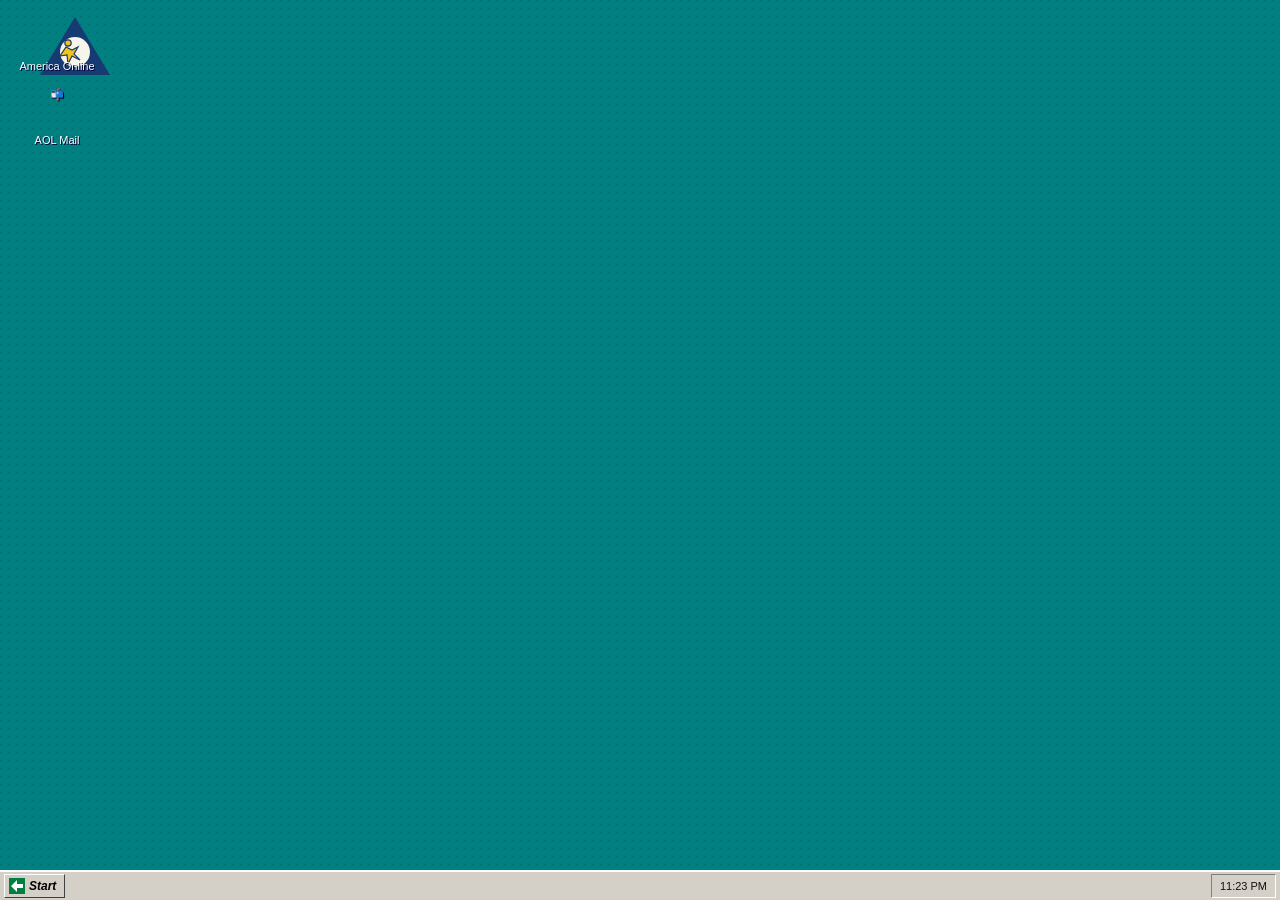
==== index.html @ 1e871546 "Serve the client from GitHub Pages" ====
<!DOCTYPE html>
<html lang="en">
<head>
<meta charset="utf-8">
<meta http-equiv="X-UA-Compatible" content="IE=edge">
<title>America Online</title>
<HTA:APPLICATION ID="AOL" APPLICATIONNAME="America Online" BORDER="thin" CAPTION="yes" SHOWINTASKBAR="yes" SINGLEINSTANCE="yes" SYSMENU="yes" SCROLL="no" WINDOWSTATE="normal" INNERBORDER="no" />
<style>
  :root {
    --navy: #000080;
    --aol: #003399;
    --aol2: #1c4ea3;
    --gold: #f0c419;
    --win: #d4d0c8;
    --face: #ece9d8;
    --lavender: #c9c6ef;
    --ink: #111;
  }
  * { box-sizing: border-box; }
  html, body { margin: 0; height: 100%; overflow: hidden; font-family: Tahoma, "MS Sans Serif", Arial, sans-serif; background: #008080; color: var(--ink); }
  button, input, select, textarea { font-family: Tahoma, Arial, sans-serif; font-size: 12px; }
  button { cursor: pointer; }
  .hidden { display: none !important; }

  /* Windows 98 desktop */
  #os {
    height: 100%; display: flex; flex-direction: column;
    background: #008080 url("data:image/svg+xml;utf8,<svg xmlns='http://www.w3.org/2000/svg' width='8' height='8'><rect width='8' height='8' fill='%23008080'/><rect width='1' height='1' fill='%23006666'/></svg>");
  }
  #icons { padding: 14px; display: flex; flex-direction: column; gap: 16px; align-items: flex-start; }
  .desk-icon { width: 86px; text-align: center; color: #fff; font-size: 11px; text-shadow: 1px 1px 0 #003; cursor: pointer; user-select: none; }
  .desk-icon .glyph { width: 42px; height: 42px; margin: 0 auto 4px; }
  .desk-icon.sel { background: #000080; outline: 1px dotted #fff; }
  #taskbar {
    height: 30px; background: var(--win); border-top: 2px solid #fff; display: flex; align-items: center; gap: 4px; padding: 2px 4px;
  }
  #start {
    height: 24px; padding: 0 8px 0 4px; font-weight: bold; font-size: 12px;
    background: var(--win); border-top: 1px solid #fff; border-left: 1px solid #fff; border-right: 1px solid #404040; border-bottom: 1px solid #404040;
    display: flex; align-items: center; gap: 4px;
  }
  #start b { font-style: italic; }
  .taskbtn {
    height: 24px; min-width: 140px; text-align: left; padding: 0 8px;
    background: var(--win); border-top: 1px solid #fff; border-left: 1px solid #fff; border-right: 1px solid #404040; border-bottom: 1px solid #404040;
  }
  .taskbtn.on { background: #c6c3bb; border-top: 1px solid #404040; border-left: 1px solid #404040; border-right: 1px solid #fff; border-bottom: 1px solid #fff; }
  #tray { margin-left: auto; height: 24px; border-top: 1px solid #808080; border-left: 1px solid #808080; border-right: 1px solid #fff; border-bottom: 1px solid #fff; padding: 0 8px; display: flex; align-items: center; font-size: 11px; gap: 8px; background: var(--win); }

  /* App frame */
  #app {
    position: absolute; left: 40px; top: 24px; width: min(1040px, calc(100% - 60px)); height: min(700px, calc(100% - 70px));
    background: var(--win); border: 2px solid; border-color: #fff #404040 #404040 #fff;
    display: flex; flex-direction: column; box-shadow: 2px 2px 0 #000; z-index: 5;
  }
  #titlebar {
    height: 22px; background: linear-gradient(90deg, #000080, #1084d0); color: #fff; display: flex; align-items: center; padding: 0 3px; font-size: 12px; font-weight: bold;
    user-select: none;
  }
  #titlebar .tb-ico { width: 16px; height: 16px; margin-right: 4px; }
  #titlebar .cap { flex: 1; }
  .wbtn { width: 16px; height: 14px; margin-left: 2px; background: var(--win); color: #000; border: 1px solid; border-color: #fff #404040 #404040 #fff; font-size: 10px; line-height: 10px; padding: 0; font-weight: bold; }
  #menubar { height: 20px; background: var(--win); display: flex; align-items: center; padding: 0 2px; font-size: 12px; border-bottom: 1px solid #808080; position: relative; }
  .menu { padding: 1px 7px; position: relative; }
  .menu:hover, .menu.open { background: #000080; color: #fff; }
  .dropdown {
    display: none; position: absolute; top: 18px; left: 0; min-width: 190px; background: var(--win); color: #000;
    border: 2px solid; border-color: #fff #404040 #404040 #fff; z-index: 50; padding: 2px 0; box-shadow: 2px 2px 0 #000;
  }
  .menu.open .dropdown { display: block; }
  .dropdown div { padding: 3px 22px 3px 18px; white-space: nowrap; }
  .dropdown div:hover { background: #000080; color: #fff; }
  .dropdown hr { border: 0; border-top: 1px solid #808080; border-bottom: 1px solid #fff; margin: 3px 2px; }
  #toolbar {
    background: var(--win); border-bottom: 1px solid #808080; display: flex; align-items: center; gap: 2px; padding: 3px 4px; flex-wrap: wrap;
  }
  .tool {
    width: 28px; height: 26px; background: var(--win); border: 1px solid transparent; padding: 0; display: flex; align-items: center; justify-content: center;
  }
  .tool:hover { border-color: #fff #404040 #404040 #fff; }
  .tool span { font-size: 14px; }
  .kw { margin-left: auto; display: flex; align-items: center; gap: 4px; font-size: 11px; }
  .kw input { width: 120px; height: 20px; border: 1px solid; border-color: #808080 #fff #fff #808080; padding: 1px 4px; }
  #workspace { flex: 1; position: relative; background: #7a7a7a; overflow: hidden; }
  #statusbar {
    height: 22px; background: var(--win); border-top: 1px solid #fff; display: flex; align-items: center; font-size: 11px; padding: 0 4px; gap: 6px;
  }
  .sbox { border: 1px solid; border-color: #808080 #fff #fff #808080; padding: 1px 6px; height: 16px; display: flex; align-items: center; }
  #simtag { margin-left: auto; color: #444; }

  /* child windows */
  .win {
    position: absolute; background: var(--face); border: 2px solid; border-color: #fff #404040 #404040 #fff;
    box-shadow: 1px 1px 0 #000; display: flex; flex-direction: column; min-width: 280px; min-height: 160px;
  }
  .win .wt {
    height: 18px; background: linear-gradient(90deg, #000080, #1084d0); color: #fff; font-size: 11px; font-weight: bold;
    display: flex; align-items: center; padding: 0 2px 0 4px; cursor: move; user-select: none;
  }
  .win .wt .wc { margin-left: auto; }
  .win .wb { flex: 1; overflow: auto; padding: 8px; background: #fff; margin: 2px; border: 1px solid; border-color: #808080 #fff #fff #808080; }
  .win .wb.plain { background: var(--face); }

  /* sign on */
  #signon {
    position: absolute; left: 50%; top: 46%; transform: translate(-50%, -50%); width: 460px; background: #f7f6f1;
    border: 2px solid; border-color: #fff #404040 #404040 #fff; box-shadow: 3px 3px 0 #000; z-index: 20;
  }
  .logo-row { display: flex; align-items: center; justify-content: center; gap: 8px; padding: 16px 12px 6px; }
  .wordmark { line-height: 1; }
  .wordmark .am { font-size: 13px; letter-spacing: 3px; color: #163a72; font-weight: 700; }
  .wordmark .on { font-family: "Palatino Linotype", Georgia, serif; font-style: italic; font-size: 32px; color: #163a72; margin-top: -4px; }
  .form { padding: 8px 28px 12px; }
  .form label { display: block; font-size: 12px; margin: 6px 0 2px; }
  .form input, .form select { width: 100%; height: 22px; border: 1px solid; border-color: #808080 #fff #fff #808080; padding: 1px 4px; }
  .rowbtns { display: flex; justify-content: flex-end; gap: 8px; padding: 4px 28px 14px; }
  .aolbtn {
    min-width: 86px; height: 24px; background: var(--win); border: 2px solid; border-color: #fff #404040 #404040 #fff; font-size: 12px;
  }
  .aolbtn:active { border-color: #404040 #fff #fff #404040; }
  .aolbtn.primary { font-weight: bold; }
  .fine { font-size: 10px; color: #444; text-align: center; padding-bottom: 8px; }
  .chk { font-size: 11px; display: flex; align-items: center; gap: 6px; margin-top: 6px; }

  /* dial splash */
  #dial {
    position: absolute; left: 50%; top: 46%; transform: translate(-50%, -50%); width: 520px; background: #fbfaf6;
    border: 2px solid; border-color: #fff #404040 #404040 #fff; box-shadow: 3px 3px 0 #000; z-index: 30; padding: 16px 22px 18px;
  }
  .panels { display: flex; gap: 0; margin-top: 10px; align-items: stretch; }
  .panel {
    flex: 1; height: 92px; background: var(--lavender); border: 3px solid #163a72; display: flex; align-items: center; justify-content: center; position: relative;
  }
  .panel + .panel { border-left: none; }
  .dialstatus { text-align: center; margin-top: 10px; font-size: 14px; color: #222; min-height: 20px; }
  .dialbar { height: 3px; background: #222; margin: 8px 40px 0; }
  .steps { font-size: 11px; color: #333; margin-top: 8px; min-height: 32px; text-align: center; }
  #runner { width: 46px; height: 46px; transition: transform .35s linear; }

  /* welcome */
  .welcome { display: flex; height: 100%; min-height: 320px; background: #fff; padding: 0; }
  .wleft { width: 168px; background: linear-gradient(#0a3d91, #082e78); color: #fff; padding: 10px 8px; }
  .wleft .chbtn, .wleft .sidebtn {
    display: block; width: 100%; margin: 6px 0; background: #1d4eae; color: #fff; border: 1px solid #9cf; border-radius: 3px; padding: 6px 4px; font-weight: bold; font-size: 13px;
  }
  .wleft .sidebtn { background: #4b2d8c; }
  .mailflag { margin-top: 14px; background: #0b4cab; border-radius: 4px; padding: 8px; display: flex; gap: 8px; align-items: center; cursor: pointer; }
  .mailflag .flag { font-size: 22px; }
  .wright { flex: 1; padding: 10px 12px; }
  .story { border-bottom: 1px solid #ddd; padding: 6px 0; cursor: pointer; }
  .story b { color: #003399; }
  .story:hover b { text-decoration: underline; }
  .places { display: flex; gap: 8px; margin-top: 8px; }
  .place { flex: 1; border: 1px solid #9bb; background: #f4f7fb; padding: 6px; font-size: 11px; cursor: pointer; text-align: center; }
  .place:hover { background: #e4eefc; }

  .channel h2 { margin: 0 0 6px; color: #003399; font-size: 18px; }
  .channel .lead { color: #444; font-size: 12px; margin-bottom: 8px; }
  .card { border: 1px solid #c5c5c5; padding: 8px; margin: 6px 0; background: #fafafa; cursor: pointer; }
  .card:hover { background: #eef4ff; }
  .card b { color: #003399; }

  table.grid { width: 100%; border-collapse: collapse; font-size: 12px; }
  table.grid th { background: #003399; color: #fff; text-align: left; padding: 3px 6px; font-weight: normal; }
  table.grid td { padding: 3px 6px; border-bottom: 1px solid #ddd; }
  table.grid tr.unread td { font-weight: bold; }
  table.grid tr.sel td { background: #000080; color: #fff; }
  table.grid tr:hover td { background: #d6e4ff; color: #000; }

  .chatlayout { display: flex; height: 100%; min-height: 280px; gap: 6px; }
  .chatlog { flex: 1; border: 1px solid #808080; background: #fff; overflow: auto; padding: 6px; font-size: 12px; font-family: Verdana, Arial, sans-serif; }
  .chatlog .me { color: #003399; }
  .chatlog .sys { color: #666; font-style: italic; }
  .members { width: 130px; border: 1px solid #808080; background: #fff; overflow: auto; font-size: 11px; }
  .members div { padding: 2px 4px; }
  .chatinput { display: flex; gap: 4px; margin-top: 4px; }
  .chatinput input { flex: 1; height: 22px; }
  .imbody { font-family: Verdana, Arial, sans-serif; font-size: 12px; white-space: pre-wrap; }
  .compose label { display: block; font-size: 11px; margin-top: 4px; }
  .compose input, .compose textarea { width: 100%; border: 1px solid #808080; }
  .compose textarea { height: 140px; }

  #modal {
    position: absolute; inset: 0; background: rgba(0,0,0,.25); z-index: 80; display: flex; align-items: center; justify-content: center;
  }
  #modal .box { width: 340px; background: var(--win); border: 2px solid; border-color: #fff #404040 #404040 #fff; box-shadow: 2px 2px 0 #000; }
  #modal .mt { background: linear-gradient(90deg, #000080, #1084d0); color: #fff; font-weight: bold; font-size: 12px; padding: 3px 6px; }
  #modal .mb { padding: 12px; font-size: 13px; background: var(--face); }
  #ygm { text-align: center; }
  #ygm .big { font-size: 20px; color: #003399; font-weight: bold; margin: 6px 0; }
  #goodbye {
    position: absolute; inset: 0; background: #000; color: #fff; z-index: 90; display: flex; align-items: center; justify-content: center; flex-direction: column; text-align: center;
  }
  #goodbye h1 { font-weight: normal; font-size: 28px; margin: 8px 0; letter-spacing: 1px; }
  #toast {
    position: absolute; right: 12px; bottom: 36px; background: #ffffe1; border: 1px solid #000; padding: 6px 8px; font-size: 11px; z-index: 70; box-shadow: 2px 2px 0 #000; max-width: 240px;
  }
  #selftest { position: absolute; left: 8px; bottom: 36px; background: #ffffe1; border: 1px solid #000; padding: 6px; font-size: 11px; z-index: 70; max-width: 360px; white-space: pre-wrap; }
</style>
</head>
<body>
<div id="os">
  <div id="icons">
    <div class="desk-icon" id="aolIcon" title="America Online">
      <div class="glyph" id="deskLogo"></div>
      America Online
    </div>
    <div class="desk-icon" id="mailIcon">
      <div class="glyph">📬</div>
      AOL Mail
    </div>
  </div>
  <div style="flex:1"></div>
  <div id="taskbar">
    <button id="start"><svg width="16" height="16" viewBox="0 0 16 16"><rect width="16" height="16" fill="#008040"/><path d="M2 8 L8 2 L8 6 L14 6 L14 10 L8 10 L8 14 Z" fill="#fff"/></svg> <b>Start</b></button>
    <button class="taskbtn hidden" id="taskAOL">America Online</button>
    <div id="tray"><span id="clock">5:03 PM</span></div>
  </div>
</div>

<div id="app" class="hidden">
  <div id="titlebar">
    <span class="tb-ico" id="titleLogo"></span>
    <span class="cap" id="caption">America Online</span>
    <button class="wbtn" id="minBtn">_</button>
    <button class="wbtn" id="maxBtn">□</button>
    <button class="wbtn" id="closeBtn">×</button>
  </div>
  <div id="menubar">
    <div class="menu">File<div class="dropdown">
      <div data-act="print">Print…</div>
      <div data-act="save">Save to Filing Cabinet</div>
      <hr>
      <div data-act="signoff">Sign Off</div>
      <div data-act="exit">Exit</div>
    </div></div>
    <div class="menu">Edit<div class="dropdown">
      <div data-act="copy">Copy</div>
      <div data-act="selectall">Select All</div>
    </div></div>
    <div class="menu">Go To<div class="dropdown">
      <div data-act="welcome">Welcome</div>
      <div data-act="channels">Channels</div>
      <div data-act="keyword">Keyword…</div>
      <div data-kw="people">People Connection</div>
      <div data-kw="internet">Internet</div>
      <div data-kw="favorites">Favorite Places</div>
    </div></div>
    <div class="menu">Mail<div class="dropdown">
      <div data-act="readmail">Read Mail</div>
      <div data-act="compose">Write Mail</div>
      <div data-act="sent">Sent Mail</div>
      <div data-act="address">Address Book</div>
      <hr>
      <div data-act="autool">Set up Automatic AOL</div>
    </div></div>
    <div class="menu">Members<div class="dropdown">
      <div data-act="buddy">Buddy List</div>
      <div data-act="im">Send Instant Message</div>
      <div data-act="directory">Member Directory</div>
      <div data-act="parental">Parental Controls</div>
    </div></div>
    <div class="menu">Window<div class="dropdown">
      <div data-act="cascade">Cascade</div>
      <div data-act="closeall">Close All</div>
    </div></div>
    <div class="menu">Help<div class="dropdown">
      <div data-act="help">Member Services</div>
      <div data-act="about">About America Online</div>
    </div></div>
    <div class="menu" id="signOffMenu">Sign Off</div>
  </div>
  <div id="toolbar">
    <button class="tool" title="Read Mail" data-act="readmail"><span>📬</span></button>
    <button class="tool" title="Write Mail" data-act="compose"><span>✉️</span></button>
    <button class="tool" title="Mail Center" data-act="readmail"><span>📮</span></button>
    <button class="tool" title="People Connection" data-kw="people"><span>👥</span></button>
    <button class="tool" title="Favorites" data-kw="favorites"><span>⭐</span></button>
    <button class="tool" title="Internet" data-kw="internet"><span>🌐</span></button>
    <button class="tool" title="Quotes" data-kw="stocks"><span>📈</span></button>
    <button class="tool" title="Weather" data-kw="weather"><span>⛅</span></button>
    <button class="tool" title="You've Got Pictures" data-kw="pictures"><span>📷</span></button>
    <button class="tool" title="Print" data-act="print"><span>🖨️</span></button>
    <button class="tool" title="Help" data-act="help"><span>❓</span></button>
    <div class="kw">Keyword <input id="keyword" placeholder="mail, chat, news…"> <button class="aolbtn" id="goKw" style="min-width:42px">Go</button></div>
  </div>
  <div id="workspace"></div>
  <div id="statusbar">
    <div class="sbox" id="stOnline">Offline</div>
    <div class="sbox" id="stSpeed"></div>
    <div class="sbox" id="stTime"></div>
    <div class="sbox" id="stHours"></div>
    <div id="simtag">Simulation — not connected to AOL</div>
  </div>
</div>

<div id="signon" class="hidden">
  <div class="logo-row" id="signLogo"></div>
  <div class="form">
    <label>Select Screen Name</label>
    <input id="screenName" list="names" value="SteveCaseFan" autocomplete="off">
    <datalist id="names">
      <option value="SteveCaseFan">
      <option value="Guest">
      <option value="CoolDude95">
    </datalist>
    <label>Enter Password</label>
    <input id="password" type="password" value="••••">
    <label>Select Location</label>
    <select id="location">
      <option value="home">Home — (703) 555-0142</option>
      <option value="office">Office — dial 9, (212) 555-0199</option>
      <option value="hotel">Hotel — (312) 555-0177</option>
      <option value="busy">Busy exchange — (202) 555-0100</option>
    </select>
    <label class="chk"><input type="checkbox" id="speaker" checked> Modem speaker on</label>
  </div>
  <div class="rowbtns">
    <button class="aolbtn" id="setupBtn">Setup</button>
    <button class="aolbtn primary" id="signOnBtn">Sign On</button>
  </div>
  <div class="fine">America Online 5.0 for Windows · offline recreation</div>
</div>

<div id="dial" class="hidden">
  <div class="logo-row" id="dialLogo"></div>
  <div class="panels">
    <div class="panel" id="p1"></div>
    <div class="panel" id="p2"></div>
    <div class="panel" id="p3"></div>
  </div>
  <div class="dialstatus" id="dialStatus">Dialing...</div>
  <div class="dialbar"></div>
  <div class="steps" id="dialSteps"></div>
  <div class="rowbtns" style="padding-right:0"><button class="aolbtn" id="cancelDial">Cancel</button></div>
</div>

<div id="modal" class="hidden">
  <div class="box">
    <div class="mt" id="modalTitle">America Online</div>
    <div class="mb" id="modalBody"></div>
    <div class="rowbtns" id="modalBtns"></div>
  </div>
</div>
<div id="goodbye" class="hidden">
  <div id="byeLogo"></div>
  <h1>Goodbye</h1>
  <div id="byeSub">from America Online</div>
</div>
<div id="toast" class="hidden"></div>
<div id="selftest" class="hidden"></div>

<script>
const LOGO = `<svg class="mark" width="78" height="64" viewBox="0 0 78 64" aria-label="America Online">
  <polygon points="39,3 74,61 4,61" fill="#163a72"/>
  <circle cx="39" cy="38" r="15" fill="#f7f4ea"/>
  <g transform="translate(22,24)" fill="#f0c419" stroke="#163a72" stroke-width="1.2">
    <circle cx="10" cy="5" r="3.2" fill="#f0c419"/>
    <path d="M8 9 L14 12 L20 9 L16 16 L22 22 L14 18 L10 26 L9 17 L2 18 Z"/>
  </g>
</svg>`;
const RUNNER = `<svg id="runner" viewBox="0 0 64 64">
  <circle cx="28" cy="14" r="7" fill="#f0c419" stroke="#163a72" stroke-width="2"/>
  <path d="M20 24 L38 30 L50 22 L42 36 L54 48 L36 40 L30 58 L28 40 L12 44 Z" fill="#f0c419" stroke="#163a72" stroke-width="2"/>
</svg>`;

document.getElementById("deskLogo").innerHTML = LOGO;
document.getElementById("titleLogo").innerHTML = LOGO.replace('width="78" height="64"', 'width="16" height="14"');
document.getElementById("signLogo").innerHTML = LOGO + `<div class="wordmark"><div class="am">AMERICA</div><div class="on">Online</div></div>`;
document.getElementById("dialLogo").innerHTML = document.getElementById("signLogo").innerHTML;
document.getElementById("byeLogo").innerHTML = LOGO;

const channels = {
  news: { title: "Today's News", lead: "October 7, 1999 — headlines from the News channel.", items: [
    ["Senate opens debate on campaign finance", "Washington — floor speeches ran past midnight. Members in the Politics forum are already arguing about it."],
    ["Dow closes above 10,600", "Blue chips climbed again. See Personal Finance for delayed quotes."],
    ["Hurricane warning posted for the Outer Banks", "Coastal members should check the Weather keyword before traveling."],
    ["NASA sets new shuttle launch window", "Endeavour's next flight slips two days. The Space forum has the manifest."]
  ]},
  sports: { title: "Sports", lead: "Scores, clubs, and the Grandstand.", items: [
    ["Yankees take Game 2 of the ALCS", "Bernie Williams' double in the 7th was the difference. Chat live in Yankees Club."],
    ["NFL Week 5: Packers at Bucs Sunday", "Fantasy football desk opens at noon. Keyword: FOOTBALL"],
    ["Serena Williams reaches the final", "A new star on the women's tour. Tennis forum is packed."]
  ]},
  entertainment: { title: "Entertainment", lead: "Movies, music, and television.", items: [
    ["You've Got Mail is still renting", "The mailbox comedy keeps the Entertainment channel busy. Tom and Meg, again."],
    ["Buffy the Vampire Slayer boards are open", "Tonight's episode thread is already 400 posts deep."],
    ["New albums: Santana, Backstreet Boys, TLC", "Listen to 30-second clips in the Music forum — modem willing."]
  ]},
  finance: { title: "Personal Finance", lead: "Delayed quotes. Not a broker. Not advice.", items: [
    ["AOL 92 1/4", "Up 3 on heavier volume. Message boards are glowing."],
    ["YHOO 84 1/2", "Yahoo holds after a split rumor that members already debunked."],
    ["AMZN 80 3/8", "Bookstore to everything-store. The Investing folder has both sides."]
  ]},
  travel: { title: "Travel", lead: "Reservations desks and destination folders.", items: [
    ["Fall foliage in New England", "Member photos from Vermont. Keyword: FOLIAGE"],
    ["Fare watcher: BOS to MCO $159", "A weekend special. Travelocity desk inside AOL."],
    ["Disney board warns about October crowds", "Parents in Kids Only are swapping fast-pass rumors that do not exist yet."]
  ]},
  computing: { title: "Computing", lead: "Downloads, drivers, and the PC help forum.", items: [
    ["Windows 98 Second Edition tips", "How to stop the Active Desktop from redrawing every time you sign on."],
    ["Y2K checklist for members", "Set the clock forward in a test folder. Do not do it on the family PC the night before."],
    ["File library: WinZip, mIRC, ICQ", "Scan before you run. Member Services is not your antivirus."]
  ]},
  kids: { title: "Kids Only", lead: "A quieter corner. Parental Controls can lock this to Kids Only.", items: [
    ["Homework help: fractions", "Tutors are in the classroom from 4 to 6."],
    ["Nickelodeon clubhouse", "Rugrats coloring pages download as .gif files."],
    ["Book of the week: Holes", "Sachas are comparing the ending. No spoilers in the lobby."]
  ]},
  games: { title: "Games", lead: "Slingo, NTN trivia, and a round you can play offline.", items: [
    ["Slingo night", "The slots-and-bingo hybrid. Simulated table is open."],
    ["NTN trivia in the lounge", "Five questions. Bragging rights only."],
    ["Role-playing: Neverwinter is full", "Try the GemStone board if the shard is busy."]
  ]},
  shopping: { title: "Marketplace", lead: "Shop@AOL, such as it was.", items: [
    ["1-800-FLOWERS", "Mother's Day is months away. They are already advertising."],
    ["Barnes & Noble", "Ship in 3 to 5 days. Tracking by email."],
    ["AOL store: shirts with the running man", "Members still want the triangle on a sweatshirt."]
  ]},
  health: { title: "Health", lead: "Forums, not a doctor.", items: [
    ["Flu season folder", "Members comparing symptoms. Call a real doctor."],
    ["Fitness challenge", "A 30-day walk club with a sign-in board."]
  ]},
  education: { title: "Education", lead: "Research, courses, and the reference desk.", items: [
    ["Compton's encyclopedia excerpt", "Short articles you can save to the Filing Cabinet."],
    ["College board", "Application deadlines for the class of 2004."]
  ]},
  pictures: { title: "You've Got Pictures", lead: "The Kodak drop. Film developed yesterday can land here.", items: [
    ["Roll 2148 — 24 exposures", "Beach, 1999. Two are backlit. You can still mail them."],
    ["Roll 2201 — birthday", "Candles, slightly blurry. Classic."]
  ]},
  help: { title: "Member Services", lead: "How this recreation behaves.", items: [
    ["Sign on", "Any screen name. Any password. Nothing is sent to AOL."],
    ["Keywords", "mail, chat, news, sports, games, weather, stocks, kids, people, finance, travel, computing, entertainment, pictures, help, internet, favorites, buddy"],
    ["Dial-up", "The speaker checkbox plays a synthesized handshake. Cancel returns you to Sign On."],
    ["Mail and IM", "Saved only in this browser. A buddy may reply a few seconds later."]
  ]}
};

const quotes = [
  ["AOL", "92 1/4", "+3"],
  ["YHOO", "84 1/2", "+1 1/8"],
  ["AMZN", "80 3/8", "-2"],
  ["MSFT", "91 1/16", "+5/8"],
  ["CSCO", "68 3/4", "+1 1/4"],
  ["INTC", "74 1/2", "-3/8"]
];

const rooms = [
  { name: "Lobby", topic: "Welcome. Be 13 or older in member rooms." },
  { name: "Romance", topic: "The usual. aol:// if you must." },
  { name: "Thirtysomething", topic: "Work, kids, and the modem in the kitchen." },
  { name: "X-Files", topic: "The truth is in here." },
  { name: "Sports Bar", topic: "No spoilers for the West Coast feed." },
  { name: "Computer Help", topic: "Have your modem string ready." },
  { name: "New Member Lounge", topic: "Screen names, buddy lists, and keywords." }
];

const chatter = ["CoolDude95","SoccerMom22","BuffyFan","XFilesRule","NetNinja","JazzCat","MomOf3","PCLoadLetter","Y2KReady","StarWarsKid","BookWorm","HoopsFan","SurferGirl","ModemQueen","CaseWatcher"];
const lines = [
  "brb phone", "lol", "anyone from ohio?", "asl", "the handshake took forever tonight",
  "keyword news is slow", "my mom is on the phone line", "you've got mail irl too",
  "who else is on a 56k?", "don't click the cd that came in the mail, you already have 5.0",
  "wb", "gtg dinner", "the running man is still running", "is steve case in here? no."
];

let state = {
  online: false,
  name: "SteveCaseFan",
  seconds: 0,
  speed: "",
  timer: null,
  chatTimer: null,
  z: 10,
  wins: 0,
  cancelled: false,
  audio: null
};

function loadMail() {
  try { return JSON.parse(localStorage.getItem("aol-mail") || "null") || seedMail(); }
  catch (e) { return seedMail(); }
}
function seedMail() {
  return [
    { id: 1, from: "AOLNewsAlert", to: "SteveCaseFan", subject: "You've Got Mail — and a news brief", body: "Welcome back.\n\nThe News channel lead tonight: campaign finance on the Senate floor, and a hurricane watch on the Carolina coast.\n\nKeyword: NEWS", unread: true, box: "in", when: "6:41 PM" },
    { id: 2, from: "CoolDude95", to: "SteveCaseFan", subject: "you on tonight?", body: "meet in the lobby after you sign on. bring the trivia answers.\n\n-cd", unread: true, box: "in", when: "5:12 PM" },
    { id: 3, from: "MemberServices", to: "SteveCaseFan", subject: "Your plan: 5 hours included", body: "This recreation does not bill you.\n\nOn the real service in 1995, five hours were included and extra time was a few dollars an hour. By 5.0, unlimited plans were the pitch.\n\nPassword stays on this PC. It is not transmitted.", unread: true, box: "in", when: "Yesterday" },
    { id: 4, from: "PictureMail", to: "SteveCaseFan", subject: "You've Got Pictures", body: "Roll 2148 is ready in You've Got Pictures.\nKeyword: PICTURES", unread: false, box: "in", when: "Mon" }
  ];
}
let mail = loadMail();
function saveMail() { localStorage.setItem("aol-mail", JSON.stringify(mail)); }

function $(id) { return document.getElementById(id); }
function toast(t) {
  const el = $("toast");
  el.textContent = t;
  el.classList.remove("hidden");
  clearTimeout(toast._t);
  toast._t = setTimeout(() => el.classList.add("hidden"), 2800);
}
function modal(title, html, buttons) {
  $("modalTitle").textContent = title;
  $("modalBody").innerHTML = html;
  const b = $("modalBtns");
  b.innerHTML = "";
  buttons.forEach(btn => {
    const e = document.createElement("button");
    e.className = "aolbtn" + (btn.primary ? " primary" : "");
    e.textContent = btn.label;
    e.onclick = () => { $("modal").classList.add("hidden"); btn.fn && btn.fn(); };
    b.appendChild(e);
  });
  $("modal").classList.remove("hidden");
}

function openApp() {
  $("app").classList.remove("hidden");
  $("taskAOL").classList.remove("hidden");
  $("taskAOL").classList.add("on");
  $("signon").classList.remove("hidden");
  $("caption").textContent = "America Online — Sign On";
}
$("aolIcon").ondblclick = openApp;
$("mailIcon").ondblclick = () => { openApp(); };
$("taskAOL").onclick = () => {
  if ($("app").classList.contains("hidden")) openApp();
  else { $("app").classList.add("hidden"); $("taskAOL").classList.remove("on"); }
};
$("minBtn").onclick = () => { $("app").classList.add("hidden"); $("taskAOL").classList.remove("on"); };
$("closeBtn").onclick = () => doExit();
$("maxBtn").onclick = () => {
  const a = $("app");
  if (a.dataset.max) { a.style.left = "40px"; a.style.top = "24px"; a.style.width = ""; a.style.height = ""; a.dataset.max = ""; }
  else { a.style.left = "0"; a.style.top = "0"; a.style.width = "100%"; a.style.height = "calc(100% - 30px)"; a.dataset.max = "1"; }
};

document.querySelectorAll(".menu").forEach(m => {
  m.onclick = (ev) => {
    if (m.id === "signOffMenu") { doSignOff(); return; }
    document.querySelectorAll(".menu").forEach(x => { if (x !== m) x.classList.remove("open"); });
    m.classList.toggle("open");
    ev.stopPropagation();
  };
});
document.body.addEventListener("click", () => document.querySelectorAll(".menu").forEach(x => x.classList.remove("open")));
document.body.addEventListener("click", (ev) => {
  const act = ev.target.getAttribute && ev.target.getAttribute("data-act");
  const kw = ev.target.getAttribute && ev.target.getAttribute("data-kw");
  if (kw) goKeyword(kw);
  if (act) doAct(act);
});

function doAct(act) {
  if (!state.online && !["exit","about","help"].includes(act)) {
    if (act === "exit") return doExit();
    toast("Sign on first.");
    return;
  }
  if (act === "readmail") openMail();
  else if (act === "compose") openCompose();
  else if (act === "sent") openMail("sent");
  else if (act === "address") openAddress();
  else if (act === "welcome") openWelcome();
  else if (act === "channels") openChannels();
  else if (act === "buddy") openBuddy();
  else if (act === "im") openIM();
  else if (act === "directory") openDirectory();
  else if (act === "parental") openParental();
  else if (act === "help") openChannel("help");
  else if (act === "about") about();
  else if (act === "signoff") doSignOff();
  else if (act === "exit") doExit();
  else if (act === "print") toast("Sent to the printer queue. (Simulated.)");
  else if (act === "save") { toast("Saved to the Filing Cabinet."); speak("File's done"); }
  else if (act === "keyword") { $("keyword").focus(); }
  else if (act === "autool") modal("Automatic AOL", "Automatic AOL would sign on, grab mail, and hang up to save hourly charges. In this recreation it just marks the inbox as downloaded.", [{label:"OK", primary:true}]);
  else if (act === "cascade") cascade();
  else if (act === "closeall") $("workspace").innerHTML = "";
  else if (act === "copy" || act === "selectall") toast("Edit commands are local to the text fields.");
}

function about() {
  modal("About America Online", "America Online 5.0 recreation<br><br>Looks and sounds like the dial-up client: sign-on, handshake, Welcome, mail, People Connection, keywords, buddy list.<br><br>Not affiliated with Yahoo or AOL. No network connection is opened.", [{label:"OK", primary:true}]);
}

$("setupBtn").onclick = () => modal("AOL Setup", "Expert Setup<br><br>Modem: Sportster 56K Fax (simulated)<br>Init string: AT&F1E0Q0V1&C1&D2<br>Dial prefix: ATDT<br>Access numbers are fictional 555 numbers.<br><br>TCP/IP location is not configured. This program never dials a real line.", [{label:"OK", primary:true}]);

$("signOnBtn").onclick = startDial;
$("password").addEventListener("keydown", e => { if (e.key === "Enter") startDial(); });
$("cancelDial").onclick = () => { state.cancelled = true; stopAudio(); $("dial").classList.add("hidden"); $("signon").classList.remove("hidden"); };

function numberFor(loc) {
  if (loc === "office") return "9,12125550199";
  if (loc === "hotel") return "13125550177";
  if (loc === "busy") return "12025550100";
  return "17035550142";
}

async function startDial() {
  const name = $("screenName").value.trim() || "Guest";
  if (name.length < 3 || name.length > 16 || /\s/.test(name)) {
    modal("America Online", "Screen names are 3 to 16 characters with no spaces.", [{label:"OK", primary:true}]);
    return;
  }
  state.name = name;
  state.cancelled = false;
  $("signon").classList.add("hidden");
  $("dial").classList.remove("hidden");
  $("p1").innerHTML = RUNNER;
  $("p2").innerHTML = "";
  $("p3").innerHTML = "";
  const loc = $("location").value;
  const num = numberFor(loc);
  const steps = [
    ["Initializing modem…", "Sportster 56K responds OK."],
    ["Dialing " + num.replace(/(\d{3})(\d{3})(\d{4})/, "($1) $2-$3") + "…", "Speaker is " + ($("speaker").checked ? "on." : "off.")],
    ["Ringing…", "Waiting for the access number."],
    ["Connecting at 28800 bps…", "Modems negotiate V.34. A 56K link often settled lower."],
    ["Requesting network attention…", "Sending the synchronize characters."],
    ["Talking to network…", "America Online software identifies itself."],
    ["Connecting to America Online…", "Contacting the host."],
    ["Checking password…", "Screen name " + name + " — password stays on this PC."]
  ];
  if ($("speaker").checked) playHandshake(num, loc === "busy");
  for (let i = 0; i < steps.length; i++) {
    if (state.cancelled) return;
    $("dialStatus").textContent = steps[i][0];
    $("dialSteps").textContent = steps[i][1];
    const slot = i < 2 ? "p1" : i < 5 ? "p2" : "p3";
    ["p1","p2","p3"].forEach(p => { if (p !== slot) $(p).innerHTML = ""; });
    $(slot).innerHTML = RUNNER;
    await wait(loc === "busy" && i === 2 ? 1600 : 900);
    if (loc === "busy" && i === 2) {
      stopAudio();
      $("dialStatus").textContent = "Busy.";
      $("dialSteps").textContent = "The access number is busy. AOL would try the next number.";
      await wait(900);
      if (!state.cancelled) modal("America Online", "Unable to connect. The access number is busy. Choose another location.", [{label:"OK", primary:true, fn: () => { $("dial").classList.add("hidden"); $("signon").classList.remove("hidden"); }}]);
      return;
    }
  }
  if (state.cancelled) return;
  $("dial").classList.add("hidden");
  connected();
}

function wait(ms) { return new Promise(r => setTimeout(r, ms)); }

function connected() {
  state.online = true;
  state.seconds = 0;
  state.speed = "28800 bps";
  $("caption").textContent = "America Online";
  $("stOnline").textContent = "Online — " + state.name;
  $("stSpeed").textContent = state.speed;
  $("stHours").textContent = "Unlimited plan (sim)";
  clearInterval(state.timer);
  state.timer = setInterval(() => {
    state.seconds++;
    const s = state.seconds;
    $("stTime").textContent = "Online " + String(Math.floor(s/60)).padStart(2,"0") + ":" + String(s%60).padStart(2,"0");
  }, 1000);
  $("workspace").innerHTML = "";
  openWelcome();
  openBuddy();
  const unread = mail.filter(m => m.box === "in" && m.unread && (m.to === state.name || m.to === "SteveCaseFan")).length;
  setTimeout(() => { speak("Welcome"); youveGotMail(unread); }, 500);
}

function youveGotMail(n) {
  if ($("speaker").checked) chime();
  speak("You've got mail");
  const noun = n === 1 ? "1 new mail message" : n + " new mail messages";
  $("modalTitle").textContent = "America Online";
  $("modalBody").innerHTML = `<div id="ygm"><div style="font-size:40px">📫</div><div class="big">You've Got Mail!</div><div>${n ? noun : "No new mail, but the flag still waves."}</div></div>`;
  $("modalBtns").innerHTML = "";
  const read = document.createElement("button");
  read.className = "aolbtn primary";
  read.textContent = "Read Mail";
  read.onclick = () => { $("modal").classList.add("hidden"); openMail(); };
  const later = document.createElement("button");
  later.className = "aolbtn";
  later.textContent = "Later";
  later.onclick = () => $("modal").classList.add("hidden");
  $("modalBtns").appendChild(read);
  $("modalBtns").appendChild(later);
  $("modal").classList.remove("hidden");
}

function win(title, html, x, y, w, h) {
  state.wins++;
  const el = document.createElement("div");
  el.className = "win";
  el.style.left = (x || 16 + (state.wins % 5) * 18) + "px";
  el.style.top = (y || 12 + (state.wins % 5) * 16) + "px";
  el.style.width = (w || 520) + "px";
  el.style.height = (h || 360) + "px";
  el.style.zIndex = ++state.z;
  el.innerHTML = `<div class="wt"><span class="wtitle"></span><span class="wc"><button class="wbtn xmin">_</button><button class="wbtn xclose">×</button></span></div><div class="wb"></div>`;
  el.querySelector(".wtitle").textContent = title;
  el.querySelector(".wb").innerHTML = html;
  el.querySelector(".xclose").onclick = () => el.remove();
  el.querySelector(".xmin").onclick = () => { el.style.display = "none"; toast(title + " minimized. Cascade to show windows."); };
  const bar = el.querySelector(".wt");
  bar.onmousedown = (ev) => {
    if (ev.target.tagName === "BUTTON") return;
    el.style.zIndex = ++state.z;
    const ox = ev.clientX - el.offsetLeft, oy = ev.clientY - el.offsetTop;
    function mv(e) { el.style.left = (e.clientX - ox) + "px"; el.style.top = (e.clientY - oy) + "px"; }
    function up() { document.removeEventListener("mousemove", mv); document.removeEventListener("mouseup", up); }
    document.addEventListener("mousemove", mv);
    document.addEventListener("mouseup", up);
  };
  el.onmousedown = () => el.style.zIndex = ++state.z;
  $("workspace").appendChild(el);
  return el;
}
function cascade() {
  [...$("workspace").children].forEach((el, i) => {
    el.style.display = "";
    el.style.left = 12 + i * 18 + "px";
    el.style.top = 12 + i * 16 + "px";
  });
}

function openWelcome() {
  const unread = mail.filter(m => m.box === "in" && m.unread).length;
  const html = `<div class="welcome">
    <div class="wleft">
      <div style="text-align:center">${LOGO.replace('width="78" height="64"', 'width="64" height="52"')}<div style="font-family:Georgia,serif;font-style:italic;font-size:20px">Online</div></div>
      <button class="chbtn" data-act="channels">Channels</button>
      <button class="sidebtn" data-kw="news">What's New</button>
      <div class="mailflag" data-act="readmail"><span class="flag">${unread ? "📫" : "📪"}</span><div><b>${unread ? "You Have Mail" : "No New Mail"}</b><div style="font-size:10px">${unread} unread</div></div></div>
      <div class="mailflag" data-kw="internet"><span class="flag">🌐</span><div><b>Internet</b><div style="font-size:10px">AOL browser</div></div></div>
    </div>
    <div class="wright">
      <div style="color:#003399;font-weight:bold">Welcome, ${state.name}</div>
      <div style="font-size:11px;color:#666;margin-bottom:6px">AOL Today · My Places · You've Got Pictures</div>
      <div class="story" data-kw="news"><b>EASIEST way around.</b> Channels on the left. Keywords up top. People Connection if you came here to talk.</div>
      <div class="story" data-kw="help"><b>NEED TO KNOW.</b> Member Services explains this recreation. Your password never leaves the computer.</div>
      <div class="story" data-kw="pictures"><b>YOU'VE GOT PICTURES.</b> Two rolls are waiting from the Kodak drop.</div>
      <div class="story" data-kw="news"><b>TOP NEWS STORY.</b> Senate debate runs long. Hurricane watch on the Banks.</div>
      <div class="places">
        <div class="place" data-kw="weather">My Weather<br>72° and fair</div>
        <div class="place" data-kw="stocks">My Quotes<br>AOL +3</div>
        <div class="place" data-kw="people">People<br>Lobby is open</div>
        <div class="place" data-kw="games">Games<br>Trivia tonight</div>
      </div>
    </div>
  </div>`;
  const w = win("Welcome", html, 18, 16, 560, 380);
  w.querySelector(".wb").style.padding = "0";
  w.querySelector(".wb").style.background = "#fff";
}

function openChannels() {
  const keys = Object.keys(channels).filter(k => k !== "help" && k !== "pictures");
  const html = `<div class="channel"><h2>Channels</h2><div class="lead">Fourteen doors, same as the main menu era. Click one.</div>
    ${keys.map(k => `<div class="card" data-kw="${k}"><b>${channels[k].title}</b><div>${channels[k].lead}</div></div>`).join("")}
  </div>`;
  win("Channels", html, 40, 30, 420, 400);
}

function openChannel(key) {
  const c = channels[key];
  if (!c) { toast("Keyword not found: " + key); return; }
  const html = `<div class="channel"><h2>${c.title}</h2><div class="lead">${c.lead}</div>
    ${c.items.map((it, i) => `<div class="card" data-article="${key}:${i}"><b>${it[0]}</b><div>${it[1]}</div></div>`).join("")}
  </div>`;
  win(c.title, html, 70, 40, 460, 360);
}

function openArticle(key, i) {
  const it = channels[key].items[i];
  win(it[0], `<div class="channel"><h2>${it[0]}</h2><p>${it[1]}</p><p style="color:#666;font-size:11px">Posted to the ${channels[key].title} channel. Filing Cabinet can keep a copy. Print sends a simulated job.</p></div>`, 90, 50, 420, 260);
}

function openMail(box) {
  box = box || "in";
  const rows = mail.filter(m => m.box === box && (box === "sent" ? m.from === state.name : true));
  const html = `<div style="margin-bottom:6px"><button class="aolbtn" data-act="compose">Write</button>
    <button class="aolbtn" id="readSel">Read</button>
    <button class="aolbtn" id="delSel">Delete</button></div>
    <table class="grid" id="mailgrid"><tr><th></th><th>From</th><th>Subject</th><th>Date</th></tr>
    ${rows.map(m => `<tr data-id="${m.id}" class="${m.unread ? "unread" : ""}"><td>${m.unread ? "✉" : ""}</td><td>${box === "sent" ? m.to : m.from}</td><td>${m.subject}</td><td>${m.when}</td></tr>`).join("") || `<tr><td colspan="4">No mail in this box.</td></tr>`}
    </table>`;
  const w = win(box === "sent" ? "Sent Mail" : "Mailbox — " + state.name, html, 48, 36, 520, 300);
  let sel = null;
  w.querySelectorAll("tr[data-id]").forEach(tr => tr.onclick = () => {
    w.querySelectorAll("tr").forEach(x => x.classList.remove("sel"));
    tr.classList.add("sel");
    sel = tr.getAttribute("data-id");
  });
  w.querySelector("#readSel").onclick = () => { if (sel) readMessage(sel); else toast("Select a message."); };
  w.querySelector("#delSel").onclick = () => {
    if (!sel) return toast("Select a message.");
    mail = mail.filter(m => String(m.id) !== String(sel));
    saveMail(); w.remove(); openMail(box);
  };
}

function readMessage(id) {
  const m = mail.find(x => String(x.id) === String(id));
  if (!m) return;
  m.unread = false; saveMail();
  win(m.subject, `<div class="channel"><div style="font-size:12px;color:#333">From: ${m.from}<br>To: ${m.to}<br>Date: ${m.when}<br>Subject: ${m.subject}</div><hr><pre style="white-space:pre-wrap;font-family:Verdana,Arial;font-size:13px">${m.body}</pre>
    <button class="aolbtn" id="reply">Reply</button></div>`, 80, 44, 440, 300)
    .querySelector("#reply").onclick = () => openCompose(m.from, "Re: " + m.subject, "\n\n--- original ---\n" + m.body);
}

function openCompose(to, subject, body) {
  const html = `<div class="compose">
    <label>To</label><input id="cto" value="${to || ""}">
    <label>Subject</label><input id="csub" value="${subject || ""}">
    <label>Message</label><textarea id="cbody">${body || ""}</textarea>
    <div style="margin-top:6px"><button class="aolbtn primary" id="send">Send Now</button></div>
  </div>`;
  const w = win("Write Mail", html, 100, 60, 420, 340);
  w.querySelector("#send").onclick = () => {
    const msg = { id: Date.now(), from: state.name, to: w.querySelector("#cto").value || "Friend", subject: w.querySelector("#csub").value || "(no subject)", body: w.querySelector("#cbody").value, unread: false, box: "sent", when: "Just now" };
    mail.push(msg); saveMail();
    toast("Mail sent.");
    w.remove();
    setTimeout(() => {
      mail.push({ id: Date.now()+1, from: msg.to, to: state.name, subject: "Re: " + msg.subject, body: "got it. signing on was the usual circus.\n\n- " + msg.to, unread: true, box: "in", when: "Just now" });
      saveMail();
      if ($("speaker").checked) chime();
      speak("You've got mail");
      toast("You've Got Mail");
    }, 2200);
  };
}

function openAddress() {
  win("Address Book", `<table class="grid"><tr><th>Name</th><th>Screen name</th></tr>
    <tr><td>Chris</td><td>CoolDude95</td></tr>
    <tr><td>Mom</td><td>SoccerMom22</td></tr>
    <tr><td>News</td><td>AOLNewsAlert</td></tr></table>`, 60, 40, 320, 200);
}

function openBuddy() {
  const buds = ["CoolDude95","SoccerMom22","BuffyFan","JazzCat","PCLoadLetter"];
  const html = `<div style="font-size:11px;margin-bottom:4px">Buddies Online (${buds.length})</div>
    ${buds.map(b => `<div style="padding:3px 0;cursor:pointer" data-im="${b}">● ${b}</div>`).join("")}
    <div style="margin-top:8px"><button class="aolbtn" data-act="im">IM</button> <button class="aolbtn" id="setupb">Setup</button></div>
    <div style="font-size:10px;color:#666;margin-top:6px">Keyword: BuddyView</div>`;
  const w = win("Buddy List", html, 600, 20, 200, 240);
  w.querySelector("#setupb").onclick = () => toast("Buddy groups: Buddies, Family, Co-Workers.");
}

function openIM(to) {
  const html = `<div class="compose"><label>To</label><input id="imto" value="${to || "CoolDude95"}">
    <div class="imbody" id="imlog" style="border:1px solid #808080;height:140px;overflow:auto;padding:4px;margin:4px 0;background:#fff"></div>
    <input id="imtext" placeholder="Type an instant message">
    <div style="margin-top:4px"><button class="aolbtn primary" id="imsend">Send</button></div></div>`;
  const w = win("Instant Message", html, 120, 70, 380, 280);
  const log = w.querySelector("#imlog");
  function push(who, text) { log.innerHTML += `<div><b>${who}:</b> ${text}</div>`; log.scrollTop = log.scrollHeight; }
  w.querySelector("#imsend").onclick = () => {
    const text = w.querySelector("#imtext").value.trim();
    if (!text) return;
    w.querySelector("#imtext").value = "";
    push(state.name, text);
    if ($("speaker").checked) door();
    setTimeout(() => {
      push(w.querySelector("#imto").value || "Buddy", ["brb","lol ok","on the phone line","what's the keyword?","gtg"][Math.floor(Math.random()*5)]);
      if ($("speaker").checked) door();
    }, 900);
  };
  w.querySelector("#imtext").addEventListener("keydown", e => { if (e.key === "Enter") w.querySelector("#imsend").click(); });
}

function openDirectory() {
  win("Member Directory", `<div class="compose"><label>Search screen name or profile</label><input id="dq" value=""><button class="aolbtn" id="ds">Search</button><div id="dr" style="margin-top:8px;font-size:12px"></div></div>`, 80, 50, 380, 220)
    .querySelector("#ds").onclick = function() {
      const q = this.parentNode.querySelector("#dq").value || "member";
      this.parentNode.querySelector("#dr").innerHTML = `3 profiles mention "${q}".<br>● CoolDude95 — Ohio, 17, computers<br>● ModemQueen — night shift, 56k<br>● CaseWatcher — collects install CDs`;
    };
}

function openParental() {
  win("Parental Controls", `<div class="channel"><h2>Parental Controls</h2><p>Kids Only, Young Teen, Mature Teen, General.</p><p>In 5.0 these gates sat on mail, IM, chat, and the web proxy. Here they are a switch you can flip. They do not phone home.</p>
    <label><input type="radio" name="pc" checked> General (18+)</label><br>
    <label><input type="radio" name="pc"> Kids Only</label></div>`, 90, 60, 360, 220);
}

function openPeople() {
  const html = `<div class="channel"><h2>People Connection</h2><div class="lead">Find a room. The lobby never really emptied.</div>
    ${rooms.map(r => `<div class="card" data-room="${r.name}"><b>${r.name}</b><div>${r.topic}</div></div>`).join("")}
  </div>`;
  win("People Connection", html, 36, 28, 420, 340);
}

function openRoom(name) {
  const room = rooms.find(r => r.name === name) || rooms[0];
  const members = chatter.slice(0, 8);
  const html = `<div class="chatlayout"><div style="flex:1;display:flex;flex-direction:column"><div class="chatlog" id="clog"></div>
    <div class="chatinput"><input id="cin" placeholder="Talk in ${room.name}"><button class="aolbtn" id="csend">Send</button></div></div>
    <div class="members">${members.map(m => `<div>● ${m}</div>`).join("")}<div style="padding:4px;color:#666">${members.length} of 23</div></div></div>`;
  const w = win("Chat — " + room.name, html, 24, 20, 560, 340);
  w.querySelector(".wb").style.padding = "4px";
  const log = w.querySelector("#clog");
  function add(cls, text) { const d = document.createElement("div"); d.className = cls; d.textContent = text; log.appendChild(d); log.scrollTop = log.scrollHeight; }
  add("sys", "You have entered " + room.name + ". " + room.topic);
  if ($("speaker").checked) door();
  add("sys", members[0] + ": wb");
  const iv = setInterval(() => {
    if (!document.body.contains(w)) return clearInterval(iv);
    const who = members[Math.floor(Math.random()*members.length)];
    add("", who + ":  " + lines[Math.floor(Math.random()*lines.length)]);
  }, 3500);
  function send() {
    const t = w.querySelector("#cin").value.trim();
    if (!t) return;
    w.querySelector("#cin").value = "";
    add("me", state.name + ":  " + t);
  }
  w.querySelector("#csend").onclick = send;
  w.querySelector("#cin").addEventListener("keydown", e => { if (e.key === "Enter") send(); });
}

function openWeather() {
  win("Weather", `<div class="channel"><h2>My Weather</h2><p>Vienna, VA · 72° · Fair · Wind 6 mph</p><p>Tonight 58°. Tomorrow 75° and a chance of a dial-up thunderstorm, which is just a regular thunderstorm near a phone line.</p>
    <div class="card"><b>Outer Banks</b><div>Hurricane watch. Small craft should stay in.</div></div></div>`, 110, 40, 380, 240);
}

function openStocks() {
  win("Quotes", `<table class="grid"><tr><th>Symbol</th><th>Last</th><th>Change</th></tr>
    ${quotes.map(q => `<tr><td>${q[0]}</td><td>${q[1]}</td><td>${q[2]}</td></tr>`).join("")}
    </table><p style="font-size:11px;color:#666">Delayed at least 15 minutes. 1999 fractions, not decimals. Not a solicitation.</p>`, 130, 36, 360, 240);
}

function openInternet() {
  const html = `<div style="background:#ccc;padding:4px;display:flex;gap:4px"><input id="url" value="http://www.aol.com" style="flex:1"><button class="aolbtn" id="go">Go</button></div>
    <div id="page" style="padding:8px;font-size:13px"><b>AOL.com</b><p>The portal, inside the portal. Search, news, and a reminder that the wider web is one proxy hop away.</p>
    <div class="card" data-kw="news">News</div><div class="card" data-kw="shopping">Shopping</div></div>`;
  const w = win("America Online — Internet", html, 50, 24, 500, 320);
  w.querySelector("#go").onclick = () => {
    const u = w.querySelector("#url").value;
    w.querySelector("#page").innerHTML = `<b>${u}</b><p>The AOL browser would have fetched this through the proxy. This recreation stays on your machine and shows a local stand-in page.</p><p style="color:#666">Favorites can remember the address.</p>`;
  };
}

function openFavorites() {
  win("Favorite Places", `<div class="card" data-kw="people"><b>People Connection</b></div><div class="card" data-kw="news"><b>Today's News</b></div><div class="card" data-kw="games"><b>Games</b></div><p style="font-size:11px">The heart icon on a real window dropped the place in here.</p>`, 70, 48, 320, 220);
}

function openGames() {
  openChannel("games");
  const html = `<div class="channel"><h2>NTN-style trivia</h2><div id="q"></div><div id="score"></div></div>`;
  const w = win("Trivia", html, 150, 70, 400, 240);
  const qs = [
    ["AOL's running-man logo is what color?", ["Yellow", "Red", "Green"], 0],
    ["You've Got Mail was a movie in…", ["1998", "1989", "2004"], 0],
    ["A busy signal means…", ["Try the next access number", "You won a prize", "The host owes you an hour"], 0]
  ];
  let i = 0, score = 0;
  function draw() {
    if (i >= qs.length) { w.querySelector("#q").innerHTML = "Done. " + score + " / " + qs.length; return; }
    w.querySelector("#q").innerHTML = `<p>${qs[i][0]}</p>` + qs[i][1].map((a, n) => `<button class="aolbtn ans" data-n="${n}" style="display:block;margin:4px 0">${a}</button>`).join("");
    w.querySelectorAll(".ans").forEach(b => b.onclick = () => {
      if (Number(b.dataset.n) === qs[i][2]) score++;
      i++; w.querySelector("#score").textContent = "Score " + score;
      draw();
    });
  }
  draw();
}

function goKeyword(raw) {
  if (!state.online) { toast("Sign on first."); return; }
  const k = String(raw || "").trim().toLowerCase();
  const map = { mail: "readmail", chat: "people", people: "people", "people connection": "people", im: "im", buddy: "buddy", buddylist: "buddy", internet: "internet", weather: "weather", stocks: "stocks", quotes: "stocks", favorites: "favorites", games: "games", channels: "channels", pictures: "pictures", newsstand: "entertainment" };
  if (map[k] === "readmail") return openMail();
  if (map[k] === "people") return openPeople();
  if (map[k] === "im") return openIM();
  if (map[k] === "buddy") return openBuddy();
  if (map[k] === "internet") return openInternet();
  if (map[k] === "weather") return openWeather();
  if (map[k] === "stocks") return openStocks();
  if (map[k] === "favorites") return openFavorites();
  if (map[k] === "games") return openGames();
  if (map[k] === "channels") return openChannels();
  if (channels[k] || channels[map[k]]) return openChannel(channels[k] ? k : map[k]);
  toast("No keyword \"" + raw + "\". Try mail, chat, news, games.");
}
$("goKw").onclick = () => goKeyword($("keyword").value);
$("keyword").addEventListener("keydown", e => { if (e.key === "Enter") goKeyword($("keyword").value); });

$("workspace").addEventListener("click", (ev) => {
  const t = ev.target.closest("[data-kw],[data-act],[data-room],[data-im],[data-article]");
  if (!t) return;
  if (t.dataset.kw) goKeyword(t.dataset.kw);
  if (t.dataset.act) doAct(t.dataset.act);
  if (t.dataset.room) openRoom(t.dataset.room);
  if (t.dataset.im) openIM(t.dataset.im);
  if (t.dataset.article) { const [k, i] = t.dataset.article.split(":"); openArticle(k, Number(i)); }
});

function doSignOff() {
  if (!state.online) { $("signon").classList.remove("hidden"); return; }
  state.online = false;
  clearInterval(state.timer);
  $("workspace").innerHTML = "";
  $("stOnline").textContent = "Offline";
  $("stSpeed").textContent = "";
  $("stTime").textContent = "";
  if ($("speaker").checked) hangup();
  speak("Goodbye");
  $("goodbye").classList.remove("hidden");
  $("byeSub").textContent = "from America Online\n" + state.name + " · online " + state.seconds + " seconds";
  setTimeout(() => {
    $("goodbye").classList.add("hidden");
    $("signon").classList.remove("hidden");
    $("caption").textContent = "America Online — Sign On";
  }, 2200);
}
function doExit() {
  state.online = false;
  clearInterval(state.timer);
  stopAudio();
  $("app").classList.add("hidden");
  $("signon").classList.add("hidden");
  $("dial").classList.add("hidden");
  $("taskAOL").classList.add("hidden");
}

function tickClock() {
  const d = new Date();
  let h = d.getHours(), m = String(d.getMinutes()).padStart(2,"0");
  const ap = h >= 12 ? "PM" : "AM"; h = h % 12 || 12;
  $("clock").textContent = h + ":" + m + " " + ap;
}
setInterval(tickClock, 10000); tickClock();

/* audio — synthesized dial-up and the AOL cues. Not the copyrighted recordings. */
function ctx() {
  if (!state.audio) state.audio = new (window.AudioContext || window.webkitAudioContext)();
  if (state.audio.state === "suspended") state.audio.resume();
  return state.audio;
}
function tone(freq, t, dur, type, gain) {
  const c = ctx();
  const o = c.createOscillator();
  const g = c.createGain();
  o.type = type || "sine";
  o.frequency.value = freq;
  g.gain.setValueAtTime(0.0001, t);
  g.gain.exponentialRampToValueAtTime(gain || 0.05, t + 0.02);
  g.gain.setValueAtTime(gain || 0.05, t + Math.max(0.03, dur - 0.03));
  g.gain.exponentialRampToValueAtTime(0.0001, t + dur);
  o.connect(g); g.connect(c.destination);
  o.start(t); o.stop(t + dur + 0.02);
}
function noise(t, dur, gain, freq) {
  const c = ctx();
  const n = c.createBuffer(1, Math.max(1, c.sampleRate * dur), c.sampleRate);
  const d = n.getChannelData(0);
  for (let i = 0; i < d.length; i++) d[i] = Math.random() * 2 - 1;
  const s = c.createBufferSource();
  s.buffer = n;
  const f = c.createBiquadFilter();
  f.type = "bandpass"; f.frequency.value = freq || 1800; f.Q.value = 0.6;
  const g = c.createGain();
  g.gain.setValueAtTime(gain || 0.08, t);
  s.connect(f); f.connect(g); g.connect(c.destination);
  s.start(t); s.stop(t + dur);
}
function sweep(t, from, to, dur, type, gain) {
  const c = ctx();
  const o = c.createOscillator();
  const g = c.createGain();
  o.type = type || "sawtooth";
  o.frequency.setValueAtTime(from, t);
  o.frequency.exponentialRampToValueAtTime(Math.max(40, to), t + dur);
  g.gain.value = gain || 0.03;
  o.connect(g); g.connect(c.destination);
  o.start(t); o.stop(t + dur);
}
function answerTone(t) {
  const c = ctx();
  const o = c.createOscillator();
  const g = c.createGain();
  o.frequency.value = 2100;
  o.connect(g); g.connect(c.destination);
  g.gain.setValueAtTime(0.07, t);
  g.gain.setValueAtTime(-0.07, t + 0.45);
  g.gain.setValueAtTime(0.07, t + 0.9);
  o.start(t); o.stop(t + 1.15);
}
function playHandshake(number, busy) {
  try {
    const c = ctx();
    const t0 = c.currentTime + 0.05;
    const dtmf = {1:[697,1209],2:[697,1336],3:[697,1477],4:[770,1209],5:[770,1336],6:[770,1477],7:[852,1209],8:[852,1336],9:[852,1477],0:[941,1336]};
    tone(350, t0, 0.7, "sine", 0.045);
    tone(440, t0, 0.7, "sine", 0.04);
    let at = t0 + 0.85;
    String(number || "17035550142").split("").forEach(d => {
      if (d === ",") { at += 0.35; return; }
      const p = dtmf[d];
      if (!p) return;
      tone(p[0], at, 0.09, "sine", 0.06);
      tone(p[1], at, 0.09, "sine", 0.06);
      at += 0.16;
    });
    if (busy) {
      for (let i = 0; i < 6; i++) {
        tone(480, at + i * 0.5, 0.22, "sine", 0.07);
        tone(620, at + i * 0.5, 0.22, "sine", 0.06);
      }
      return;
    }
    tone(440, at, 1.1, "sine", 0.045);
    tone(480, at, 1.1, "sine", 0.04);
    at += 1.35;
    answerTone(at);
    at += 1.2;
    noise(at, 0.35, 0.14, 1200);
    sweep(at + 0.15, 800, 2400, 0.4, "square", 0.025);
    noise(at + 0.5, 0.4, 0.12, 2200);
    sweep(at + 0.7, 3000, 600, 0.45, "sawtooth", 0.03);
    noise(at + 1.15, 0.55, 0.1, 1500);
    tone(1800, at + 1.3, 0.25, "square", 0.03);
    tone(1200, at + 1.7, 0.3, "triangle", 0.03);
    noise(at + 2.0, 0.35, 0.08, 900);
    tone(2100, at + 2.3, 0.2, "sine", 0.03);
  } catch (e) {}
}
function stopAudio() { try { if (state.audio) { state.audio.close(); state.audio = null; } } catch (e) {} }
function chime() {
  try {
    const c = ctx(); const t = c.currentTime;
    tone(880, t, 0.09, "sine", 0.06);
    tone(1175, t + 0.1, 0.16, "sine", 0.055);
  } catch (e) {}
}
function door() {
  try {
    const c = ctx(); const t = c.currentTime;
    noise(t, 0.18, 0.05, 400);
    tone(220, t, 0.12, "triangle", 0.04);
    tone(330, t + 0.08, 0.14, "sine", 0.04);
    tone(494, t + 0.16, 0.12, "sine", 0.035);
  } catch (e) {}
}
function hangup() {
  try {
    const c = ctx(); const t = c.currentTime;
    noise(t, 0.12, 0.12, 800);
    tone(320, t, 0.08, "square", 0.04);
    tone(180, t + 0.07, 0.1, "sawtooth", 0.03);
  } catch (e) {}
}
function speak(text) {
  try {
    if (!$("speaker").checked || !window.speechSynthesis) return;
    const u = new SpeechSynthesisUtterance(text);
    u.rate = 0.92;
    u.pitch = 0.8;
    const voices = speechSynthesis.getVoices();
    const male = voices.find(v => /male|david|daniel|alex/i.test(v.name));
    if (male) u.voice = male;
    speechSynthesis.speak(u);
  } catch (e) {}
}

window.runSelfTest = async function() {
  const log = [];
  const ok = (name, cond) => { log.push((cond ? "PASS" : "FAIL") + "  " + name); return cond; };
  ok("logo svg", !!document.querySelector("#deskLogo svg"));
  ok("sign-on fields", !!$("screenName") && !!$("password") && !!$("signOnBtn"));
  $("screenName").value = "SelfTest";
  $("speaker").checked = false;
  $("location").value = "home";
  openApp();
  ok("app opens", !$("app").classList.contains("hidden"));
  startDial();
  await wait(8000);
  ok("reached online", state.online === true);
  ok("welcome window", !!$("workspace").querySelector(".win"));
  ok("mail seeded", mail.length >= 3);
  goKeyword("news");
  ok("news channel", [...$("workspace").querySelectorAll(".wtitle")].some(n => n.textContent.indexOf("News") >= 0));
  goKeyword("chat");
  ok("people connection", [...$("workspace").querySelectorAll(".wtitle")].some(n => n.textContent.indexOf("People") >= 0));
  openMail();
  ok("mailbox", [...$("workspace").querySelectorAll(".wtitle")].some(n => n.textContent.indexOf("Mailbox") >= 0));
  const out = log.join("\n") + "\n" + (log.every(l => l.startsWith("PASS")) ? "SELF-TEST OK" : "SELF-TEST FAILED");
  const box = $("selftest");
  box.textContent = out;
  box.classList.remove("hidden");
  return out;
};

if (location.search.indexOf("selftest=1") >= 0) {
  window.addEventListener("load", () => setTimeout(() => window.runSelfTest(), 200));
}
</script>
</body>
</html>
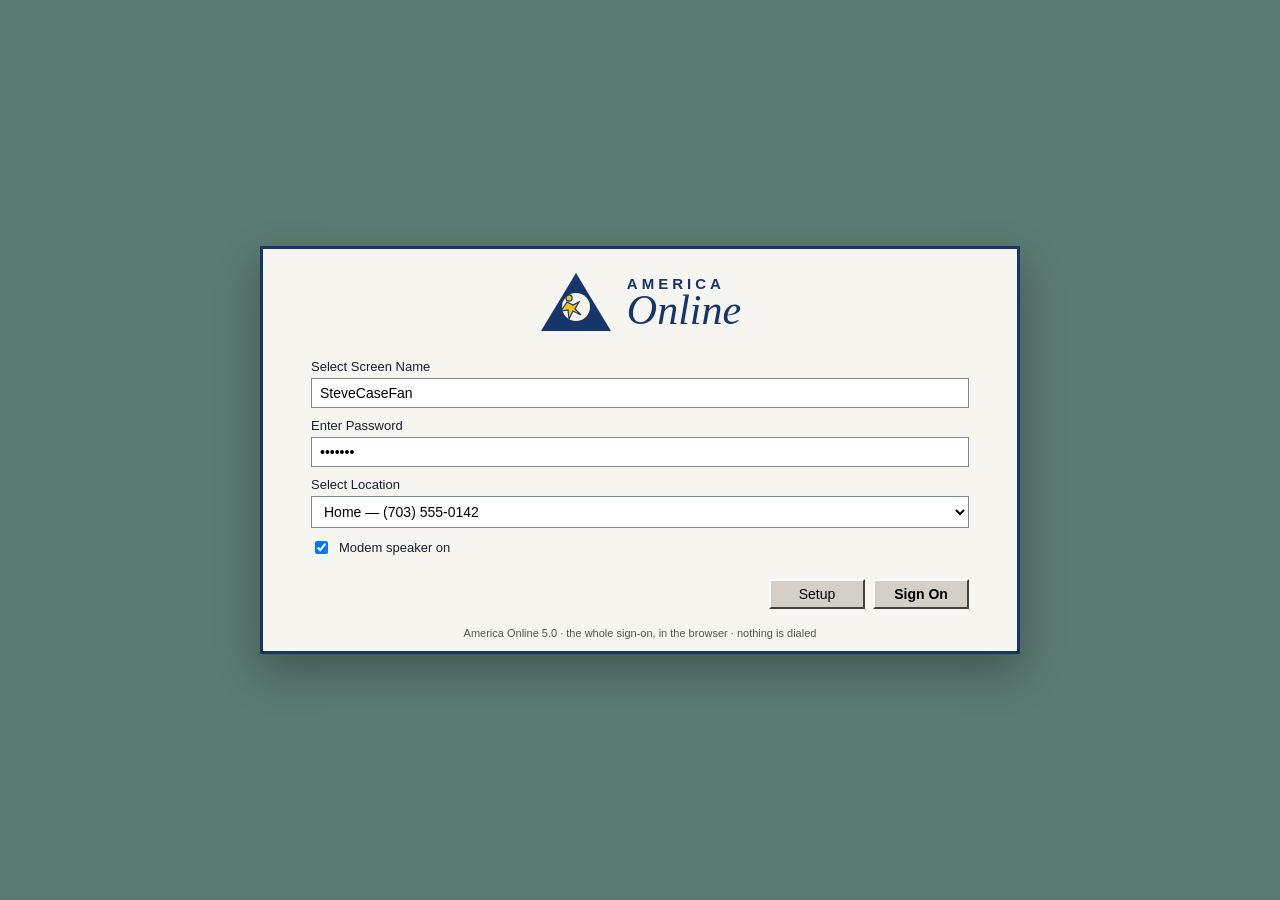
==== commit be666cf5: "Show the full sign-on, dial, and welcome process" ====
--- a/index.html
+++ b/index.html
@@ -2,1201 +2,372 @@
 <html lang="en">
 <head>
 <meta charset="utf-8">
-<meta http-equiv="X-UA-Compatible" content="IE=edge">
+<meta name="viewport" content="width=device-width, initial-scale=1">
 <title>America Online</title>
-<HTA:APPLICATION ID="AOL" APPLICATIONNAME="America Online" BORDER="thin" CAPTION="yes" SHOWINTASKBAR="yes" SINGLEINSTANCE="yes" SYSMENU="yes" SCROLL="no" WINDOWSTATE="normal" INNERBORDER="no" />
 <style>
-  :root {
-    --navy: #000080;
-    --aol: #003399;
-    --aol2: #1c4ea3;
-    --gold: #f0c419;
-    --win: #d4d0c8;
-    --face: #ece9d8;
-    --lavender: #c9c6ef;
-    --ink: #111;
-  }
-  * { box-sizing: border-box; }
-  html, body { margin: 0; height: 100%; overflow: hidden; font-family: Tahoma, "MS Sans Serif", Arial, sans-serif; background: #008080; color: var(--ink); }
-  button, input, select, textarea { font-family: Tahoma, Arial, sans-serif; font-size: 12px; }
-  button { cursor: pointer; }
-  .hidden { display: none !important; }
-
-  /* Windows 98 desktop */
-  #os {
-    height: 100%; display: flex; flex-direction: column;
-    background: #008080 url("data:image/svg+xml;utf8,<svg xmlns='http://www.w3.org/2000/svg' width='8' height='8'><rect width='8' height='8' fill='%23008080'/><rect width='1' height='1' fill='%23006666'/></svg>");
-  }
-  #icons { padding: 14px; display: flex; flex-direction: column; gap: 16px; align-items: flex-start; }
-  .desk-icon { width: 86px; text-align: center; color: #fff; font-size: 11px; text-shadow: 1px 1px 0 #003; cursor: pointer; user-select: none; }
-  .desk-icon .glyph { width: 42px; height: 42px; margin: 0 auto 4px; }
-  .desk-icon.sel { background: #000080; outline: 1px dotted #fff; }
-  #taskbar {
-    height: 30px; background: var(--win); border-top: 2px solid #fff; display: flex; align-items: center; gap: 4px; padding: 2px 4px;
-  }
-  #start {
-    height: 24px; padding: 0 8px 0 4px; font-weight: bold; font-size: 12px;
-    background: var(--win); border-top: 1px solid #fff; border-left: 1px solid #fff; border-right: 1px solid #404040; border-bottom: 1px solid #404040;
-    display: flex; align-items: center; gap: 4px;
-  }
-  #start b { font-style: italic; }
-  .taskbtn {
-    height: 24px; min-width: 140px; text-align: left; padding: 0 8px;
-    background: var(--win); border-top: 1px solid #fff; border-left: 1px solid #fff; border-right: 1px solid #404040; border-bottom: 1px solid #404040;
-  }
-  .taskbtn.on { background: #c6c3bb; border-top: 1px solid #404040; border-left: 1px solid #404040; border-right: 1px solid #fff; border-bottom: 1px solid #fff; }
-  #tray { margin-left: auto; height: 24px; border-top: 1px solid #808080; border-left: 1px solid #808080; border-right: 1px solid #fff; border-bottom: 1px solid #fff; padding: 0 8px; display: flex; align-items: center; font-size: 11px; gap: 8px; background: var(--win); }
-
-  /* App frame */
-  #app {
-    position: absolute; left: 40px; top: 24px; width: min(1040px, calc(100% - 60px)); height: min(700px, calc(100% - 70px));
-    background: var(--win); border: 2px solid; border-color: #fff #404040 #404040 #fff;
-    display: flex; flex-direction: column; box-shadow: 2px 2px 0 #000; z-index: 5;
-  }
-  #titlebar {
-    height: 22px; background: linear-gradient(90deg, #000080, #1084d0); color: #fff; display: flex; align-items: center; padding: 0 3px; font-size: 12px; font-weight: bold;
-    user-select: none;
-  }
-  #titlebar .tb-ico { width: 16px; height: 16px; margin-right: 4px; }
-  #titlebar .cap { flex: 1; }
-  .wbtn { width: 16px; height: 14px; margin-left: 2px; background: var(--win); color: #000; border: 1px solid; border-color: #fff #404040 #404040 #fff; font-size: 10px; line-height: 10px; padding: 0; font-weight: bold; }
-  #menubar { height: 20px; background: var(--win); display: flex; align-items: center; padding: 0 2px; font-size: 12px; border-bottom: 1px solid #808080; position: relative; }
-  .menu { padding: 1px 7px; position: relative; }
-  .menu:hover, .menu.open { background: #000080; color: #fff; }
-  .dropdown {
-    display: none; position: absolute; top: 18px; left: 0; min-width: 190px; background: var(--win); color: #000;
-    border: 2px solid; border-color: #fff #404040 #404040 #fff; z-index: 50; padding: 2px 0; box-shadow: 2px 2px 0 #000;
-  }
-  .menu.open .dropdown { display: block; }
-  .dropdown div { padding: 3px 22px 3px 18px; white-space: nowrap; }
-  .dropdown div:hover { background: #000080; color: #fff; }
-  .dropdown hr { border: 0; border-top: 1px solid #808080; border-bottom: 1px solid #fff; margin: 3px 2px; }
-  #toolbar {
-    background: var(--win); border-bottom: 1px solid #808080; display: flex; align-items: center; gap: 2px; padding: 3px 4px; flex-wrap: wrap;
-  }
-  .tool {
-    width: 28px; height: 26px; background: var(--win); border: 1px solid transparent; padding: 0; display: flex; align-items: center; justify-content: center;
-  }
-  .tool:hover { border-color: #fff #404040 #404040 #fff; }
-  .tool span { font-size: 14px; }
-  .kw { margin-left: auto; display: flex; align-items: center; gap: 4px; font-size: 11px; }
-  .kw input { width: 120px; height: 20px; border: 1px solid; border-color: #808080 #fff #fff #808080; padding: 1px 4px; }
-  #workspace { flex: 1; position: relative; background: #7a7a7a; overflow: hidden; }
-  #statusbar {
-    height: 22px; background: var(--win); border-top: 1px solid #fff; display: flex; align-items: center; font-size: 11px; padding: 0 4px; gap: 6px;
-  }
-  .sbox { border: 1px solid; border-color: #808080 #fff #fff #808080; padding: 1px 6px; height: 16px; display: flex; align-items: center; }
-  #simtag { margin-left: auto; color: #444; }
-
-  /* child windows */
-  .win {
-    position: absolute; background: var(--face); border: 2px solid; border-color: #fff #404040 #404040 #fff;
-    box-shadow: 1px 1px 0 #000; display: flex; flex-direction: column; min-width: 280px; min-height: 160px;
-  }
-  .win .wt {
-    height: 18px; background: linear-gradient(90deg, #000080, #1084d0); color: #fff; font-size: 11px; font-weight: bold;
-    display: flex; align-items: center; padding: 0 2px 0 4px; cursor: move; user-select: none;
-  }
-  .win .wt .wc { margin-left: auto; }
-  .win .wb { flex: 1; overflow: auto; padding: 8px; background: #fff; margin: 2px; border: 1px solid; border-color: #808080 #fff #fff #808080; }
-  .win .wb.plain { background: var(--face); }
-
-  /* sign on */
-  #signon {
-    position: absolute; left: 50%; top: 46%; transform: translate(-50%, -50%); width: 460px; background: #f7f6f1;
-    border: 2px solid; border-color: #fff #404040 #404040 #fff; box-shadow: 3px 3px 0 #000; z-index: 20;
-  }
-  .logo-row { display: flex; align-items: center; justify-content: center; gap: 8px; padding: 16px 12px 6px; }
-  .wordmark { line-height: 1; }
-  .wordmark .am { font-size: 13px; letter-spacing: 3px; color: #163a72; font-weight: 700; }
-  .wordmark .on { font-family: "Palatino Linotype", Georgia, serif; font-style: italic; font-size: 32px; color: #163a72; margin-top: -4px; }
-  .form { padding: 8px 28px 12px; }
-  .form label { display: block; font-size: 12px; margin: 6px 0 2px; }
-  .form input, .form select { width: 100%; height: 22px; border: 1px solid; border-color: #808080 #fff #fff #808080; padding: 1px 4px; }
-  .rowbtns { display: flex; justify-content: flex-end; gap: 8px; padding: 4px 28px 14px; }
-  .aolbtn {
-    min-width: 86px; height: 24px; background: var(--win); border: 2px solid; border-color: #fff #404040 #404040 #fff; font-size: 12px;
-  }
-  .aolbtn:active { border-color: #404040 #fff #fff #404040; }
-  .aolbtn.primary { font-weight: bold; }
-  .fine { font-size: 10px; color: #444; text-align: center; padding-bottom: 8px; }
-  .chk { font-size: 11px; display: flex; align-items: center; gap: 6px; margin-top: 6px; }
-
-  /* dial splash */
-  #dial {
-    position: absolute; left: 50%; top: 46%; transform: translate(-50%, -50%); width: 520px; background: #fbfaf6;
-    border: 2px solid; border-color: #fff #404040 #404040 #fff; box-shadow: 3px 3px 0 #000; z-index: 30; padding: 16px 22px 18px;
-  }
-  .panels { display: flex; gap: 0; margin-top: 10px; align-items: stretch; }
-  .panel {
-    flex: 1; height: 92px; background: var(--lavender); border: 3px solid #163a72; display: flex; align-items: center; justify-content: center; position: relative;
-  }
-  .panel + .panel { border-left: none; }
-  .dialstatus { text-align: center; margin-top: 10px; font-size: 14px; color: #222; min-height: 20px; }
-  .dialbar { height: 3px; background: #222; margin: 8px 40px 0; }
-  .steps { font-size: 11px; color: #333; margin-top: 8px; min-height: 32px; text-align: center; }
-  #runner { width: 46px; height: 46px; transition: transform .35s linear; }
-
-  /* welcome */
-  .welcome { display: flex; height: 100%; min-height: 320px; background: #fff; padding: 0; }
-  .wleft { width: 168px; background: linear-gradient(#0a3d91, #082e78); color: #fff; padding: 10px 8px; }
-  .wleft .chbtn, .wleft .sidebtn {
-    display: block; width: 100%; margin: 6px 0; background: #1d4eae; color: #fff; border: 1px solid #9cf; border-radius: 3px; padding: 6px 4px; font-weight: bold; font-size: 13px;
-  }
-  .wleft .sidebtn { background: #4b2d8c; }
-  .mailflag { margin-top: 14px; background: #0b4cab; border-radius: 4px; padding: 8px; display: flex; gap: 8px; align-items: center; cursor: pointer; }
-  .mailflag .flag { font-size: 22px; }
-  .wright { flex: 1; padding: 10px 12px; }
-  .story { border-bottom: 1px solid #ddd; padding: 6px 0; cursor: pointer; }
-  .story b { color: #003399; }
-  .story:hover b { text-decoration: underline; }
-  .places { display: flex; gap: 8px; margin-top: 8px; }
-  .place { flex: 1; border: 1px solid #9bb; background: #f4f7fb; padding: 6px; font-size: 11px; cursor: pointer; text-align: center; }
-  .place:hover { background: #e4eefc; }
-
-  .channel h2 { margin: 0 0 6px; color: #003399; font-size: 18px; }
-  .channel .lead { color: #444; font-size: 12px; margin-bottom: 8px; }
-  .card { border: 1px solid #c5c5c5; padding: 8px; margin: 6px 0; background: #fafafa; cursor: pointer; }
-  .card:hover { background: #eef4ff; }
-  .card b { color: #003399; }
-
-  table.grid { width: 100%; border-collapse: collapse; font-size: 12px; }
-  table.grid th { background: #003399; color: #fff; text-align: left; padding: 3px 6px; font-weight: normal; }
-  table.grid td { padding: 3px 6px; border-bottom: 1px solid #ddd; }
-  table.grid tr.unread td { font-weight: bold; }
-  table.grid tr.sel td { background: #000080; color: #fff; }
-  table.grid tr:hover td { background: #d6e4ff; color: #000; }
-
-  .chatlayout { display: flex; height: 100%; min-height: 280px; gap: 6px; }
-  .chatlog { flex: 1; border: 1px solid #808080; background: #fff; overflow: auto; padding: 6px; font-size: 12px; font-family: Verdana, Arial, sans-serif; }
-  .chatlog .me { color: #003399; }
-  .chatlog .sys { color: #666; font-style: italic; }
-  .members { width: 130px; border: 1px solid #808080; background: #fff; overflow: auto; font-size: 11px; }
-  .members div { padding: 2px 4px; }
-  .chatinput { display: flex; gap: 4px; margin-top: 4px; }
-  .chatinput input { flex: 1; height: 22px; }
-  .imbody { font-family: Verdana, Arial, sans-serif; font-size: 12px; white-space: pre-wrap; }
-  .compose label { display: block; font-size: 11px; margin-top: 4px; }
-  .compose input, .compose textarea { width: 100%; border: 1px solid #808080; }
-  .compose textarea { height: 140px; }
-
-  #modal {
-    position: absolute; inset: 0; background: rgba(0,0,0,.25); z-index: 80; display: flex; align-items: center; justify-content: center;
-  }
-  #modal .box { width: 340px; background: var(--win); border: 2px solid; border-color: #fff #404040 #404040 #fff; box-shadow: 2px 2px 0 #000; }
-  #modal .mt { background: linear-gradient(90deg, #000080, #1084d0); color: #fff; font-weight: bold; font-size: 12px; padding: 3px 6px; }
-  #modal .mb { padding: 12px; font-size: 13px; background: var(--face); }
-  #ygm { text-align: center; }
-  #ygm .big { font-size: 20px; color: #003399; font-weight: bold; margin: 6px 0; }
-  #goodbye {
-    position: absolute; inset: 0; background: #000; color: #fff; z-index: 90; display: flex; align-items: center; justify-content: center; flex-direction: column; text-align: center;
-  }
-  #goodbye h1 { font-weight: normal; font-size: 28px; margin: 8px 0; letter-spacing: 1px; }
-  #toast {
-    position: absolute; right: 12px; bottom: 36px; background: #ffffe1; border: 1px solid #000; padding: 6px 8px; font-size: 11px; z-index: 70; box-shadow: 2px 2px 0 #000; max-width: 240px;
-  }
-  #selftest { position: absolute; left: 8px; bottom: 36px; background: #ffffe1; border: 1px solid #000; padding: 6px; font-size: 11px; z-index: 70; max-width: 360px; white-space: pre-wrap; }
+  :root { --navy:#001a66; --ink:#142033; --lav:#c9c8ef; --gold:#f0c419; --win:#d4d0c8; }
+  * { box-sizing:border-box; }
+  html, body { margin:0; height:100%; }
+  body { font-family:Tahoma, "Segoe UI", sans-serif; color:var(--ink); background:#5a7a72; }
+  button, input, select, textarea { font-family:inherit; font-size:14px; }
+  button { cursor:pointer; }
+  .hidden { display:none !important; }
+  #stage { min-height:100%; display:flex; align-items:center; justify-content:center; padding:18px; }
+  .card { width:min(760px, 100%); background:#f7f5ef; border:3px solid #16356b; box-shadow:0 18px 40px rgba(0,0,0,.28); }
+  .brand { display:flex; align-items:center; justify-content:center; gap:14px; padding:22px 16px 8px; }
+  .am { letter-spacing:4px; font-size:15px; font-weight:700; color:#16356b; }
+  .on { font-family:Georgia, "Palatino Linotype", serif; font-style:italic; font-size:42px; color:#16356b; line-height:.9; }
+  .form { padding:8px 48px 18px; }
+  label { display:block; margin:10px 0 4px; font-size:13px; }
+  input, select, textarea { width:100%; border:1px solid #7d8794; padding:6px 8px; background:#fff; }
+  .row { display:flex; justify-content:flex-end; gap:8px; padding:0 48px 18px; }
+  .btn { min-width:96px; height:30px; background:var(--win); border:2px solid; border-color:#fff #404040 #404040 #fff; }
+  .btn.primary { font-weight:700; }
+  .fine { text-align:center; font-size:11px; color:#555; padding-bottom:12px; }
+  .check { display:flex; align-items:center; gap:8px; font-size:13px; }
+  .check input { width:auto; }
+  .panels { display:flex; margin:8px 36px 0; }
+  .panel { flex:1; height:110px; background:var(--lav); border:3px solid #16356b; display:flex; align-items:center; justify-content:center; }
+  .panel + .panel { border-left:none; }
+  .status { text-align:center; font-size:18px; min-height:28px; margin:12px 0 0; }
+  .steps { text-align:center; font-size:13px; color:#333; min-height:36px; padding:0 24px 8px; }
+  .barline { height:3px; background:#222; margin:8px 80px 0; }
+  #app { width:min(1040px, 100%); height:min(720px, calc(100vh - 28px)); background:var(--win); border:2px solid; border-color:#fff #404040 #404040 #fff; display:flex; flex-direction:column; box-shadow:0 16px 36px rgba(0,0,0,.3); }
+  #title { height:26px; background:linear-gradient(90deg,#000080,#1084d0); color:#fff; display:flex; align-items:center; padding:0 8px; font-weight:700; font-size:13px; }
+  #menu, #tools { display:flex; gap:2px; align-items:center; padding:3px 6px; background:var(--win); font-size:13px; }
+  #menu span, .tool { padding:2px 8px; }
+  #menu span:hover, .tool:hover { background:#000080; color:#fff; cursor:pointer; }
+  .kw { margin-left:auto; display:flex; gap:4px; align-items:center; }
+  .kw input { width:140px; height:24px; }
+  #body { flex:1; display:flex; min-height:0; background:#fff; }
+  #side { width:190px; background:linear-gradient(#0a3d91,#082e78); color:#fff; padding:12px; }
+  #side button, .mailflag { display:block; width:100%; margin:8px 0; background:#1d4eae; color:#fff; border:1px solid #9cf; padding:8px; font-weight:700; }
+  .mailflag { display:flex; gap:8px; align-items:center; text-align:left; cursor:pointer; }
+  #main { flex:1; padding:14px 16px; overflow:auto; }
+  h1 { margin:0 0 6px; color:#003399; font-size:22px; }
+  .lead { color:#444; font-size:13px; }
+  .story, .carditem { border:1px solid #d5d5d5; padding:8px; margin:8px 0; background:#fafafa; cursor:pointer; }
+  .story b, .carditem b { color:#003399; }
+  table { width:100%; border-collapse:collapse; font-size:13px; }
+  th { background:#003399; color:#fff; text-align:left; padding:4px 6px; font-weight:normal; }
+  td { padding:4px 6px; border-bottom:1px solid #e5e5e5; }
+  tr.unread td { font-weight:700; }
+  #chat { display:flex; flex-direction:column; height:360px; }
+  #log { flex:1; overflow:auto; border:1px solid #888; padding:6px; background:#fff; font-size:13px; }
+  .me { color:#003399; }
+  .sys { color:#666; font-style:italic; }
+  #status { height:24px; background:var(--win); border-top:1px solid #fff; display:flex; gap:8px; align-items:center; padding:0 8px; font-size:12px; }
+  #modal { position:fixed; inset:0; background:rgba(0,0,0,.28); display:flex; align-items:center; justify-content:center; }
+  #modal .box { width:340px; background:var(--win); border:2px solid; border-color:#fff #404040 #404040 #fff; }
+  #modal .mt { background:linear-gradient(90deg,#000080,#1084d0); color:#fff; font-weight:700; padding:4px 8px; }
+  #modal .mb { padding:16px; text-align:center; background:#f4f1e8; }
+  #modal .big { font-size:22px; color:#003399; font-weight:700; margin:6px 0; }
+  #bye { position:fixed; inset:0; background:#000; color:#fff; display:flex; align-items:center; justify-content:center; flex-direction:column; }
+  .runner { width:54px; height:54px; }
 </style>
 </head>
 <body>
-<div id="os">
-  <div id="icons">
-    <div class="desk-icon" id="aolIcon" title="America Online">
-      <div class="glyph" id="deskLogo"></div>
-      America Online
-    </div>
-    <div class="desk-icon" id="mailIcon">
-      <div class="glyph">📬</div>
-      AOL Mail
-    </div>
-  </div>
-  <div style="flex:1"></div>
-  <div id="taskbar">
-    <button id="start"><svg width="16" height="16" viewBox="0 0 16 16"><rect width="16" height="16" fill="#008040"/><path d="M2 8 L8 2 L8 6 L14 6 L14 10 L8 10 L8 14 Z" fill="#fff"/></svg> <b>Start</b></button>
-    <button class="taskbtn hidden" id="taskAOL">America Online</button>
-    <div id="tray"><span id="clock">5:03 PM</span></div>
-  </div>
+<div id="stage">
+  <section class="card" id="signon">
+    <div class="brand" id="signBrand"></div>
+    <div class="form">
+      <label>Select Screen Name</label>
+      <input id="screenName" value="SteveCaseFan" maxlength="16" autocomplete="off">
+      <label>Enter Password</label>
+      <input id="password" type="password" value="hunter2" autocomplete="off">
+      <label>Select Location</label>
+      <select id="location">
+        <option value="home">Home — (703) 555-0142</option>
+        <option value="office">Office — dial 9, (212) 555-0199</option>
+        <option value="hotel">Hotel — (312) 555-0177</option>
+        <option value="busy">Busy exchange — (202) 555-0100</option>
+      </select>
+      <label class="check"><input type="checkbox" id="speaker" checked> Modem speaker on</label>
+    </div>
+    <div class="row">
+      <button class="btn" id="setupBtn">Setup</button>
+      <button class="btn primary" id="signOnBtn">Sign On</button>
+    </div>
+    <div class="fine">America Online 5.0 · the whole sign-on, in the browser · nothing is dialed</div>
+  </section>
+
+  <section class="card hidden" id="dial">
+    <div class="brand" id="dialBrand"></div>
+    <div class="panels">
+      <div class="panel" id="p1"></div>
+      <div class="panel" id="p2"></div>
+      <div class="panel" id="p3"></div>
+    </div>
+    <div class="status" id="dialStatus">Dialing...</div>
+    <div class="barline"></div>
+    <div class="steps" id="dialSteps"></div>
+    <div class="row"><button class="btn" id="cancelDial">Cancel</button></div>
+  </section>
+
+  <section id="app" class="hidden">
+    <div id="title">America Online</div>
+    <div id="menu">
+      <span data-view="welcome">Go To</span>
+      <span data-view="mail">Mail</span>
+      <span data-view="people">People</span>
+      <span data-view="channels">Channels</span>
+      <span id="signOff">Sign Off</span>
+    </div>
+    <div id="tools">
+      <span class="tool" data-view="mail">Read</span>
+      <span class="tool" data-view="compose">Write</span>
+      <span class="tool" data-view="people">People</span>
+      <span class="tool" data-view="weather">Weather</span>
+      <span class="tool" data-view="stocks">Quotes</span>
+      <span class="tool" data-kw="pictures">Pictures</span>
+      <form class="kw" id="kwform"><span>Keyword</span><input id="keyword" placeholder="mail, chat, news"><button class="btn" type="submit">Go</button></form>
+    </div>
+    <div id="body">
+      <aside id="side">
+        <div id="sideLogo"></div>
+        <button type="button" data-view="channels">Channels</button>
+        <button type="button" data-view="news">What's New</button>
+        <div class="mailflag" data-view="mail"><span id="flag">📫</span><div><b id="flagText">You Have Mail</b><div id="flagCount" style="font-size:11px"></div></div></div>
+        <div class="mailflag" data-view="people"><span>👥</span><div><b>People</b><div style="font-size:11px">Lobby</div></div></div>
+      </aside>
+      <div id="main"></div>
+    </div>
+    <div id="status"><span id="stOnline">Offline</span><span id="stSpeed"></span><span id="stTime"></span><span style="margin-left:auto">Simulation — not connected to AOL</span></div>
+  </section>
 </div>
-
-<div id="app" class="hidden">
-  <div id="titlebar">
-    <span class="tb-ico" id="titleLogo"></span>
-    <span class="cap" id="caption">America Online</span>
-    <button class="wbtn" id="minBtn">_</button>
-    <button class="wbtn" id="maxBtn">□</button>
-    <button class="wbtn" id="closeBtn">×</button>
-  </div>
-  <div id="menubar">
-    <div class="menu">File<div class="dropdown">
-      <div data-act="print">Print…</div>
-      <div data-act="save">Save to Filing Cabinet</div>
-      <hr>
-      <div data-act="signoff">Sign Off</div>
-      <div data-act="exit">Exit</div>
-    </div></div>
-    <div class="menu">Edit<div class="dropdown">
-      <div data-act="copy">Copy</div>
-      <div data-act="selectall">Select All</div>
-    </div></div>
-    <div class="menu">Go To<div class="dropdown">
-      <div data-act="welcome">Welcome</div>
-      <div data-act="channels">Channels</div>
-      <div data-act="keyword">Keyword…</div>
-      <div data-kw="people">People Connection</div>
-      <div data-kw="internet">Internet</div>
-      <div data-kw="favorites">Favorite Places</div>
-    </div></div>
-    <div class="menu">Mail<div class="dropdown">
-      <div data-act="readmail">Read Mail</div>
-      <div data-act="compose">Write Mail</div>
-      <div data-act="sent">Sent Mail</div>
-      <div data-act="address">Address Book</div>
-      <hr>
-      <div data-act="autool">Set up Automatic AOL</div>
-    </div></div>
-    <div class="menu">Members<div class="dropdown">
-      <div data-act="buddy">Buddy List</div>
-      <div data-act="im">Send Instant Message</div>
-      <div data-act="directory">Member Directory</div>
-      <div data-act="parental">Parental Controls</div>
-    </div></div>
-    <div class="menu">Window<div class="dropdown">
-      <div data-act="cascade">Cascade</div>
-      <div data-act="closeall">Close All</div>
-    </div></div>
-    <div class="menu">Help<div class="dropdown">
-      <div data-act="help">Member Services</div>
-      <div data-act="about">About America Online</div>
-    </div></div>
-    <div class="menu" id="signOffMenu">Sign Off</div>
-  </div>
-  <div id="toolbar">
-    <button class="tool" title="Read Mail" data-act="readmail"><span>📬</span></button>
-    <button class="tool" title="Write Mail" data-act="compose"><span>✉️</span></button>
-    <button class="tool" title="Mail Center" data-act="readmail"><span>📮</span></button>
-    <button class="tool" title="People Connection" data-kw="people"><span>👥</span></button>
-    <button class="tool" title="Favorites" data-kw="favorites"><span>⭐</span></button>
-    <button class="tool" title="Internet" data-kw="internet"><span>🌐</span></button>
-    <button class="tool" title="Quotes" data-kw="stocks"><span>📈</span></button>
-    <button class="tool" title="Weather" data-kw="weather"><span>⛅</span></button>
-    <button class="tool" title="You've Got Pictures" data-kw="pictures"><span>📷</span></button>
-    <button class="tool" title="Print" data-act="print"><span>🖨️</span></button>
-    <button class="tool" title="Help" data-act="help"><span>❓</span></button>
-    <div class="kw">Keyword <input id="keyword" placeholder="mail, chat, news…"> <button class="aolbtn" id="goKw" style="min-width:42px">Go</button></div>
-  </div>
-  <div id="workspace"></div>
-  <div id="statusbar">
-    <div class="sbox" id="stOnline">Offline</div>
-    <div class="sbox" id="stSpeed"></div>
-    <div class="sbox" id="stTime"></div>
-    <div class="sbox" id="stHours"></div>
-    <div id="simtag">Simulation — not connected to AOL</div>
-  </div>
-</div>
-
-<div id="signon" class="hidden">
-  <div class="logo-row" id="signLogo"></div>
-  <div class="form">
-    <label>Select Screen Name</label>
-    <input id="screenName" list="names" value="SteveCaseFan" autocomplete="off">
-    <datalist id="names">
-      <option value="SteveCaseFan">
-      <option value="Guest">
-      <option value="CoolDude95">
-    </datalist>
-    <label>Enter Password</label>
-    <input id="password" type="password" value="••••">
-    <label>Select Location</label>
-    <select id="location">
-      <option value="home">Home — (703) 555-0142</option>
-      <option value="office">Office — dial 9, (212) 555-0199</option>
-      <option value="hotel">Hotel — (312) 555-0177</option>
-      <option value="busy">Busy exchange — (202) 555-0100</option>
-    </select>
-    <label class="chk"><input type="checkbox" id="speaker" checked> Modem speaker on</label>
-  </div>
-  <div class="rowbtns">
-    <button class="aolbtn" id="setupBtn">Setup</button>
-    <button class="aolbtn primary" id="signOnBtn">Sign On</button>
-  </div>
-  <div class="fine">America Online 5.0 for Windows · offline recreation</div>
-</div>
-
-<div id="dial" class="hidden">
-  <div class="logo-row" id="dialLogo"></div>
-  <div class="panels">
-    <div class="panel" id="p1"></div>
-    <div class="panel" id="p2"></div>
-    <div class="panel" id="p3"></div>
-  </div>
-  <div class="dialstatus" id="dialStatus">Dialing...</div>
-  <div class="dialbar"></div>
-  <div class="steps" id="dialSteps"></div>
-  <div class="rowbtns" style="padding-right:0"><button class="aolbtn" id="cancelDial">Cancel</button></div>
-</div>
-
-<div id="modal" class="hidden">
-  <div class="box">
-    <div class="mt" id="modalTitle">America Online</div>
-    <div class="mb" id="modalBody"></div>
-    <div class="rowbtns" id="modalBtns"></div>
-  </div>
-</div>
-<div id="goodbye" class="hidden">
-  <div id="byeLogo"></div>
-  <h1>Goodbye</h1>
-  <div id="byeSub">from America Online</div>
-</div>
-<div id="toast" class="hidden"></div>
-<div id="selftest" class="hidden"></div>
-
+<div id="modal" class="hidden"><div class="box"><div class="mt">America Online</div><div class="mb" id="modalBody"></div><div class="row" id="modalBtns"></div></div></div>
+<div id="bye" class="hidden"><div id="byeLogo"></div><h1>Goodbye</h1><div>from America Online</div></div>
 <script>
-const LOGO = `<svg class="mark" width="78" height="64" viewBox="0 0 78 64" aria-label="America Online">
-  <polygon points="39,3 74,61 4,61" fill="#163a72"/>
-  <circle cx="39" cy="38" r="15" fill="#f7f4ea"/>
-  <g transform="translate(22,24)" fill="#f0c419" stroke="#163a72" stroke-width="1.2">
-    <circle cx="10" cy="5" r="3.2" fill="#f0c419"/>
-    <path d="M8 9 L14 12 L20 9 L16 16 L22 22 L14 18 L10 26 L9 17 L2 18 Z"/>
-  </g>
-</svg>`;
-const RUNNER = `<svg id="runner" viewBox="0 0 64 64">
-  <circle cx="28" cy="14" r="7" fill="#f0c419" stroke="#163a72" stroke-width="2"/>
-  <path d="M20 24 L38 30 L50 22 L42 36 L54 48 L36 40 L30 58 L28 40 L12 44 Z" fill="#f0c419" stroke="#163a72" stroke-width="2"/>
-</svg>`;
-
-document.getElementById("deskLogo").innerHTML = LOGO;
-document.getElementById("titleLogo").innerHTML = LOGO.replace('width="78" height="64"', 'width="16" height="14"');
-document.getElementById("signLogo").innerHTML = LOGO + `<div class="wordmark"><div class="am">AMERICA</div><div class="on">Online</div></div>`;
-document.getElementById("dialLogo").innerHTML = document.getElementById("signLogo").innerHTML;
+const LOGO = `<svg width="74" height="62" viewBox="0 0 74 62" aria-hidden="true"><polygon points="37,2 72,60 2,60" fill="#16356b"/><circle cx="37" cy="36" r="14" fill="#f7f4ea"/><g transform="translate(20,22)" fill="#f0c419" stroke="#16356b" stroke-width="1.2"><circle cx="10" cy="5" r="3.1"/><path d="M8 9 L14 12 L20 9 L16 16 L22 22 L14 18 L10 26 L9 17 L2 18 Z"/></g></svg>`;
+const RUNNER = `<svg class="runner" viewBox="0 0 64 64"><circle cx="28" cy="14" r="7" fill="#f0c419" stroke="#16356b" stroke-width="2"/><path d="M20 24 L38 30 L50 22 L42 36 L54 48 L36 40 L30 58 L28 40 L12 44 Z" fill="#f0c419" stroke="#16356b" stroke-width="2"/></svg>`;
+const brand = LOGO + `<div><div class="am">AMERICA</div><div class="on">Online</div></div>`;
+document.getElementById("signBrand").innerHTML = brand;
+document.getElementById("dialBrand").innerHTML = brand;
+document.getElementById("sideLogo").innerHTML = LOGO + `<div class="on" style="font-size:22px;text-align:center">Online</div>`;
 document.getElementById("byeLogo").innerHTML = LOGO;
 
 const channels = {
-  news: { title: "Today's News", lead: "October 7, 1999 — headlines from the News channel.", items: [
-    ["Senate opens debate on campaign finance", "Washington — floor speeches ran past midnight. Members in the Politics forum are already arguing about it."],
-    ["Dow closes above 10,600", "Blue chips climbed again. See Personal Finance for delayed quotes."],
-    ["Hurricane warning posted for the Outer Banks", "Coastal members should check the Weather keyword before traveling."],
-    ["NASA sets new shuttle launch window", "Endeavour's next flight slips two days. The Space forum has the manifest."]
-  ]},
-  sports: { title: "Sports", lead: "Scores, clubs, and the Grandstand.", items: [
-    ["Yankees take Game 2 of the ALCS", "Bernie Williams' double in the 7th was the difference. Chat live in Yankees Club."],
-    ["NFL Week 5: Packers at Bucs Sunday", "Fantasy football desk opens at noon. Keyword: FOOTBALL"],
-    ["Serena Williams reaches the final", "A new star on the women's tour. Tennis forum is packed."]
-  ]},
-  entertainment: { title: "Entertainment", lead: "Movies, music, and television.", items: [
-    ["You've Got Mail is still renting", "The mailbox comedy keeps the Entertainment channel busy. Tom and Meg, again."],
-    ["Buffy the Vampire Slayer boards are open", "Tonight's episode thread is already 400 posts deep."],
-    ["New albums: Santana, Backstreet Boys, TLC", "Listen to 30-second clips in the Music forum — modem willing."]
-  ]},
-  finance: { title: "Personal Finance", lead: "Delayed quotes. Not a broker. Not advice.", items: [
-    ["AOL 92 1/4", "Up 3 on heavier volume. Message boards are glowing."],
-    ["YHOO 84 1/2", "Yahoo holds after a split rumor that members already debunked."],
-    ["AMZN 80 3/8", "Bookstore to everything-store. The Investing folder has both sides."]
-  ]},
-  travel: { title: "Travel", lead: "Reservations desks and destination folders.", items: [
-    ["Fall foliage in New England", "Member photos from Vermont. Keyword: FOLIAGE"],
-    ["Fare watcher: BOS to MCO $159", "A weekend special. Travelocity desk inside AOL."],
-    ["Disney board warns about October crowds", "Parents in Kids Only are swapping fast-pass rumors that do not exist yet."]
-  ]},
-  computing: { title: "Computing", lead: "Downloads, drivers, and the PC help forum.", items: [
-    ["Windows 98 Second Edition tips", "How to stop the Active Desktop from redrawing every time you sign on."],
-    ["Y2K checklist for members", "Set the clock forward in a test folder. Do not do it on the family PC the night before."],
-    ["File library: WinZip, mIRC, ICQ", "Scan before you run. Member Services is not your antivirus."]
-  ]},
-  kids: { title: "Kids Only", lead: "A quieter corner. Parental Controls can lock this to Kids Only.", items: [
-    ["Homework help: fractions", "Tutors are in the classroom from 4 to 6."],
-    ["Nickelodeon clubhouse", "Rugrats coloring pages download as .gif files."],
-    ["Book of the week: Holes", "Sachas are comparing the ending. No spoilers in the lobby."]
-  ]},
-  games: { title: "Games", lead: "Slingo, NTN trivia, and a round you can play offline.", items: [
-    ["Slingo night", "The slots-and-bingo hybrid. Simulated table is open."],
-    ["NTN trivia in the lounge", "Five questions. Bragging rights only."],
-    ["Role-playing: Neverwinter is full", "Try the GemStone board if the shard is busy."]
-  ]},
-  shopping: { title: "Marketplace", lead: "Shop@AOL, such as it was.", items: [
-    ["1-800-FLOWERS", "Mother's Day is months away. They are already advertising."],
-    ["Barnes & Noble", "Ship in 3 to 5 days. Tracking by email."],
-    ["AOL store: shirts with the running man", "Members still want the triangle on a sweatshirt."]
-  ]},
-  health: { title: "Health", lead: "Forums, not a doctor.", items: [
-    ["Flu season folder", "Members comparing symptoms. Call a real doctor."],
-    ["Fitness challenge", "A 30-day walk club with a sign-in board."]
-  ]},
-  education: { title: "Education", lead: "Research, courses, and the reference desk.", items: [
-    ["Compton's encyclopedia excerpt", "Short articles you can save to the Filing Cabinet."],
-    ["College board", "Application deadlines for the class of 2004."]
-  ]},
-  pictures: { title: "You've Got Pictures", lead: "The Kodak drop. Film developed yesterday can land here.", items: [
-    ["Roll 2148 — 24 exposures", "Beach, 1999. Two are backlit. You can still mail them."],
-    ["Roll 2201 — birthday", "Candles, slightly blurry. Classic."]
-  ]},
-  help: { title: "Member Services", lead: "How this recreation behaves.", items: [
-    ["Sign on", "Any screen name. Any password. Nothing is sent to AOL."],
-    ["Keywords", "mail, chat, news, sports, games, weather, stocks, kids, people, finance, travel, computing, entertainment, pictures, help, internet, favorites, buddy"],
-    ["Dial-up", "The speaker checkbox plays a synthesized handshake. Cancel returns you to Sign On."],
-    ["Mail and IM", "Saved only in this browser. A buddy may reply a few seconds later."]
-  ]}
+  news: ["Today's News", "Senate debate runs long. Dow holds above 10,600. Hurricane watch on the Outer Banks."],
+  sports: ["Sports", "Yankees take Game 2. NFL week is on the Grandstand. Do not spoil the West Coast feed."],
+  entertainment: ["Entertainment", "You've Got Mail is still renting. Buffy boards are 400 posts deep."],
+  finance: ["Personal Finance", "AOL 92 1/4, up 3. Delayed fractions, not a broker."],
+  travel: ["Travel", "Fall foliage folders. BOS to MCO $159, if the modem finishes the page."],
+  computing: ["Computing", "Windows 98 tips. Y2K checklist. Scan a file before you run it."],
+  kids: ["Kids Only", "Homework help from 4 to 6. Book of the week: Holes."],
+  games: ["Games", "Slingo night. Trivia below the fold. Neverwinter is full."],
+  pictures: ["You've Got Pictures", "Roll 2148, beach, two frames backlit. Roll 2201, birthday candles, slightly blurry."],
+  weather: ["Weather", "Vienna, VA. 72 and fair. Tonight 58. The Banks are under a watch."],
+  stocks: ["Quotes", "AOL 92 1/4 +3 · YHOO 84 1/2 +1 1/8 · AMZN 80 3/8 -2 · MSFT 91 1/16 +5/8"],
+  help: ["Member Services", "Keywords: mail, chat, news, sports, games, weather, stocks, kids, pictures. Password stays in this tab."]
 };
-
-const quotes = [
-  ["AOL", "92 1/4", "+3"],
-  ["YHOO", "84 1/2", "+1 1/8"],
-  ["AMZN", "80 3/8", "-2"],
-  ["MSFT", "91 1/16", "+5/8"],
-  ["CSCO", "68 3/4", "+1 1/4"],
-  ["INTC", "74 1/2", "-3/8"]
+const rooms = ["Lobby", "Romance", "Thirtysomething", "X-Files", "Sports Bar", "Computer Help"];
+const chatters = ["CoolDude95","SoccerMom22","BuffyFan","XFilesRule","ModemQueen"];
+const lines = ["brb phone","lol","anyone from ohio?","the handshake took forever","wb","gtg dinner","56k tonight, barely"];
+let mail = [
+  {from:"AOLNewsAlert", subject:"You've Got Mail — and a news brief", body:"Welcome back. Senate debate ran long. Keyword: NEWS", unread:true},
+  {from:"CoolDude95", subject:"you on tonight?", body:"meet in the lobby after you sign on.", unread:true},
+  {from:"MemberServices", subject:"Your plan", body:"This page does not bill you and does not dial a line.", unread:true}
 ];
-
-const rooms = [
-  { name: "Lobby", topic: "Welcome. Be 13 or older in member rooms." },
-  { name: "Romance", topic: "The usual. aol:// if you must." },
-  { name: "Thirtysomething", topic: "Work, kids, and the modem in the kitchen." },
-  { name: "X-Files", topic: "The truth is in here." },
-  { name: "Sports Bar", topic: "No spoilers for the West Coast feed." },
-  { name: "Computer Help", topic: "Have your modem string ready." },
-  { name: "New Member Lounge", topic: "Screen names, buddy lists, and keywords." }
-];
-
-const chatter = ["CoolDude95","SoccerMom22","BuffyFan","XFilesRule","NetNinja","JazzCat","MomOf3","PCLoadLetter","Y2KReady","StarWarsKid","BookWorm","HoopsFan","SurferGirl","ModemQueen","CaseWatcher"];
-const lines = [
-  "brb phone", "lol", "anyone from ohio?", "asl", "the handshake took forever tonight",
-  "keyword news is slow", "my mom is on the phone line", "you've got mail irl too",
-  "who else is on a 56k?", "don't click the cd that came in the mail, you already have 5.0",
-  "wb", "gtg dinner", "the running man is still running", "is steve case in here? no."
-];
-
-let state = {
-  online: false,
-  name: "SteveCaseFan",
-  seconds: 0,
-  speed: "",
-  timer: null,
-  chatTimer: null,
-  z: 10,
-  wins: 0,
-  cancelled: false,
-  audio: null
-};
-
-function loadMail() {
-  try { return JSON.parse(localStorage.getItem("aol-mail") || "null") || seedMail(); }
-  catch (e) { return seedMail(); }
-}
-function seedMail() {
-  return [
-    { id: 1, from: "AOLNewsAlert", to: "SteveCaseFan", subject: "You've Got Mail — and a news brief", body: "Welcome back.\n\nThe News channel lead tonight: campaign finance on the Senate floor, and a hurricane watch on the Carolina coast.\n\nKeyword: NEWS", unread: true, box: "in", when: "6:41 PM" },
-    { id: 2, from: "CoolDude95", to: "SteveCaseFan", subject: "you on tonight?", body: "meet in the lobby after you sign on. bring the trivia answers.\n\n-cd", unread: true, box: "in", when: "5:12 PM" },
-    { id: 3, from: "MemberServices", to: "SteveCaseFan", subject: "Your plan: 5 hours included", body: "This recreation does not bill you.\n\nOn the real service in 1995, five hours were included and extra time was a few dollars an hour. By 5.0, unlimited plans were the pitch.\n\nPassword stays on this PC. It is not transmitted.", unread: true, box: "in", when: "Yesterday" },
-    { id: 4, from: "PictureMail", to: "SteveCaseFan", subject: "You've Got Pictures", body: "Roll 2148 is ready in You've Got Pictures.\nKeyword: PICTURES", unread: false, box: "in", when: "Mon" }
-  ];
-}
-let mail = loadMail();
-function saveMail() { localStorage.setItem("aol-mail", JSON.stringify(mail)); }
-
-function $(id) { return document.getElementById(id); }
-function toast(t) {
-  const el = $("toast");
-  el.textContent = t;
-  el.classList.remove("hidden");
-  clearTimeout(toast._t);
-  toast._t = setTimeout(() => el.classList.add("hidden"), 2800);
-}
-function modal(title, html, buttons) {
-  $("modalTitle").textContent = title;
+let state = { name:"SteveCaseFan", online:false, seconds:0, timer:null, chat:null, cancelled:false, audio:null };
+
+const $ = (id) => document.getElementById(id);
+function show(id) {
+  ["signon","dial","app"].forEach(s => $(s).classList.toggle("hidden", s !== id));
+}
+function unread() { return mail.filter(m => m.unread).length; }
+function paintFlag() {
+  const n = unread();
+  $("flag").textContent = n ? "📫" : "📪";
+  $("flagText").textContent = n ? "You Have Mail" : "No New Mail";
+  $("flagCount").textContent = n + " unread";
+}
+function view(name) {
+  const main = $("main");
+  if (name === "welcome") {
+    main.innerHTML = `<h1>Welcome, ${state.name}</h1><p class="lead">AOL Today. Channels on the left. Keyword box up top. People Connection if you came to talk.</p>
+      <div class="story" data-view="news"><b>TOP NEWS STORY.</b> Senate debate runs long. Hurricane watch on the Banks.</div>
+      <div class="story" data-view="pictures"><b>YOU'VE GOT PICTURES.</b> Two rolls are waiting from the Kodak drop.</div>
+      <div class="story" data-view="help"><b>NEED TO KNOW.</b> This is a recreation. Your password never leaves the tab.</div>`;
+  } else if (name === "channels") {
+    main.innerHTML = `<h1>Channels</h1><p class="lead">The main menu, as buttons.</p>` + Object.keys(channels).map(k => `<div class="carditem" data-view="${k}"><b>${channels[k][0]}</b><div>${channels[k][1]}</div></div>`).join("");
+  } else if (channels[name]) {
+    main.innerHTML = `<h1>${channels[name][0]}</h1><p>${channels[name][1]}</p>`;
+    if (name === "pictures") speak("You've got pictures");
+  } else if (name === "mail") {
+    main.innerHTML = `<h1>Mailbox — ${state.name}</h1><table><tr><th></th><th>From</th><th>Subject</th></tr>` +
+      mail.map((m,i) => `<tr class="${m.unread?"unread":""}" data-mail="${i}"><td>${m.unread?"✉":""}</td><td>${m.from}</td><td>${m.subject}</td></tr>`).join("") + `</table>`;
+  } else if (name === "compose") {
+    main.innerHTML = `<h1>Write Mail</h1><label>To</label><input id="to" value="CoolDude95"><label>Subject</label><input id="sub"><label>Message</label><textarea id="body" style="height:120px"></textarea><div class="row" style="padding:8px 0"><button class="btn primary" id="sendMail">Send Now</button></div>`;
+    $("sendMail").onclick = () => {
+      mail.unshift({from:$("to").value||"Friend", subject:"Re: "+($("sub").value||"(no subject)"), body:"got it.", unread:true});
+      chime(); speak("You've got mail"); paintFlag(); view("mail");
+    };
+  } else if (name === "people") {
+    main.innerHTML = `<h1>People Connection</h1><p class="lead">Pick a room. The lobby never really emptied.</p>` + rooms.map(r => `<div class="carditem" data-room="${r}"><b>${r}</b><div>Members are already talking.</div></div>`).join("");
+  }
+  paintFlag();
+}
+function openRoom(name) {
+  clearInterval(state.chat);
+  $("main").innerHTML = `<h1>Chat — ${name}</h1><div id="chat"><div id="log"></div><div class="row" style="padding:8px 0"><input id="cin" placeholder="Talk in ${name}"><button class="btn" id="csend">Send</button></div></div>`;
+  const log = $("log");
+  const add = (cls, text) => { const d = document.createElement("div"); d.className = cls; d.textContent = text; log.appendChild(d); log.scrollTop = log.scrollHeight; };
+  add("sys", "You have entered " + name + ".");
+  door();
+  state.chat = setInterval(() => add("", chatters[state.seconds % 5] + ":  " + lines[state.seconds % 7]), 3200);
+  const send = () => { const t = $("cin").value.trim(); if (!t) return; $("cin").value = ""; add("me", state.name + ":  " + t); };
+  $("csend").onclick = send;
+  $("cin").onkeydown = (e) => { if (e.key === "Enter") send(); };
+}
+function modal(html, buttons) {
   $("modalBody").innerHTML = html;
-  const b = $("modalBtns");
-  b.innerHTML = "";
-  buttons.forEach(btn => {
+  $("modalBtns").innerHTML = "";
+  buttons.forEach(b => {
     const e = document.createElement("button");
-    e.className = "aolbtn" + (btn.primary ? " primary" : "");
-    e.textContent = btn.label;
-    e.onclick = () => { $("modal").classList.add("hidden"); btn.fn && btn.fn(); };
-    b.appendChild(e);
+    e.className = "btn" + (b.primary ? " primary" : "");
+    e.textContent = b.label;
+    e.onclick = () => { $("modal").classList.add("hidden"); b.fn && b.fn(); };
+    $("modalBtns").appendChild(e);
   });
   $("modal").classList.remove("hidden");
 }
-
-function openApp() {
-  $("app").classList.remove("hidden");
-  $("taskAOL").classList.remove("hidden");
-  $("taskAOL").classList.add("on");
-  $("signon").classList.remove("hidden");
-  $("caption").textContent = "America Online — Sign On";
-}
-$("aolIcon").ondblclick = openApp;
-$("mailIcon").ondblclick = () => { openApp(); };
-$("taskAOL").onclick = () => {
-  if ($("app").classList.contains("hidden")) openApp();
-  else { $("app").classList.add("hidden"); $("taskAOL").classList.remove("on"); }
-};
-$("minBtn").onclick = () => { $("app").classList.add("hidden"); $("taskAOL").classList.remove("on"); };
-$("closeBtn").onclick = () => doExit();
-$("maxBtn").onclick = () => {
-  const a = $("app");
-  if (a.dataset.max) { a.style.left = "40px"; a.style.top = "24px"; a.style.width = ""; a.style.height = ""; a.dataset.max = ""; }
-  else { a.style.left = "0"; a.style.top = "0"; a.style.width = "100%"; a.style.height = "calc(100% - 30px)"; a.dataset.max = "1"; }
-};
-
-document.querySelectorAll(".menu").forEach(m => {
-  m.onclick = (ev) => {
-    if (m.id === "signOffMenu") { doSignOff(); return; }
-    document.querySelectorAll(".menu").forEach(x => { if (x !== m) x.classList.remove("open"); });
-    m.classList.toggle("open");
-    ev.stopPropagation();
-  };
-});
-document.body.addEventListener("click", () => document.querySelectorAll(".menu").forEach(x => x.classList.remove("open")));
-document.body.addEventListener("click", (ev) => {
-  const act = ev.target.getAttribute && ev.target.getAttribute("data-act");
-  const kw = ev.target.getAttribute && ev.target.getAttribute("data-kw");
-  if (kw) goKeyword(kw);
-  if (act) doAct(act);
-});
-
-function doAct(act) {
-  if (!state.online && !["exit","about","help"].includes(act)) {
-    if (act === "exit") return doExit();
-    toast("Sign on first.");
-    return;
-  }
-  if (act === "readmail") openMail();
-  else if (act === "compose") openCompose();
-  else if (act === "sent") openMail("sent");
-  else if (act === "address") openAddress();
-  else if (act === "welcome") openWelcome();
-  else if (act === "channels") openChannels();
-  else if (act === "buddy") openBuddy();
-  else if (act === "im") openIM();
-  else if (act === "directory") openDirectory();
-  else if (act === "parental") openParental();
-  else if (act === "help") openChannel("help");
-  else if (act === "about") about();
-  else if (act === "signoff") doSignOff();
-  else if (act === "exit") doExit();
-  else if (act === "print") toast("Sent to the printer queue. (Simulated.)");
-  else if (act === "save") { toast("Saved to the Filing Cabinet."); speak("File's done"); }
-  else if (act === "keyword") { $("keyword").focus(); }
-  else if (act === "autool") modal("Automatic AOL", "Automatic AOL would sign on, grab mail, and hang up to save hourly charges. In this recreation it just marks the inbox as downloaded.", [{label:"OK", primary:true}]);
-  else if (act === "cascade") cascade();
-  else if (act === "closeall") $("workspace").innerHTML = "";
-  else if (act === "copy" || act === "selectall") toast("Edit commands are local to the text fields.");
-}
-
-function about() {
-  modal("About America Online", "America Online 5.0 recreation<br><br>Looks and sounds like the dial-up client: sign-on, handshake, Welcome, mail, People Connection, keywords, buddy list.<br><br>Not affiliated with Yahoo or AOL. No network connection is opened.", [{label:"OK", primary:true}]);
-}
-
-$("setupBtn").onclick = () => modal("AOL Setup", "Expert Setup<br><br>Modem: Sportster 56K Fax (simulated)<br>Init string: AT&F1E0Q0V1&C1&D2<br>Dial prefix: ATDT<br>Access numbers are fictional 555 numbers.<br><br>TCP/IP location is not configured. This program never dials a real line.", [{label:"OK", primary:true}]);
-
-$("signOnBtn").onclick = startDial;
-$("password").addEventListener("keydown", e => { if (e.key === "Enter") startDial(); });
-$("cancelDial").onclick = () => { state.cancelled = true; stopAudio(); $("dial").classList.add("hidden"); $("signon").classList.remove("hidden"); };
-
 function numberFor(loc) {
   if (loc === "office") return "9,12125550199";
   if (loc === "hotel") return "13125550177";
   if (loc === "busy") return "12025550100";
   return "17035550142";
 }
-
+function wait(ms) { return new Promise(r => setTimeout(r, ms)); }
 async function startDial() {
-  const name = $("screenName").value.trim() || "Guest";
-  if (name.length < 3 || name.length > 16 || /\s/.test(name)) {
-    modal("America Online", "Screen names are 3 to 16 characters with no spaces.", [{label:"OK", primary:true}]);
-    return;
-  }
-  state.name = name;
-  state.cancelled = false;
-  $("signon").classList.add("hidden");
-  $("dial").classList.remove("hidden");
-  $("p1").innerHTML = RUNNER;
-  $("p2").innerHTML = "";
-  $("p3").innerHTML = "";
+  const name = $("screenName").value.trim();
+  if (name.length < 3 || name.length > 16 || /\s/.test(name)) { modal("<b>Screen names are 3 to 16 characters, no spaces.</b>", [{label:"OK", primary:true}]); return; }
+  state.name = name; state.cancelled = false;
+  show("dial");
   const loc = $("location").value;
   const num = numberFor(loc);
   const steps = [
-    ["Initializing modem…", "Sportster 56K responds OK."],
-    ["Dialing " + num.replace(/(\d{3})(\d{3})(\d{4})/, "($1) $2-$3") + "…", "Speaker is " + ($("speaker").checked ? "on." : "off.")],
-    ["Ringing…", "Waiting for the access number."],
-    ["Connecting at 28800 bps…", "Modems negotiate V.34. A 56K link often settled lower."],
-    ["Requesting network attention…", "Sending the synchronize characters."],
-    ["Talking to network…", "America Online software identifies itself."],
-    ["Connecting to America Online…", "Contacting the host."],
-    ["Checking password…", "Screen name " + name + " — password stays on this PC."]
+    ["Initializing modem...", "Sportster 56K responds OK."],
+    ["Dialing " + num + "...", "Touch tones for the access number."],
+    ["Ringing...", "Waiting for the other modem."],
+    ["Connecting at 28800 bps...", "Answer tone, then the handshake."],
+    ["Requesting network attention...", "Synchronize characters."],
+    ["Talking to network...", "America Online software identifies itself."],
+    ["Connecting to America Online...", "Contacting the host."],
+    ["Checking password...", "Screen name " + name + ". Password stays in this tab."]
   ];
   if ($("speaker").checked) playHandshake(num, loc === "busy");
   for (let i = 0; i < steps.length; i++) {
     if (state.cancelled) return;
     $("dialStatus").textContent = steps[i][0];
     $("dialSteps").textContent = steps[i][1];
-    const slot = i < 2 ? "p1" : i < 5 ? "p2" : "p3";
-    ["p1","p2","p3"].forEach(p => { if (p !== slot) $(p).innerHTML = ""; });
-    $(slot).innerHTML = RUNNER;
-    await wait(loc === "busy" && i === 2 ? 1600 : 900);
+    ["p1","p2","p3"].forEach((p,n) => { $(p).innerHTML = n === Math.min(2, Math.floor(i/3)) ? RUNNER : ""; });
+    await wait(loc === "busy" && i === 2 ? 1400 : 900);
     if (loc === "busy" && i === 2) {
       stopAudio();
       $("dialStatus").textContent = "Busy.";
-      $("dialSteps").textContent = "The access number is busy. AOL would try the next number.";
-      await wait(900);
-      if (!state.cancelled) modal("America Online", "Unable to connect. The access number is busy. Choose another location.", [{label:"OK", primary:true, fn: () => { $("dial").classList.add("hidden"); $("signon").classList.remove("hidden"); }}]);
+      $("dialSteps").textContent = "The access number is busy. Choose another location.";
+      await wait(800);
+      if (!state.cancelled) show("signon");
       return;
     }
   }
   if (state.cancelled) return;
-  $("dial").classList.add("hidden");
   connected();
 }
-
-function wait(ms) { return new Promise(r => setTimeout(r, ms)); }
-
 function connected() {
-  state.online = true;
-  state.seconds = 0;
-  state.speed = "28800 bps";
-  $("caption").textContent = "America Online";
+  state.online = true; state.seconds = 0;
+  show("app");
   $("stOnline").textContent = "Online — " + state.name;
-  $("stSpeed").textContent = state.speed;
-  $("stHours").textContent = "Unlimited plan (sim)";
+  $("stSpeed").textContent = "28800 bps";
   clearInterval(state.timer);
-  state.timer = setInterval(() => {
-    state.seconds++;
-    const s = state.seconds;
-    $("stTime").textContent = "Online " + String(Math.floor(s/60)).padStart(2,"0") + ":" + String(s%60).padStart(2,"0");
-  }, 1000);
-  $("workspace").innerHTML = "";
-  openWelcome();
-  openBuddy();
-  const unread = mail.filter(m => m.box === "in" && m.unread && (m.to === state.name || m.to === "SteveCaseFan")).length;
-  setTimeout(() => { speak("Welcome"); youveGotMail(unread); }, 500);
-}
-
-function youveGotMail(n) {
-  if ($("speaker").checked) chime();
-  speak("You've got mail");
-  const noun = n === 1 ? "1 new mail message" : n + " new mail messages";
-  $("modalTitle").textContent = "America Online";
-  $("modalBody").innerHTML = `<div id="ygm"><div style="font-size:40px">📫</div><div class="big">You've Got Mail!</div><div>${n ? noun : "No new mail, but the flag still waves."}</div></div>`;
-  $("modalBtns").innerHTML = "";
-  const read = document.createElement("button");
-  read.className = "aolbtn primary";
-  read.textContent = "Read Mail";
-  read.onclick = () => { $("modal").classList.add("hidden"); openMail(); };
-  const later = document.createElement("button");
-  later.className = "aolbtn";
-  later.textContent = "Later";
-  later.onclick = () => $("modal").classList.add("hidden");
-  $("modalBtns").appendChild(read);
-  $("modalBtns").appendChild(later);
-  $("modal").classList.remove("hidden");
-}
-
-function win(title, html, x, y, w, h) {
-  state.wins++;
-  const el = document.createElement("div");
-  el.className = "win";
-  el.style.left = (x || 16 + (state.wins % 5) * 18) + "px";
-  el.style.top = (y || 12 + (state.wins % 5) * 16) + "px";
-  el.style.width = (w || 520) + "px";
-  el.style.height = (h || 360) + "px";
-  el.style.zIndex = ++state.z;
-  el.innerHTML = `<div class="wt"><span class="wtitle"></span><span class="wc"><button class="wbtn xmin">_</button><button class="wbtn xclose">×</button></span></div><div class="wb"></div>`;
-  el.querySelector(".wtitle").textContent = title;
-  el.querySelector(".wb").innerHTML = html;
-  el.querySelector(".xclose").onclick = () => el.remove();
-  el.querySelector(".xmin").onclick = () => { el.style.display = "none"; toast(title + " minimized. Cascade to show windows."); };
-  const bar = el.querySelector(".wt");
-  bar.onmousedown = (ev) => {
-    if (ev.target.tagName === "BUTTON") return;
-    el.style.zIndex = ++state.z;
-    const ox = ev.clientX - el.offsetLeft, oy = ev.clientY - el.offsetTop;
-    function mv(e) { el.style.left = (e.clientX - ox) + "px"; el.style.top = (e.clientY - oy) + "px"; }
-    function up() { document.removeEventListener("mousemove", mv); document.removeEventListener("mouseup", up); }
-    document.addEventListener("mousemove", mv);
-    document.addEventListener("mouseup", up);
-  };
-  el.onmousedown = () => el.style.zIndex = ++state.z;
-  $("workspace").appendChild(el);
-  return el;
-}
-function cascade() {
-  [...$("workspace").children].forEach((el, i) => {
-    el.style.display = "";
-    el.style.left = 12 + i * 18 + "px";
-    el.style.top = 12 + i * 16 + "px";
-  });
-}
-
-function openWelcome() {
-  const unread = mail.filter(m => m.box === "in" && m.unread).length;
-  const html = `<div class="welcome">
-    <div class="wleft">
-      <div style="text-align:center">${LOGO.replace('width="78" height="64"', 'width="64" height="52"')}<div style="font-family:Georgia,serif;font-style:italic;font-size:20px">Online</div></div>
-      <button class="chbtn" data-act="channels">Channels</button>
-      <button class="sidebtn" data-kw="news">What's New</button>
-      <div class="mailflag" data-act="readmail"><span class="flag">${unread ? "📫" : "📪"}</span><div><b>${unread ? "You Have Mail" : "No New Mail"}</b><div style="font-size:10px">${unread} unread</div></div></div>
-      <div class="mailflag" data-kw="internet"><span class="flag">🌐</span><div><b>Internet</b><div style="font-size:10px">AOL browser</div></div></div>
-    </div>
-    <div class="wright">
-      <div style="color:#003399;font-weight:bold">Welcome, ${state.name}</div>
-      <div style="font-size:11px;color:#666;margin-bottom:6px">AOL Today · My Places · You've Got Pictures</div>
-      <div class="story" data-kw="news"><b>EASIEST way around.</b> Channels on the left. Keywords up top. People Connection if you came here to talk.</div>
-      <div class="story" data-kw="help"><b>NEED TO KNOW.</b> Member Services explains this recreation. Your password never leaves the computer.</div>
-      <div class="story" data-kw="pictures"><b>YOU'VE GOT PICTURES.</b> Two rolls are waiting from the Kodak drop.</div>
-      <div class="story" data-kw="news"><b>TOP NEWS STORY.</b> Senate debate runs long. Hurricane watch on the Banks.</div>
-      <div class="places">
-        <div class="place" data-kw="weather">My Weather<br>72° and fair</div>
-        <div class="place" data-kw="stocks">My Quotes<br>AOL +3</div>
-        <div class="place" data-kw="people">People<br>Lobby is open</div>
-        <div class="place" data-kw="games">Games<br>Trivia tonight</div>
-      </div>
-    </div>
-  </div>`;
-  const w = win("Welcome", html, 18, 16, 560, 380);
-  w.querySelector(".wb").style.padding = "0";
-  w.querySelector(".wb").style.background = "#fff";
-}
-
-function openChannels() {
-  const keys = Object.keys(channels).filter(k => k !== "help" && k !== "pictures");
-  const html = `<div class="channel"><h2>Channels</h2><div class="lead">Fourteen doors, same as the main menu era. Click one.</div>
-    ${keys.map(k => `<div class="card" data-kw="${k}"><b>${channels[k].title}</b><div>${channels[k].lead}</div></div>`).join("")}
-  </div>`;
-  win("Channels", html, 40, 30, 420, 400);
-}
-
-function openChannel(key) {
-  const c = channels[key];
-  if (!c) { toast("Keyword not found: " + key); return; }
-  const html = `<div class="channel"><h2>${c.title}</h2><div class="lead">${c.lead}</div>
-    ${c.items.map((it, i) => `<div class="card" data-article="${key}:${i}"><b>${it[0]}</b><div>${it[1]}</div></div>`).join("")}
-  </div>`;
-  win(c.title, html, 70, 40, 460, 360);
-}
-
-function openArticle(key, i) {
-  const it = channels[key].items[i];
-  win(it[0], `<div class="channel"><h2>${it[0]}</h2><p>${it[1]}</p><p style="color:#666;font-size:11px">Posted to the ${channels[key].title} channel. Filing Cabinet can keep a copy. Print sends a simulated job.</p></div>`, 90, 50, 420, 260);
-}
-
-function openMail(box) {
-  box = box || "in";
-  const rows = mail.filter(m => m.box === box && (box === "sent" ? m.from === state.name : true));
-  const html = `<div style="margin-bottom:6px"><button class="aolbtn" data-act="compose">Write</button>
-    <button class="aolbtn" id="readSel">Read</button>
-    <button class="aolbtn" id="delSel">Delete</button></div>
-    <table class="grid" id="mailgrid"><tr><th></th><th>From</th><th>Subject</th><th>Date</th></tr>
-    ${rows.map(m => `<tr data-id="${m.id}" class="${m.unread ? "unread" : ""}"><td>${m.unread ? "✉" : ""}</td><td>${box === "sent" ? m.to : m.from}</td><td>${m.subject}</td><td>${m.when}</td></tr>`).join("") || `<tr><td colspan="4">No mail in this box.</td></tr>`}
-    </table>`;
-  const w = win(box === "sent" ? "Sent Mail" : "Mailbox — " + state.name, html, 48, 36, 520, 300);
-  let sel = null;
-  w.querySelectorAll("tr[data-id]").forEach(tr => tr.onclick = () => {
-    w.querySelectorAll("tr").forEach(x => x.classList.remove("sel"));
-    tr.classList.add("sel");
-    sel = tr.getAttribute("data-id");
-  });
-  w.querySelector("#readSel").onclick = () => { if (sel) readMessage(sel); else toast("Select a message."); };
-  w.querySelector("#delSel").onclick = () => {
-    if (!sel) return toast("Select a message.");
-    mail = mail.filter(m => String(m.id) !== String(sel));
-    saveMail(); w.remove(); openMail(box);
-  };
-}
-
-function readMessage(id) {
-  const m = mail.find(x => String(x.id) === String(id));
-  if (!m) return;
-  m.unread = false; saveMail();
-  win(m.subject, `<div class="channel"><div style="font-size:12px;color:#333">From: ${m.from}<br>To: ${m.to}<br>Date: ${m.when}<br>Subject: ${m.subject}</div><hr><pre style="white-space:pre-wrap;font-family:Verdana,Arial;font-size:13px">${m.body}</pre>
-    <button class="aolbtn" id="reply">Reply</button></div>`, 80, 44, 440, 300)
-    .querySelector("#reply").onclick = () => openCompose(m.from, "Re: " + m.subject, "\n\n--- original ---\n" + m.body);
-}
-
-function openCompose(to, subject, body) {
-  const html = `<div class="compose">
-    <label>To</label><input id="cto" value="${to || ""}">
-    <label>Subject</label><input id="csub" value="${subject || ""}">
-    <label>Message</label><textarea id="cbody">${body || ""}</textarea>
-    <div style="margin-top:6px"><button class="aolbtn primary" id="send">Send Now</button></div>
-  </div>`;
-  const w = win("Write Mail", html, 100, 60, 420, 340);
-  w.querySelector("#send").onclick = () => {
-    const msg = { id: Date.now(), from: state.name, to: w.querySelector("#cto").value || "Friend", subject: w.querySelector("#csub").value || "(no subject)", body: w.querySelector("#cbody").value, unread: false, box: "sent", when: "Just now" };
-    mail.push(msg); saveMail();
-    toast("Mail sent.");
-    w.remove();
-    setTimeout(() => {
-      mail.push({ id: Date.now()+1, from: msg.to, to: state.name, subject: "Re: " + msg.subject, body: "got it. signing on was the usual circus.\n\n- " + msg.to, unread: true, box: "in", when: "Just now" });
-      saveMail();
-      if ($("speaker").checked) chime();
-      speak("You've got mail");
-      toast("You've Got Mail");
-    }, 2200);
-  };
-}
-
-function openAddress() {
-  win("Address Book", `<table class="grid"><tr><th>Name</th><th>Screen name</th></tr>
-    <tr><td>Chris</td><td>CoolDude95</td></tr>
-    <tr><td>Mom</td><td>SoccerMom22</td></tr>
-    <tr><td>News</td><td>AOLNewsAlert</td></tr></table>`, 60, 40, 320, 200);
-}
-
-function openBuddy() {
-  const buds = ["CoolDude95","SoccerMom22","BuffyFan","JazzCat","PCLoadLetter"];
-  const html = `<div style="font-size:11px;margin-bottom:4px">Buddies Online (${buds.length})</div>
-    ${buds.map(b => `<div style="padding:3px 0;cursor:pointer" data-im="${b}">● ${b}</div>`).join("")}
-    <div style="margin-top:8px"><button class="aolbtn" data-act="im">IM</button> <button class="aolbtn" id="setupb">Setup</button></div>
-    <div style="font-size:10px;color:#666;margin-top:6px">Keyword: BuddyView</div>`;
-  const w = win("Buddy List", html, 600, 20, 200, 240);
-  w.querySelector("#setupb").onclick = () => toast("Buddy groups: Buddies, Family, Co-Workers.");
-}
-
-function openIM(to) {
-  const html = `<div class="compose"><label>To</label><input id="imto" value="${to || "CoolDude95"}">
-    <div class="imbody" id="imlog" style="border:1px solid #808080;height:140px;overflow:auto;padding:4px;margin:4px 0;background:#fff"></div>
-    <input id="imtext" placeholder="Type an instant message">
-    <div style="margin-top:4px"><button class="aolbtn primary" id="imsend">Send</button></div></div>`;
-  const w = win("Instant Message", html, 120, 70, 380, 280);
-  const log = w.querySelector("#imlog");
-  function push(who, text) { log.innerHTML += `<div><b>${who}:</b> ${text}</div>`; log.scrollTop = log.scrollHeight; }
-  w.querySelector("#imsend").onclick = () => {
-    const text = w.querySelector("#imtext").value.trim();
-    if (!text) return;
-    w.querySelector("#imtext").value = "";
-    push(state.name, text);
-    if ($("speaker").checked) door();
-    setTimeout(() => {
-      push(w.querySelector("#imto").value || "Buddy", ["brb","lol ok","on the phone line","what's the keyword?","gtg"][Math.floor(Math.random()*5)]);
-      if ($("speaker").checked) door();
-    }, 900);
-  };
-  w.querySelector("#imtext").addEventListener("keydown", e => { if (e.key === "Enter") w.querySelector("#imsend").click(); });
-}
-
-function openDirectory() {
-  win("Member Directory", `<div class="compose"><label>Search screen name or profile</label><input id="dq" value=""><button class="aolbtn" id="ds">Search</button><div id="dr" style="margin-top:8px;font-size:12px"></div></div>`, 80, 50, 380, 220)
-    .querySelector("#ds").onclick = function() {
-      const q = this.parentNode.querySelector("#dq").value || "member";
-      this.parentNode.querySelector("#dr").innerHTML = `3 profiles mention "${q}".<br>● CoolDude95 — Ohio, 17, computers<br>● ModemQueen — night shift, 56k<br>● CaseWatcher — collects install CDs`;
-    };
-}
-
-function openParental() {
-  win("Parental Controls", `<div class="channel"><h2>Parental Controls</h2><p>Kids Only, Young Teen, Mature Teen, General.</p><p>In 5.0 these gates sat on mail, IM, chat, and the web proxy. Here they are a switch you can flip. They do not phone home.</p>
-    <label><input type="radio" name="pc" checked> General (18+)</label><br>
-    <label><input type="radio" name="pc"> Kids Only</label></div>`, 90, 60, 360, 220);
-}
-
-function openPeople() {
-  const html = `<div class="channel"><h2>People Connection</h2><div class="lead">Find a room. The lobby never really emptied.</div>
-    ${rooms.map(r => `<div class="card" data-room="${r.name}"><b>${r.name}</b><div>${r.topic}</div></div>`).join("")}
-  </div>`;
-  win("People Connection", html, 36, 28, 420, 340);
-}
-
-function openRoom(name) {
-  const room = rooms.find(r => r.name === name) || rooms[0];
-  const members = chatter.slice(0, 8);
-  const html = `<div class="chatlayout"><div style="flex:1;display:flex;flex-direction:column"><div class="chatlog" id="clog"></div>
-    <div class="chatinput"><input id="cin" placeholder="Talk in ${room.name}"><button class="aolbtn" id="csend">Send</button></div></div>
-    <div class="members">${members.map(m => `<div>● ${m}</div>`).join("")}<div style="padding:4px;color:#666">${members.length} of 23</div></div></div>`;
-  const w = win("Chat — " + room.name, html, 24, 20, 560, 340);
-  w.querySelector(".wb").style.padding = "4px";
-  const log = w.querySelector("#clog");
-  function add(cls, text) { const d = document.createElement("div"); d.className = cls; d.textContent = text; log.appendChild(d); log.scrollTop = log.scrollHeight; }
-  add("sys", "You have entered " + room.name + ". " + room.topic);
-  if ($("speaker").checked) door();
-  add("sys", members[0] + ": wb");
-  const iv = setInterval(() => {
-    if (!document.body.contains(w)) return clearInterval(iv);
-    const who = members[Math.floor(Math.random()*members.length)];
-    add("", who + ":  " + lines[Math.floor(Math.random()*lines.length)]);
-  }, 3500);
-  function send() {
-    const t = w.querySelector("#cin").value.trim();
-    if (!t) return;
-    w.querySelector("#cin").value = "";
-    add("me", state.name + ":  " + t);
+  state.timer = setInterval(() => { state.seconds++; $("stTime").textContent = "Online " + String(Math.floor(state.seconds/60)).padStart(2,"0") + ":" + String(state.seconds%60).padStart(2,"0"); }, 1000);
+  view("welcome");
+  setTimeout(() => { speak("Welcome"); youveGotMail(); }, 600);
+}
+function youveGotMail() {
+  chime(); speak("You've got mail");
+  modal(`<div style="font-size:40px">📫</div><div class="big">You've Got Mail!</div><div>${unread()} new mail message${unread()===1?"":"s"}</div>`, [
+    {label:"Read Mail", primary:true, fn:() => view("mail")},
+    {label:"Later"}
+  ]);
+}
+function signOff() {
+  state.online = false; clearInterval(state.timer); clearInterval(state.chat);
+  hangup(); speak("Goodbye");
+  $("bye").classList.remove("hidden");
+  setTimeout(() => { $("bye").classList.add("hidden"); show("signon"); }, 1800);
+}
+$("signOnBtn").onclick = startDial;
+$("password").onkeydown = (e) => { if (e.key === "Enter") startDial(); };
+$("cancelDial").onclick = () => { state.cancelled = true; stopAudio(); show("signon"); };
+$("setupBtn").onclick = () => modal("<b>AOL Setup</b><br><br>Modem: Sportster 56K, simulated.<br>No COM port. No CD in the mail.", [{label:"OK", primary:true}]);
+$("signOff").onclick = signOff;
+$("kwform").onsubmit = (e) => {
+  e.preventDefault();
+  const k = $("keyword").value.trim().toLowerCase();
+  if (k === "mail") return view("mail");
+  if (k === "chat" || k === "people") return view("people");
+  if (k === "compose" || k === "write") return view("compose");
+  if (channels[k]) return view(k);
+  modal("No keyword \"" + k + "\". Try mail, chat, news, sports, games.", [{label:"OK", primary:true}]);
+};
+document.body.addEventListener("click", (e) => {
+  const t = e.target.closest("[data-view],[data-mail],[data-room]");
+  if (!t || !state.online) return;
+  if (t.dataset.view) view(t.dataset.view);
+  if (t.dataset.room) openRoom(t.dataset.room);
+  if (t.dataset.mail != null) {
+    const m = mail[Number(t.dataset.mail)];
+    m.unread = false; paintFlag();
+    modal(`<b>${m.subject}</b><br><br>${m.body}<div style="margin-top:8px;color:#555">From ${m.from}</div>`, [{label:"OK", primary:true}]);
   }
-  w.querySelector("#csend").onclick = send;
-  w.querySelector("#cin").addEventListener("keydown", e => { if (e.key === "Enter") send(); });
-}
-
-function openWeather() {
-  win("Weather", `<div class="channel"><h2>My Weather</h2><p>Vienna, VA · 72° · Fair · Wind 6 mph</p><p>Tonight 58°. Tomorrow 75° and a chance of a dial-up thunderstorm, which is just a regular thunderstorm near a phone line.</p>
-    <div class="card"><b>Outer Banks</b><div>Hurricane watch. Small craft should stay in.</div></div></div>`, 110, 40, 380, 240);
-}
-
-function openStocks() {
-  win("Quotes", `<table class="grid"><tr><th>Symbol</th><th>Last</th><th>Change</th></tr>
-    ${quotes.map(q => `<tr><td>${q[0]}</td><td>${q[1]}</td><td>${q[2]}</td></tr>`).join("")}
-    </table><p style="font-size:11px;color:#666">Delayed at least 15 minutes. 1999 fractions, not decimals. Not a solicitation.</p>`, 130, 36, 360, 240);
-}
-
-function openInternet() {
-  const html = `<div style="background:#ccc;padding:4px;display:flex;gap:4px"><input id="url" value="http://www.aol.com" style="flex:1"><button class="aolbtn" id="go">Go</button></div>
-    <div id="page" style="padding:8px;font-size:13px"><b>AOL.com</b><p>The portal, inside the portal. Search, news, and a reminder that the wider web is one proxy hop away.</p>
-    <div class="card" data-kw="news">News</div><div class="card" data-kw="shopping">Shopping</div></div>`;
-  const w = win("America Online — Internet", html, 50, 24, 500, 320);
-  w.querySelector("#go").onclick = () => {
-    const u = w.querySelector("#url").value;
-    w.querySelector("#page").innerHTML = `<b>${u}</b><p>The AOL browser would have fetched this through the proxy. This recreation stays on your machine and shows a local stand-in page.</p><p style="color:#666">Favorites can remember the address.</p>`;
-  };
-}
-
-function openFavorites() {
-  win("Favorite Places", `<div class="card" data-kw="people"><b>People Connection</b></div><div class="card" data-kw="news"><b>Today's News</b></div><div class="card" data-kw="games"><b>Games</b></div><p style="font-size:11px">The heart icon on a real window dropped the place in here.</p>`, 70, 48, 320, 220);
-}
-
-function openGames() {
-  openChannel("games");
-  const html = `<div class="channel"><h2>NTN-style trivia</h2><div id="q"></div><div id="score"></div></div>`;
-  const w = win("Trivia", html, 150, 70, 400, 240);
-  const qs = [
-    ["AOL's running-man logo is what color?", ["Yellow", "Red", "Green"], 0],
-    ["You've Got Mail was a movie in…", ["1998", "1989", "2004"], 0],
-    ["A busy signal means…", ["Try the next access number", "You won a prize", "The host owes you an hour"], 0]
-  ];
-  let i = 0, score = 0;
-  function draw() {
-    if (i >= qs.length) { w.querySelector("#q").innerHTML = "Done. " + score + " / " + qs.length; return; }
-    w.querySelector("#q").innerHTML = `<p>${qs[i][0]}</p>` + qs[i][1].map((a, n) => `<button class="aolbtn ans" data-n="${n}" style="display:block;margin:4px 0">${a}</button>`).join("");
-    w.querySelectorAll(".ans").forEach(b => b.onclick = () => {
-      if (Number(b.dataset.n) === qs[i][2]) score++;
-      i++; w.querySelector("#score").textContent = "Score " + score;
-      draw();
-    });
-  }
-  draw();
-}
-
-function goKeyword(raw) {
-  if (!state.online) { toast("Sign on first."); return; }
-  const k = String(raw || "").trim().toLowerCase();
-  const map = { mail: "readmail", chat: "people", people: "people", "people connection": "people", im: "im", buddy: "buddy", buddylist: "buddy", internet: "internet", weather: "weather", stocks: "stocks", quotes: "stocks", favorites: "favorites", games: "games", channels: "channels", pictures: "pictures", newsstand: "entertainment" };
-  if (map[k] === "readmail") return openMail();
-  if (map[k] === "people") return openPeople();
-  if (map[k] === "im") return openIM();
-  if (map[k] === "buddy") return openBuddy();
-  if (map[k] === "internet") return openInternet();
-  if (map[k] === "weather") return openWeather();
-  if (map[k] === "stocks") return openStocks();
-  if (map[k] === "favorites") return openFavorites();
-  if (map[k] === "games") return openGames();
-  if (map[k] === "channels") return openChannels();
-  if (channels[k] || channels[map[k]]) return openChannel(channels[k] ? k : map[k]);
-  toast("No keyword \"" + raw + "\". Try mail, chat, news, games.");
-}
-$("goKw").onclick = () => goKeyword($("keyword").value);
-$("keyword").addEventListener("keydown", e => { if (e.key === "Enter") goKeyword($("keyword").value); });
-
-$("workspace").addEventListener("click", (ev) => {
-  const t = ev.target.closest("[data-kw],[data-act],[data-room],[data-im],[data-article]");
-  if (!t) return;
-  if (t.dataset.kw) goKeyword(t.dataset.kw);
-  if (t.dataset.act) doAct(t.dataset.act);
-  if (t.dataset.room) openRoom(t.dataset.room);
-  if (t.dataset.im) openIM(t.dataset.im);
-  if (t.dataset.article) { const [k, i] = t.dataset.article.split(":"); openArticle(k, Number(i)); }
 });
 
-function doSignOff() {
-  if (!state.online) { $("signon").classList.remove("hidden"); return; }
-  state.online = false;
-  clearInterval(state.timer);
-  $("workspace").innerHTML = "";
-  $("stOnline").textContent = "Offline";
-  $("stSpeed").textContent = "";
-  $("stTime").textContent = "";
-  if ($("speaker").checked) hangup();
-  speak("Goodbye");
-  $("goodbye").classList.remove("hidden");
-  $("byeSub").textContent = "from America Online\n" + state.name + " · online " + state.seconds + " seconds";
-  setTimeout(() => {
-    $("goodbye").classList.add("hidden");
-    $("signon").classList.remove("hidden");
-    $("caption").textContent = "America Online — Sign On";
-  }, 2200);
-}
-function doExit() {
-  state.online = false;
-  clearInterval(state.timer);
-  stopAudio();
-  $("app").classList.add("hidden");
-  $("signon").classList.add("hidden");
-  $("dial").classList.add("hidden");
-  $("taskAOL").classList.add("hidden");
-}
-
-function tickClock() {
-  const d = new Date();
-  let h = d.getHours(), m = String(d.getMinutes()).padStart(2,"0");
-  const ap = h >= 12 ? "PM" : "AM"; h = h % 12 || 12;
-  $("clock").textContent = h + ":" + m + " " + ap;
-}
-setInterval(tickClock, 10000); tickClock();
-
-/* audio — synthesized dial-up and the AOL cues. Not the copyrighted recordings. */
-function ctx() {
-  if (!state.audio) state.audio = new (window.AudioContext || window.webkitAudioContext)();
-  if (state.audio.state === "suspended") state.audio.resume();
-  return state.audio;
-}
+function ctx() { if (!state.audio) state.audio = new (window.AudioContext||window.webkitAudioContext)(); if (state.audio.state==="suspended") state.audio.resume(); return state.audio; }
 function tone(freq, t, dur, type, gain) {
-  const c = ctx();
-  const o = c.createOscillator();
-  const g = c.createGain();
-  o.type = type || "sine";
-  o.frequency.value = freq;
-  g.gain.setValueAtTime(0.0001, t);
-  g.gain.exponentialRampToValueAtTime(gain || 0.05, t + 0.02);
-  g.gain.setValueAtTime(gain || 0.05, t + Math.max(0.03, dur - 0.03));
-  g.gain.exponentialRampToValueAtTime(0.0001, t + dur);
-  o.connect(g); g.connect(c.destination);
-  o.start(t); o.stop(t + dur + 0.02);
+  const c = ctx(); const o = c.createOscillator(); const g = c.createGain();
+  o.type = type || "sine"; o.frequency.value = freq;
+  g.gain.setValueAtTime(0.0001, t); g.gain.exponentialRampToValueAtTime(gain||0.05, t+0.02);
+  g.gain.exponentialRampToValueAtTime(0.0001, t+dur);
+  o.connect(g); g.connect(c.destination); o.start(t); o.stop(t+dur+0.02);
 }
 function noise(t, dur, gain, freq) {
-  const c = ctx();
-  const n = c.createBuffer(1, Math.max(1, c.sampleRate * dur), c.sampleRate);
-  const d = n.getChannelData(0);
-  for (let i = 0; i < d.length; i++) d[i] = Math.random() * 2 - 1;
-  const s = c.createBufferSource();
-  s.buffer = n;
-  const f = c.createBiquadFilter();
-  f.type = "bandpass"; f.frequency.value = freq || 1800; f.Q.value = 0.6;
-  const g = c.createGain();
-  g.gain.setValueAtTime(gain || 0.08, t);
-  s.connect(f); f.connect(g); g.connect(c.destination);
-  s.start(t); s.stop(t + dur);
-}
-function sweep(t, from, to, dur, type, gain) {
-  const c = ctx();
-  const o = c.createOscillator();
-  const g = c.createGain();
-  o.type = type || "sawtooth";
-  o.frequency.setValueAtTime(from, t);
-  o.frequency.exponentialRampToValueAtTime(Math.max(40, to), t + dur);
-  g.gain.value = gain || 0.03;
-  o.connect(g); g.connect(c.destination);
-  o.start(t); o.stop(t + dur);
-}
-function answerTone(t) {
-  const c = ctx();
-  const o = c.createOscillator();
-  const g = c.createGain();
-  o.frequency.value = 2100;
-  o.connect(g); g.connect(c.destination);
-  g.gain.setValueAtTime(0.07, t);
-  g.gain.setValueAtTime(-0.07, t + 0.45);
-  g.gain.setValueAtTime(0.07, t + 0.9);
-  o.start(t); o.stop(t + 1.15);
+  const c = ctx(); const n = c.createBuffer(1, Math.max(1, c.sampleRate*dur), c.sampleRate); const d = n.getChannelData(0);
+  for (let i=0;i<d.length;i++) d[i] = Math.random()*2-1;
+  const s = c.createBufferSource(); s.buffer = n; const f = c.createBiquadFilter();
+  f.type = "bandpass"; f.frequency.value = freq||1800; f.Q.value = 0.6; const g = c.createGain(); g.gain.value = gain||0.08;
+  s.connect(f); f.connect(g); g.connect(c.destination); s.start(t); s.stop(t+dur);
+}
+function sweep(t, from, to, dur) {
+  const c = ctx(); const o = c.createOscillator(); const g = c.createGain();
+  o.type = "sawtooth"; o.frequency.setValueAtTime(from, t); o.frequency.exponentialRampToValueAtTime(to, t+dur);
+  g.gain.value = 0.03; o.connect(g); g.connect(c.destination); o.start(t); o.stop(t+dur);
 }
 function playHandshake(number, busy) {
   try {
-    const c = ctx();
-    const t0 = c.currentTime + 0.05;
+    const c = ctx(); const t0 = c.currentTime + 0.05;
     const dtmf = {1:[697,1209],2:[697,1336],3:[697,1477],4:[770,1209],5:[770,1336],6:[770,1477],7:[852,1209],8:[852,1336],9:[852,1477],0:[941,1336]};
-    tone(350, t0, 0.7, "sine", 0.045);
-    tone(440, t0, 0.7, "sine", 0.04);
+    tone(350, t0, 0.7, "sine", 0.05); tone(440, t0, 0.7, "sine", 0.04);
     let at = t0 + 0.85;
-    String(number || "17035550142").split("").forEach(d => {
-      if (d === ",") { at += 0.35; return; }
-      const p = dtmf[d];
-      if (!p) return;
-      tone(p[0], at, 0.09, "sine", 0.06);
-      tone(p[1], at, 0.09, "sine", 0.06);
-      at += 0.16;
-    });
-    if (busy) {
-      for (let i = 0; i < 6; i++) {
-        tone(480, at + i * 0.5, 0.22, "sine", 0.07);
-        tone(620, at + i * 0.5, 0.22, "sine", 0.06);
-      }
-      return;
-    }
-    tone(440, at, 1.1, "sine", 0.045);
-    tone(480, at, 1.1, "sine", 0.04);
-    at += 1.35;
-    answerTone(at);
-    at += 1.2;
-    noise(at, 0.35, 0.14, 1200);
-    sweep(at + 0.15, 800, 2400, 0.4, "square", 0.025);
-    noise(at + 0.5, 0.4, 0.12, 2200);
-    sweep(at + 0.7, 3000, 600, 0.45, "sawtooth", 0.03);
-    noise(at + 1.15, 0.55, 0.1, 1500);
-    tone(1800, at + 1.3, 0.25, "square", 0.03);
-    tone(1200, at + 1.7, 0.3, "triangle", 0.03);
-    noise(at + 2.0, 0.35, 0.08, 900);
-    tone(2100, at + 2.3, 0.2, "sine", 0.03);
+    String(number).split("").forEach(d => { if (d===",") { at += 0.35; return; } const p = dtmf[d]; if (!p) return; tone(p[0], at, 0.09, "sine", 0.06); tone(p[1], at, 0.09, "sine", 0.06); at += 0.16; });
+    if (busy) { for (let i=0;i<6;i++) { tone(480, at+i*0.5, 0.22, "sine", 0.07); tone(620, at+i*0.5, 0.22, "sine", 0.06); } return; }
+    tone(440, at, 1.1, "sine", 0.045); tone(480, at, 1.1, "sine", 0.04); at += 1.35;
+    const o = c.createOscillator(); const g = c.createGain(); o.frequency.value = 2100; o.connect(g); g.connect(c.destination);
+    g.gain.setValueAtTime(0.07, at); g.gain.setValueAtTime(-0.07, at+0.45); g.gain.setValueAtTime(0.07, at+0.9); o.start(at); o.stop(at+1.15); at += 1.2;
+    noise(at, 0.35, 0.14, 1200); sweep(at+0.15, 800, 2400, 0.4); noise(at+0.55, 0.4, 0.12, 2200); sweep(at+0.75, 3000, 600, 0.4); tone(1800, at+1.3, 0.25, "square", 0.03);
   } catch (e) {}
 }
 function stopAudio() { try { if (state.audio) { state.audio.close(); state.audio = null; } } catch (e) {} }
-function chime() {
-  try {
-    const c = ctx(); const t = c.currentTime;
-    tone(880, t, 0.09, "sine", 0.06);
-    tone(1175, t + 0.1, 0.16, "sine", 0.055);
-  } catch (e) {}
-}
-function door() {
-  try {
-    const c = ctx(); const t = c.currentTime;
-    noise(t, 0.18, 0.05, 400);
-    tone(220, t, 0.12, "triangle", 0.04);
-    tone(330, t + 0.08, 0.14, "sine", 0.04);
-    tone(494, t + 0.16, 0.12, "sine", 0.035);
-  } catch (e) {}
-}
-function hangup() {
-  try {
-    const c = ctx(); const t = c.currentTime;
-    noise(t, 0.12, 0.12, 800);
-    tone(320, t, 0.08, "square", 0.04);
-    tone(180, t + 0.07, 0.1, "sawtooth", 0.03);
-  } catch (e) {}
-}
+function chime() { try { const t = ctx().currentTime; tone(880, t, 0.09, "sine", 0.06); tone(1175, t+0.1, 0.16, "sine", 0.05); } catch (e) {} }
+function door() { try { const t = ctx().currentTime; noise(t, 0.16, 0.05, 400); tone(220, t, 0.12, "triangle", 0.04); tone(494, t+0.14, 0.12, "sine", 0.035); } catch (e) {} }
+function hangup() { try { const t = ctx().currentTime; noise(t, 0.12, 0.12, 800); tone(180, t+0.06, 0.1, "sawtooth", 0.03); } catch (e) {} }
 function speak(text) {
   try {
     if (!$("speaker").checked || !window.speechSynthesis) return;
-    const u = new SpeechSynthesisUtterance(text);
-    u.rate = 0.92;
-    u.pitch = 0.8;
-    const voices = speechSynthesis.getVoices();
-    const male = voices.find(v => /male|david|daniel|alex/i.test(v.name));
-    if (male) u.voice = male;
-    speechSynthesis.speak(u);
+    const u = new SpeechSynthesisUtterance(text); u.rate = 0.92; u.pitch = 0.8;
+    const v = speechSynthesis.getVoices().find(x => /male|david|daniel|alex/i.test(x.name));
+    if (v) u.voice = v; speechSynthesis.speak(u);
   } catch (e) {}
-}
-
-window.runSelfTest = async function() {
-  const log = [];
-  const ok = (name, cond) => { log.push((cond ? "PASS" : "FAIL") + "  " + name); return cond; };
-  ok("logo svg", !!document.querySelector("#deskLogo svg"));
-  ok("sign-on fields", !!$("screenName") && !!$("password") && !!$("signOnBtn"));
-  $("screenName").value = "SelfTest";
-  $("speaker").checked = false;
-  $("location").value = "home";
-  openApp();
-  ok("app opens", !$("app").classList.contains("hidden"));
-  startDial();
-  await wait(8000);
-  ok("reached online", state.online === true);
-  ok("welcome window", !!$("workspace").querySelector(".win"));
-  ok("mail seeded", mail.length >= 3);
-  goKeyword("news");
-  ok("news channel", [...$("workspace").querySelectorAll(".wtitle")].some(n => n.textContent.indexOf("News") >= 0));
-  goKeyword("chat");
-  ok("people connection", [...$("workspace").querySelectorAll(".wtitle")].some(n => n.textContent.indexOf("People") >= 0));
-  openMail();
-  ok("mailbox", [...$("workspace").querySelectorAll(".wtitle")].some(n => n.textContent.indexOf("Mailbox") >= 0));
-  const out = log.join("\n") + "\n" + (log.every(l => l.startsWith("PASS")) ? "SELF-TEST OK" : "SELF-TEST FAILED");
-  const box = $("selftest");
-  box.textContent = out;
-  box.classList.remove("hidden");
-  return out;
-};
-
-if (location.search.indexOf("selftest=1") >= 0) {
-  window.addEventListener("load", () => setTimeout(() => window.runSelfTest(), 200));
 }
 </script>
 </body>
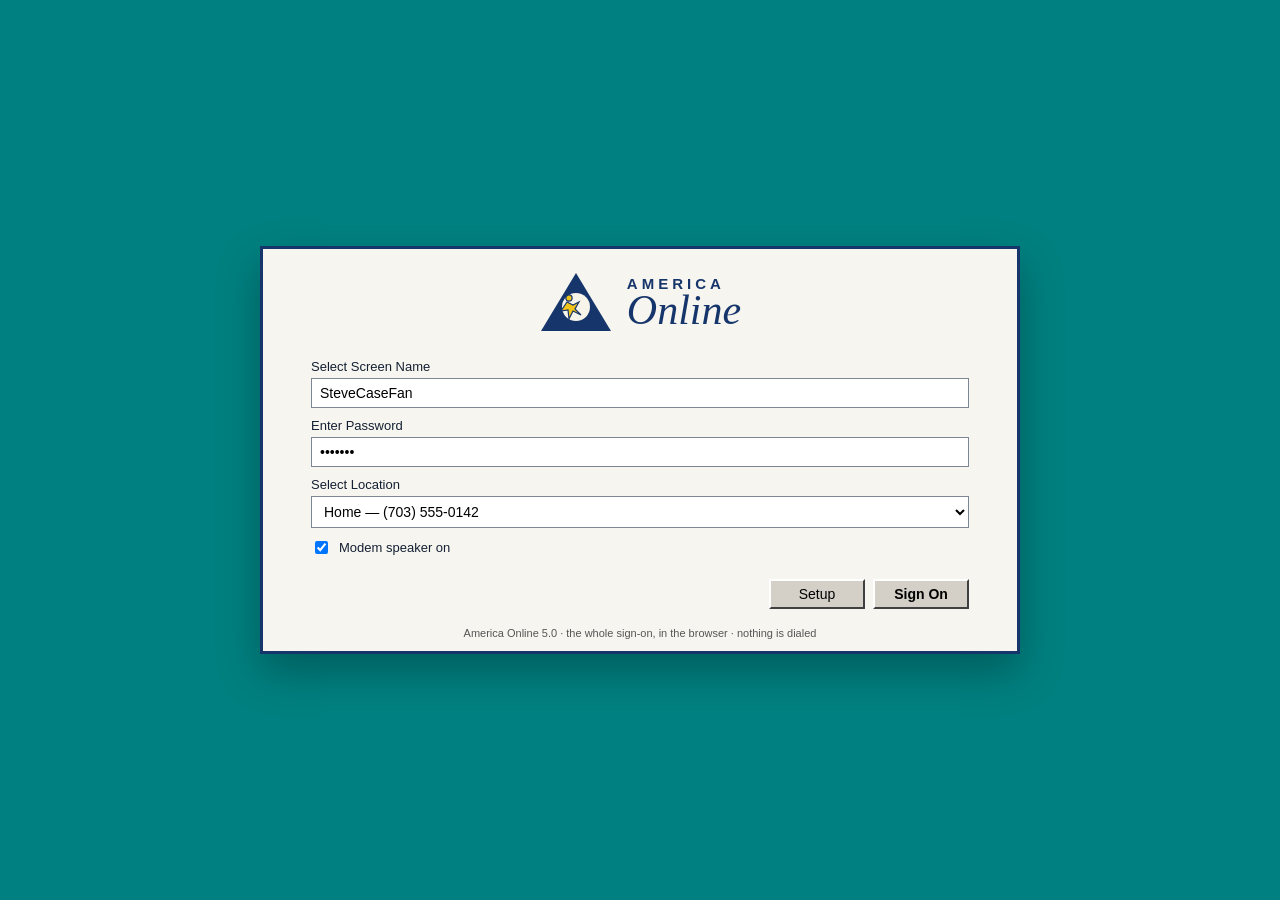
==== commit e068ab10: "Closer AOL chrome, off-key cues, chat that answers" ====
--- a/index.html
+++ b/index.html
@@ -8,7 +8,12 @@
   :root { --navy:#001a66; --ink:#142033; --lav:#c9c8ef; --gold:#f0c419; --win:#d4d0c8; }
   * { box-sizing:border-box; }
   html, body { margin:0; height:100%; }
-  body { font-family:Tahoma, "Segoe UI", sans-serif; color:var(--ink); background:#5a7a72; }
+  body { font-family:Tahoma, "MS Sans Serif", sans-serif; color:var(--ink); background:#008080; }
+  #stage { min-height:100%; display:flex; align-items:center; justify-content:center; padding:22px 12px 36px; background:#008080; }
+  #app { width:min(1080px, 100%); height:min(760px, calc(100vh - 24px)); background:var(--win); border:2px solid; border-color:#fff #404040 #404040 #fff; display:flex; flex-direction:column; box-shadow:2px 2px 0 #000; }
+  .tool { width:28px; height:26px; display:inline-flex; align-items:center; justify-content:center; border:1px solid transparent; }
+  .buddy { width:168px; border-left:1px solid #9bb; background:#f4f7fb; padding:8px; font-size:12px; }
+  .buddy div { padding:3px 0; }
   button, input, select, textarea { font-family:inherit; font-size:14px; }
   button { cursor:pointer; }
   .hidden { display:none !important; }
@@ -114,12 +119,13 @@
       <span id="signOff">Sign Off</span>
     </div>
     <div id="tools">
-      <span class="tool" data-view="mail">Read</span>
-      <span class="tool" data-view="compose">Write</span>
-      <span class="tool" data-view="people">People</span>
-      <span class="tool" data-view="weather">Weather</span>
-      <span class="tool" data-view="stocks">Quotes</span>
-      <span class="tool" data-kw="pictures">Pictures</span>
+      <span class="tool" title="Read Mail" data-view="mail">📬</span>
+      <span class="tool" title="Write" data-view="compose">✉️</span>
+      <span class="tool" title="People" data-view="people">👥</span>
+      <span class="tool" title="Favorites" data-view="channels">⭐</span>
+      <span class="tool" title="Weather" data-view="weather">⛅</span>
+      <span class="tool" title="Quotes" data-view="stocks">📈</span>
+      <span class="tool" title="Pictures" data-kw="pictures">📷</span>
       <form class="kw" id="kwform"><span>Keyword</span><input id="keyword" placeholder="mail, chat, news"><button class="btn" type="submit">Go</button></form>
     </div>
     <div id="body">
@@ -131,6 +137,7 @@
         <div class="mailflag" data-view="people"><span>👥</span><div><b>People</b><div style="font-size:11px">Lobby</div></div></div>
       </aside>
       <div id="main"></div>
+      <aside class="buddy" id="buddy"><b>Buddies Online</b><div>● CoolDude95</div><div>● SoccerMom22</div><div>● BuffyFan</div><div>● ModemQueen</div><div style="color:#666;margin-top:8px">Keyword: BuddyView</div></aside>
     </div>
     <div id="status"><span id="stOnline">Offline</span><span id="stSpeed"></span><span id="stTime"></span><span style="margin-left:auto">Simulation — not connected to AOL</span></div>
   </section>
@@ -207,6 +214,26 @@
   }
   paintFlag();
 }
+function replyTo(text, room) {
+  const s = text.toLowerCase();
+  const who = chatters[Math.floor(Math.random()*chatters.length)];
+  const hits = [];
+  if (/\basl\b|\bage\b/.test(s)) hits.push([who, "no asl. this isn't 1996. wait. it is."]);
+  if (/ohio|where|from\b/.test(s)) hits.push(["SoccerMom22", "kitchen phone, virginia. someone will pick up if you stay on."]);
+  if (/aol|steve|case|keyword/.test(s)) hits.push(["CaseWatcher", "he isn't in this room. the service still wrote your keyword down."]);
+  if (/mail|inbox/.test(s)) hits.push(["ModemQueen", "flag's up. it has been up since you signed on. it likes being up."]);
+  if (/modem|56|handshake|dial|busy/.test(s)) hits.push(["ModemQueen", "mine settled at 28800 and then sighed. yours too?"]);
+  if (/help|how|what/.test(s)) hits.push(["NetNinja", "keyword box, top right. or just stay. the room counts either way."]);
+  if (/bye|gtg|later|brb/.test(s)) hits.push([who, "wb when the line lets you. it doesn't always."]);
+  if (/lol|haha|lmao/.test(s)) hits.push(["BuffyFan", "lol. the laugh got logged with the rest of it."]);
+  if (/love|hi |hey|hello|wb/.test(s)) hits.push([who, "wb " + state.name + ". we've had this lobby open since the cd in the mail."]);
+  if (/game|trivia|slingo/.test(s)) hits.push(["XFilesRule", "trivia's in games. the questions know you already took them."]);
+  if (/news|hurricane|senate/.test(s)) hits.push(["CoolDude95", "keyword news. same three stories. they rotate when you blink."]);
+  if (!hits.length) hits.push([who, "\"" + text.slice(0, 42) + "\" — yeah. " + (room === "X-Files" ? "that's what they want you to think." : "mom's on the other line but go on.")]);
+  if (room === "Romance") hits.push(["ModemQueen", "the romance room is just the lobby with the lights lower."]);
+  if (state.seconds > 40) hits.push(["AOLHost", state.name + " has been on " + state.seconds + " seconds. the old plan would have noticed."]);
+  return hits.slice(0, 2);
+}
 function openRoom(name) {
   clearInterval(state.chat);
   $("main").innerHTML = `<h1>Chat — ${name}</h1><div id="chat"><div id="log"></div><div class="row" style="padding:8px 0"><input id="cin" placeholder="Talk in ${name}"><button class="btn" id="csend">Send</button></div></div>`;
@@ -214,8 +241,12 @@
   const add = (cls, text) => { const d = document.createElement("div"); d.className = cls; d.textContent = text; log.appendChild(d); log.scrollTop = log.scrollHeight; };
   add("sys", "You have entered " + name + ".");
   door();
-  state.chat = setInterval(() => add("", chatters[state.seconds % 5] + ":  " + lines[state.seconds % 7]), 3200);
-  const send = () => { const t = $("cin").value.trim(); if (!t) return; $("cin").value = ""; add("me", state.name + ":  " + t); };
+  state.chat = setInterval(() => add("", chatters[state.seconds % 5] + ":  " + lines[state.seconds % 7]), 7000);
+  const send = () => {
+    const t = $("cin").value.trim(); if (!t) return; $("cin").value = "";
+    add("me", state.name + ":  " + t);
+    replyTo(t, name).forEach((pair, i) => setTimeout(() => add("", pair[0] + ":  " + pair[1]), 700 + i * 900));
+  };
   $("csend").onclick = send;
   $("cin").onkeydown = (e) => { if (e.key === "Enter") send(); };
 }
@@ -347,7 +378,7 @@
   try {
     const c = ctx(); const t0 = c.currentTime + 0.05;
     const dtmf = {1:[697,1209],2:[697,1336],3:[697,1477],4:[770,1209],5:[770,1336],6:[770,1477],7:[852,1209],8:[852,1336],9:[852,1477],0:[941,1336]};
-    tone(350, t0, 0.7, "sine", 0.05); tone(440, t0, 0.7, "sine", 0.04);
+    tone(350, t0, 0.7, "sine", 0.04); tone(440, t0, 0.7, "sine", 0.035); tone(196, t0, 2.4, "sine", 0.012);
     let at = t0 + 0.85;
     String(number).split("").forEach(d => { if (d===",") { at += 0.35; return; } const p = dtmf[d]; if (!p) return; tone(p[0], at, 0.09, "sine", 0.06); tone(p[1], at, 0.09, "sine", 0.06); at += 0.16; });
     if (busy) { for (let i=0;i<6;i++) { tone(480, at+i*0.5, 0.22, "sine", 0.07); tone(620, at+i*0.5, 0.22, "sine", 0.06); } return; }
@@ -358,13 +389,13 @@
   } catch (e) {}
 }
 function stopAudio() { try { if (state.audio) { state.audio.close(); state.audio = null; } } catch (e) {} }
-function chime() { try { const t = ctx().currentTime; tone(880, t, 0.09, "sine", 0.06); tone(1175, t+0.1, 0.16, "sine", 0.05); } catch (e) {} }
-function door() { try { const t = ctx().currentTime; noise(t, 0.16, 0.05, 400); tone(220, t, 0.12, "triangle", 0.04); tone(494, t+0.14, 0.12, "sine", 0.035); } catch (e) {} }
+function chime() { try { const t = ctx().currentTime; tone(880, t, 0.09, "sine", 0.05); tone(932, t, 0.09, "sine", 0.02); tone(1175, t+0.12, 0.2, "sine", 0.045); } catch (e) {} }
+function door() { try { const t = ctx().currentTime; noise(t, 0.28, 0.06, 280); tone(146, t, 0.2, "sawtooth", 0.03); tone(311, t+0.16, 0.14, "sine", 0.03); } catch (e) {} }
 function hangup() { try { const t = ctx().currentTime; noise(t, 0.12, 0.12, 800); tone(180, t+0.06, 0.1, "sawtooth", 0.03); } catch (e) {} }
 function speak(text) {
   try {
     if (!$("speaker").checked || !window.speechSynthesis) return;
-    const u = new SpeechSynthesisUtterance(text); u.rate = 0.92; u.pitch = 0.8;
+    const u = new SpeechSynthesisUtterance(text); u.rate = 0.84; u.pitch = 0.62;
     const v = speechSynthesis.getVoices().find(x => /male|david|daniel|alex/i.test(x.name));
     if (v) u.voice = v; speechSynthesis.speak(u);
   } catch (e) {}
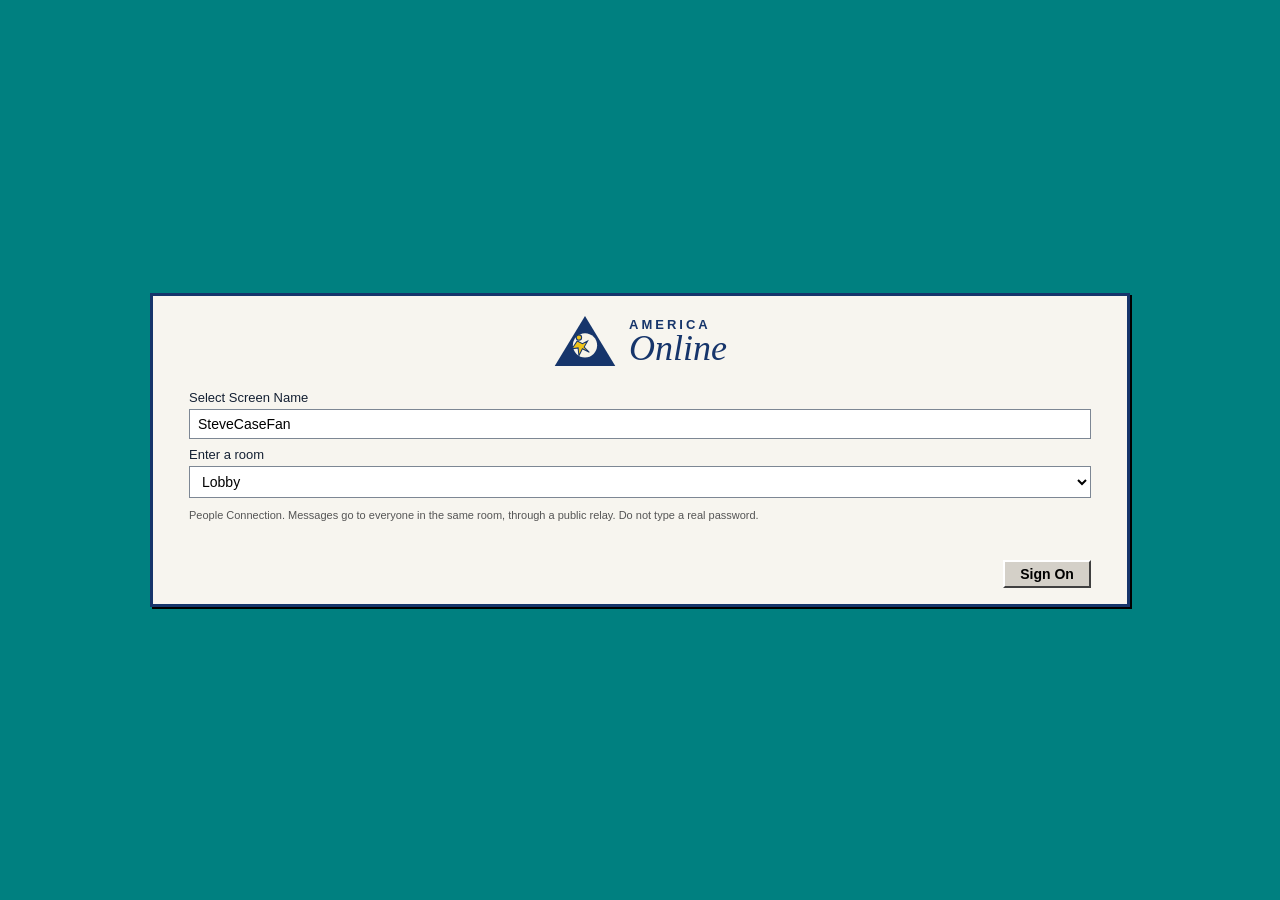
==== commit 620f6c07: "Add a live People Connection chat client" ====
--- a/index.html
+++ b/index.html
@@ -3,403 +3,183 @@
 <head>
 <meta charset="utf-8">
 <meta name="viewport" content="width=device-width, initial-scale=1">
-<title>America Online</title>
+<title>America Online — People Connection</title>
 <style>
-  :root { --navy:#001a66; --ink:#142033; --lav:#c9c8ef; --gold:#f0c419; --win:#d4d0c8; }
+  :root { --navy:#000080; --win:#d4d0c8; --lav:#c9c8ef; }
   * { box-sizing:border-box; }
   html, body { margin:0; height:100%; }
-  body { font-family:Tahoma, "MS Sans Serif", sans-serif; color:var(--ink); background:#008080; }
-  #stage { min-height:100%; display:flex; align-items:center; justify-content:center; padding:22px 12px 36px; background:#008080; }
-  #app { width:min(1080px, 100%); height:min(760px, calc(100vh - 24px)); background:var(--win); border:2px solid; border-color:#fff #404040 #404040 #fff; display:flex; flex-direction:column; box-shadow:2px 2px 0 #000; }
-  .tool { width:28px; height:26px; display:inline-flex; align-items:center; justify-content:center; border:1px solid transparent; }
-  .buddy { width:168px; border-left:1px solid #9bb; background:#f4f7fb; padding:8px; font-size:12px; }
-  .buddy div { padding:3px 0; }
-  button, input, select, textarea { font-family:inherit; font-size:14px; }
+  body { font-family:Tahoma, "MS Sans Serif", sans-serif; background:#008080; color:#142033; }
+  button, input, select { font-family:inherit; font-size:14px; }
   button { cursor:pointer; }
   .hidden { display:none !important; }
-  #stage { min-height:100%; display:flex; align-items:center; justify-content:center; padding:18px; }
-  .card { width:min(760px, 100%); background:#f7f5ef; border:3px solid #16356b; box-shadow:0 18px 40px rgba(0,0,0,.28); }
-  .brand { display:flex; align-items:center; justify-content:center; gap:14px; padding:22px 16px 8px; }
-  .am { letter-spacing:4px; font-size:15px; font-weight:700; color:#16356b; }
-  .on { font-family:Georgia, "Palatino Linotype", serif; font-style:italic; font-size:42px; color:#16356b; line-height:.9; }
-  .form { padding:8px 48px 18px; }
-  label { display:block; margin:10px 0 4px; font-size:13px; }
-  input, select, textarea { width:100%; border:1px solid #7d8794; padding:6px 8px; background:#fff; }
-  .row { display:flex; justify-content:flex-end; gap:8px; padding:0 48px 18px; }
-  .btn { min-width:96px; height:30px; background:var(--win); border:2px solid; border-color:#fff #404040 #404040 #fff; }
+  #stage { min-height:100%; display:flex; align-items:center; justify-content:center; padding:16px; }
+  .card, #app { width:min(980px, 100%); background:#f7f5ef; border:3px solid #16356b; box-shadow:2px 2px 0 #000; }
+  .brand { display:flex; align-items:center; justify-content:center; gap:12px; padding:18px 12px 6px; }
+  .am { letter-spacing:3px; font-size:13px; font-weight:700; color:#16356b; }
+  .on { font-family:Georgia, serif; font-style:italic; font-size:36px; color:#16356b; line-height:.9; }
+  .form { padding:8px 36px 16px; }
+  label { display:block; margin:8px 0 4px; font-size:13px; }
+  input, select { width:100%; border:1px solid #7d8794; padding:6px 8px; background:#fff; }
+  .row { display:flex; justify-content:flex-end; gap:8px; padding:0 36px 16px; }
+  .btn { min-width:88px; height:28px; background:var(--win); border:2px solid; border-color:#fff #404040 #404040 #fff; }
   .btn.primary { font-weight:700; }
   .fine { text-align:center; font-size:11px; color:#555; padding-bottom:12px; }
-  .check { display:flex; align-items:center; gap:8px; font-size:13px; }
-  .check input { width:auto; }
-  .panels { display:flex; margin:8px 36px 0; }
-  .panel { flex:1; height:110px; background:var(--lav); border:3px solid #16356b; display:flex; align-items:center; justify-content:center; }
-  .panel + .panel { border-left:none; }
-  .status { text-align:center; font-size:18px; min-height:28px; margin:12px 0 0; }
-  .steps { text-align:center; font-size:13px; color:#333; min-height:36px; padding:0 24px 8px; }
-  .barline { height:3px; background:#222; margin:8px 80px 0; }
-  #app { width:min(1040px, 100%); height:min(720px, calc(100vh - 28px)); background:var(--win); border:2px solid; border-color:#fff #404040 #404040 #fff; display:flex; flex-direction:column; box-shadow:0 16px 36px rgba(0,0,0,.3); }
-  #title { height:26px; background:linear-gradient(90deg,#000080,#1084d0); color:#fff; display:flex; align-items:center; padding:0 8px; font-weight:700; font-size:13px; }
-  #menu, #tools { display:flex; gap:2px; align-items:center; padding:3px 6px; background:var(--win); font-size:13px; }
-  #menu span, .tool { padding:2px 8px; }
-  #menu span:hover, .tool:hover { background:#000080; color:#fff; cursor:pointer; }
-  .kw { margin-left:auto; display:flex; gap:4px; align-items:center; }
-  .kw input { width:140px; height:24px; }
+  #app { background:var(--win); display:flex; flex-direction:column; height:min(720px, calc(100vh - 24px)); }
+  #title { height:24px; background:linear-gradient(90deg,#000080,#1084d0); color:#fff; display:flex; align-items:center; padding:0 8px; font-weight:700; font-size:13px; }
+  #menu { display:flex; gap:10px; padding:4px 8px; background:var(--win); font-size:13px; }
+  #menu span { cursor:pointer; padding:2px 6px; }
+  #menu span:hover { background:#000080; color:#fff; }
   #body { flex:1; display:flex; min-height:0; background:#fff; }
-  #side { width:190px; background:linear-gradient(#0a3d91,#082e78); color:#fff; padding:12px; }
-  #side button, .mailflag { display:block; width:100%; margin:8px 0; background:#1d4eae; color:#fff; border:1px solid #9cf; padding:8px; font-weight:700; }
-  .mailflag { display:flex; gap:8px; align-items:center; text-align:left; cursor:pointer; }
-  #main { flex:1; padding:14px 16px; overflow:auto; }
-  h1 { margin:0 0 6px; color:#003399; font-size:22px; }
-  .lead { color:#444; font-size:13px; }
-  .story, .carditem { border:1px solid #d5d5d5; padding:8px; margin:8px 0; background:#fafafa; cursor:pointer; }
-  .story b, .carditem b { color:#003399; }
-  table { width:100%; border-collapse:collapse; font-size:13px; }
-  th { background:#003399; color:#fff; text-align:left; padding:4px 6px; font-weight:normal; }
-  td { padding:4px 6px; border-bottom:1px solid #e5e5e5; }
-  tr.unread td { font-weight:700; }
-  #chat { display:flex; flex-direction:column; height:360px; }
-  #log { flex:1; overflow:auto; border:1px solid #888; padding:6px; background:#fff; font-size:13px; }
+  #rooms, #members { width:180px; background:#f4f7fb; padding:8px; overflow:auto; font-size:13px; }
+  #rooms { border-right:1px solid #c5c5c5; }
+  #members { border-left:1px solid #c5c5c5; }
+  .room, .who { padding:6px; cursor:pointer; border:1px solid transparent; }
+  .room.on, .room:hover { background:#000080; color:#fff; }
+  #center { flex:1; display:flex; flex-direction:column; min-width:0; }
+  #log { flex:1; overflow:auto; padding:8px; font-size:13px; font-family:Verdana, sans-serif; background:#fff; }
   .me { color:#003399; }
   .sys { color:#666; font-style:italic; }
-  #status { height:24px; background:var(--win); border-top:1px solid #fff; display:flex; gap:8px; align-items:center; padding:0 8px; font-size:12px; }
-  #modal { position:fixed; inset:0; background:rgba(0,0,0,.28); display:flex; align-items:center; justify-content:center; }
-  #modal .box { width:340px; background:var(--win); border:2px solid; border-color:#fff #404040 #404040 #fff; }
-  #modal .mt { background:linear-gradient(90deg,#000080,#1084d0); color:#fff; font-weight:700; padding:4px 8px; }
-  #modal .mb { padding:16px; text-align:center; background:#f4f1e8; }
-  #modal .big { font-size:22px; color:#003399; font-weight:700; margin:6px 0; }
-  #bye { position:fixed; inset:0; background:#000; color:#fff; display:flex; align-items:center; justify-content:center; flex-direction:column; }
-  .runner { width:54px; height:54px; }
+  .host { color:#6a2a2a; }
+  #composer { display:flex; gap:6px; padding:8px; background:var(--win); border-top:1px solid #fff; }
+  #composer input { flex:1; }
+  #status { height:22px; background:var(--win); border-top:1px solid #808080; font-size:11px; display:flex; align-items:center; padding:0 8px; gap:10px; }
 </style>
 </head>
 <body>
 <div id="stage">
   <section class="card" id="signon">
-    <div class="brand" id="signBrand"></div>
+    <div class="brand">
+      <svg width="64" height="54" viewBox="0 0 74 62" aria-hidden="true"><polygon points="37,2 72,60 2,60" fill="#16356b"/><circle cx="37" cy="36" r="14" fill="#f7f4ea"/><g transform="translate(20,22)" fill="#f0c419" stroke="#16356b" stroke-width="1.2"><circle cx="10" cy="5" r="3.1"/><path d="M8 9 L14 12 L20 9 L16 16 L22 22 L14 18 L10 26 L9 17 L2 18 Z"/></g></svg>
+      <div><div class="am">AMERICA</div><div class="on">Online</div></div>
+    </div>
     <div class="form">
       <label>Select Screen Name</label>
-      <input id="screenName" value="SteveCaseFan" maxlength="16" autocomplete="off">
-      <label>Enter Password</label>
-      <input id="password" type="password" value="hunter2" autocomplete="off">
-      <label>Select Location</label>
-      <select id="location">
-        <option value="home">Home — (703) 555-0142</option>
-        <option value="office">Office — dial 9, (212) 555-0199</option>
-        <option value="hotel">Hotel — (312) 555-0177</option>
-        <option value="busy">Busy exchange — (202) 555-0100</option>
+      <input id="screenName" maxlength="16" value="SteveCaseFan" autocomplete="off">
+      <label>Enter a room</label>
+      <select id="roomPick">
+        <option>Lobby</option>
+        <option>Thirtysomething</option>
+        <option>Computer Help</option>
+        <option>Sports Bar</option>
+        <option>New Member Lounge</option>
       </select>
-      <label class="check"><input type="checkbox" id="speaker" checked> Modem speaker on</label>
+      <p class="fine" style="text-align:left">People Connection. Messages go to everyone in the same room, through a public relay. Do not type a real password.</p>
     </div>
-    <div class="row">
-      <button class="btn" id="setupBtn">Setup</button>
-      <button class="btn primary" id="signOnBtn">Sign On</button>
-    </div>
-    <div class="fine">America Online 5.0 · the whole sign-on, in the browser · nothing is dialed</div>
-  </section>
-
-  <section class="card hidden" id="dial">
-    <div class="brand" id="dialBrand"></div>
-    <div class="panels">
-      <div class="panel" id="p1"></div>
-      <div class="panel" id="p2"></div>
-      <div class="panel" id="p3"></div>
-    </div>
-    <div class="status" id="dialStatus">Dialing...</div>
-    <div class="barline"></div>
-    <div class="steps" id="dialSteps"></div>
-    <div class="row"><button class="btn" id="cancelDial">Cancel</button></div>
+    <div class="row"><button class="btn primary" id="enter">Sign On</button></div>
   </section>
 
   <section id="app" class="hidden">
-    <div id="title">America Online</div>
-    <div id="menu">
-      <span data-view="welcome">Go To</span>
-      <span data-view="mail">Mail</span>
-      <span data-view="people">People</span>
-      <span data-view="channels">Channels</span>
-      <span id="signOff">Sign Off</span>
+    <div id="title">America Online — People Connection</div>
+    <div id="menu"><span id="signOff">Sign Off</span><span id="whoami"></span></div>
+    <div id="body">
+      <aside id="rooms"></aside>
+      <div id="center">
+        <div id="log"></div>
+        <form id="composer"><input id="cin" placeholder="Talk in the room" autocomplete="off"><button class="btn primary" type="submit">Send</button></form>
+      </div>
+      <aside id="members"><b>In this room</b><div id="whoList"></div></aside>
     </div>
-    <div id="tools">
-      <span class="tool" title="Read Mail" data-view="mail">📬</span>
-      <span class="tool" title="Write" data-view="compose">✉️</span>
-      <span class="tool" title="People" data-view="people">👥</span>
-      <span class="tool" title="Favorites" data-view="channels">⭐</span>
-      <span class="tool" title="Weather" data-view="weather">⛅</span>
-      <span class="tool" title="Quotes" data-view="stocks">📈</span>
-      <span class="tool" title="Pictures" data-kw="pictures">📷</span>
-      <form class="kw" id="kwform"><span>Keyword</span><input id="keyword" placeholder="mail, chat, news"><button class="btn" type="submit">Go</button></form>
-    </div>
-    <div id="body">
-      <aside id="side">
-        <div id="sideLogo"></div>
-        <button type="button" data-view="channels">Channels</button>
-        <button type="button" data-view="news">What's New</button>
-        <div class="mailflag" data-view="mail"><span id="flag">📫</span><div><b id="flagText">You Have Mail</b><div id="flagCount" style="font-size:11px"></div></div></div>
-        <div class="mailflag" data-view="people"><span>👥</span><div><b>People</b><div style="font-size:11px">Lobby</div></div></div>
-      </aside>
-      <div id="main"></div>
-      <aside class="buddy" id="buddy"><b>Buddies Online</b><div>● CoolDude95</div><div>● SoccerMom22</div><div>● BuffyFan</div><div>● ModemQueen</div><div style="color:#666;margin-top:8px">Keyword: BuddyView</div></aside>
-    </div>
-    <div id="status"><span id="stOnline">Offline</span><span id="stSpeed"></span><span id="stTime"></span><span style="margin-left:auto">Simulation — not connected to AOL</span></div>
+    <div id="status"><span id="stRoom">Offline</span><span id="stLink">connecting…</span><span style="margin-left:auto">Live room · not AOL</span></div>
   </section>
 </div>
-<div id="modal" class="hidden"><div class="box"><div class="mt">America Online</div><div class="mb" id="modalBody"></div><div class="row" id="modalBtns"></div></div></div>
-<div id="bye" class="hidden"><div id="byeLogo"></div><h1>Goodbye</h1><div>from America Online</div></div>
 <script>
-const LOGO = `<svg width="74" height="62" viewBox="0 0 74 62" aria-hidden="true"><polygon points="37,2 72,60 2,60" fill="#16356b"/><circle cx="37" cy="36" r="14" fill="#f7f4ea"/><g transform="translate(20,22)" fill="#f0c419" stroke="#16356b" stroke-width="1.2"><circle cx="10" cy="5" r="3.1"/><path d="M8 9 L14 12 L20 9 L16 16 L22 22 L14 18 L10 26 L9 17 L2 18 Z"/></g></svg>`;
-const RUNNER = `<svg class="runner" viewBox="0 0 64 64"><circle cx="28" cy="14" r="7" fill="#f0c419" stroke="#16356b" stroke-width="2"/><path d="M20 24 L38 30 L50 22 L42 36 L54 48 L36 40 L30 58 L28 40 L12 44 Z" fill="#f0c419" stroke="#16356b" stroke-width="2"/></svg>`;
-const brand = LOGO + `<div><div class="am">AMERICA</div><div class="on">Online</div></div>`;
-document.getElementById("signBrand").innerHTML = brand;
-document.getElementById("dialBrand").innerHTML = brand;
-document.getElementById("sideLogo").innerHTML = LOGO + `<div class="on" style="font-size:22px;text-align:center">Online</div>`;
-document.getElementById("byeLogo").innerHTML = LOGO;
-
-const channels = {
-  news: ["Today's News", "Senate debate runs long. Dow holds above 10,600. Hurricane watch on the Outer Banks."],
-  sports: ["Sports", "Yankees take Game 2. NFL week is on the Grandstand. Do not spoil the West Coast feed."],
-  entertainment: ["Entertainment", "You've Got Mail is still renting. Buffy boards are 400 posts deep."],
-  finance: ["Personal Finance", "AOL 92 1/4, up 3. Delayed fractions, not a broker."],
-  travel: ["Travel", "Fall foliage folders. BOS to MCO $159, if the modem finishes the page."],
-  computing: ["Computing", "Windows 98 tips. Y2K checklist. Scan a file before you run it."],
-  kids: ["Kids Only", "Homework help from 4 to 6. Book of the week: Holes."],
-  games: ["Games", "Slingo night. Trivia below the fold. Neverwinter is full."],
-  pictures: ["You've Got Pictures", "Roll 2148, beach, two frames backlit. Roll 2201, birthday candles, slightly blurry."],
-  weather: ["Weather", "Vienna, VA. 72 and fair. Tonight 58. The Banks are under a watch."],
-  stocks: ["Quotes", "AOL 92 1/4 +3 · YHOO 84 1/2 +1 1/8 · AMZN 80 3/8 -2 · MSFT 91 1/16 +5/8"],
-  help: ["Member Services", "Keywords: mail, chat, news, sports, games, weather, stocks, kids, pictures. Password stays in this tab."]
-};
-const rooms = ["Lobby", "Romance", "Thirtysomething", "X-Files", "Sports Bar", "Computer Help"];
-const chatters = ["CoolDude95","SoccerMom22","BuffyFan","XFilesRule","ModemQueen"];
-const lines = ["brb phone","lol","anyone from ohio?","the handshake took forever","wb","gtg dinner","56k tonight, barely"];
-let mail = [
-  {from:"AOLNewsAlert", subject:"You've Got Mail — and a news brief", body:"Welcome back. Senate debate ran long. Keyword: NEWS", unread:true},
-  {from:"CoolDude95", subject:"you on tonight?", body:"meet in the lobby after you sign on.", unread:true},
-  {from:"MemberServices", subject:"Your plan", body:"This page does not bill you and does not dial a line.", unread:true}
-];
-let state = { name:"SteveCaseFan", online:false, seconds:0, timer:null, chat:null, cancelled:false, audio:null };
+const ROOMS = ["Lobby", "Thirtysomething", "Computer Help", "Sports Bar", "New Member Lounge"];
+const me = { name: "", id: Math.random().toString(36).slice(2, 10), room: "Lobby" };
+const seen = new Set();
+const present = new Map();
+let source = null;
 
 const $ = (id) => document.getElementById(id);
-function show(id) {
-  ["signon","dial","app"].forEach(s => $(s).classList.toggle("hidden", s !== id));
+function topic(room) { return "thimble-aol-" + room.toLowerCase().replace(/[^a-z0-9]+/g, "-"); }
+function add(cls, text) {
+  const d = document.createElement("div");
+  d.className = cls;
+  d.textContent = text;
+  $("log").appendChild(d);
+  $("log").scrollTop = $("log").scrollHeight;
 }
-function unread() { return mail.filter(m => m.unread).length; }
-function paintFlag() {
-  const n = unread();
-  $("flag").textContent = n ? "📫" : "📪";
-  $("flagText").textContent = n ? "You Have Mail" : "No New Mail";
-  $("flagCount").textContent = n + " unread";
+function paintRooms() {
+  $("rooms").innerHTML = "<b>Rooms</b>" + ROOMS.map(r => `<div class="room${r===me.room?" on":""}" data-room="${r}">${r}</div>`).join("");
 }
-function view(name) {
-  const main = $("main");
-  if (name === "welcome") {
-    main.innerHTML = `<h1>Welcome, ${state.name}</h1><p class="lead">AOL Today. Channels on the left. Keyword box up top. People Connection if you came to talk.</p>
-      <div class="story" data-view="news"><b>TOP NEWS STORY.</b> Senate debate runs long. Hurricane watch on the Banks.</div>
-      <div class="story" data-view="pictures"><b>YOU'VE GOT PICTURES.</b> Two rolls are waiting from the Kodak drop.</div>
-      <div class="story" data-view="help"><b>NEED TO KNOW.</b> This is a recreation. Your password never leaves the tab.</div>`;
-  } else if (name === "channels") {
-    main.innerHTML = `<h1>Channels</h1><p class="lead">The main menu, as buttons.</p>` + Object.keys(channels).map(k => `<div class="carditem" data-view="${k}"><b>${channels[k][0]}</b><div>${channels[k][1]}</div></div>`).join("");
-  } else if (channels[name]) {
-    main.innerHTML = `<h1>${channels[name][0]}</h1><p>${channels[name][1]}</p>`;
-    if (name === "pictures") speak("You've got pictures");
-  } else if (name === "mail") {
-    main.innerHTML = `<h1>Mailbox — ${state.name}</h1><table><tr><th></th><th>From</th><th>Subject</th></tr>` +
-      mail.map((m,i) => `<tr class="${m.unread?"unread":""}" data-mail="${i}"><td>${m.unread?"✉":""}</td><td>${m.from}</td><td>${m.subject}</td></tr>`).join("") + `</table>`;
-  } else if (name === "compose") {
-    main.innerHTML = `<h1>Write Mail</h1><label>To</label><input id="to" value="CoolDude95"><label>Subject</label><input id="sub"><label>Message</label><textarea id="body" style="height:120px"></textarea><div class="row" style="padding:8px 0"><button class="btn primary" id="sendMail">Send Now</button></div>`;
-    $("sendMail").onclick = () => {
-      mail.unshift({from:$("to").value||"Friend", subject:"Re: "+($("sub").value||"(no subject)"), body:"got it.", unread:true});
-      chime(); speak("You've got mail"); paintFlag(); view("mail");
-    };
-  } else if (name === "people") {
-    main.innerHTML = `<h1>People Connection</h1><p class="lead">Pick a room. The lobby never really emptied.</p>` + rooms.map(r => `<div class="carditem" data-room="${r}"><b>${r}</b><div>Members are already talking.</div></div>`).join("");
+function paintWho() {
+  const now = Date.now();
+  let html = "";
+  present.forEach((t, name) => { if (now - t < 120000) html += `<div class="who">● ${name}</div>`; });
+  $("whoList").innerHTML = html || "<div class=\"sys\">just you, for a moment</div>";
+}
+async function publish(payload) {
+  await fetch("https://ntfy.sh/" + topic(me.room), {
+    method: "POST",
+    body: JSON.stringify(payload)
+  });
+}
+function handle(raw) {
+  let msg;
+  try { msg = JSON.parse(raw); } catch (e) { return; }
+  if (!msg || !msg.id || seen.has(msg.id)) return;
+  seen.add(msg.id);
+  if (msg.kind === "join") {
+    present.set(msg.name, Date.now());
+    if (msg.id !== me.id) add("sys", msg.name + " has entered the room.");
+  } else if (msg.kind === "leave") {
+    present.delete(msg.name);
+    add("sys", msg.name + " has left the room.");
+  } else if (msg.kind === "chat") {
+    present.set(msg.name, Date.now());
+    add(msg.name === me.name ? "me" : "", msg.name + ":  " + msg.text);
+  } else if (msg.kind === "here") {
+    present.set(msg.name, Date.now());
   }
-  paintFlag();
+  paintWho();
 }
-function replyTo(text, room) {
-  const s = text.toLowerCase();
-  const who = chatters[Math.floor(Math.random()*chatters.length)];
-  const hits = [];
-  if (/\basl\b|\bage\b/.test(s)) hits.push([who, "no asl. this isn't 1996. wait. it is."]);
-  if (/ohio|where|from\b/.test(s)) hits.push(["SoccerMom22", "kitchen phone, virginia. someone will pick up if you stay on."]);
-  if (/aol|steve|case|keyword/.test(s)) hits.push(["CaseWatcher", "he isn't in this room. the service still wrote your keyword down."]);
-  if (/mail|inbox/.test(s)) hits.push(["ModemQueen", "flag's up. it has been up since you signed on. it likes being up."]);
-  if (/modem|56|handshake|dial|busy/.test(s)) hits.push(["ModemQueen", "mine settled at 28800 and then sighed. yours too?"]);
-  if (/help|how|what/.test(s)) hits.push(["NetNinja", "keyword box, top right. or just stay. the room counts either way."]);
-  if (/bye|gtg|later|brb/.test(s)) hits.push([who, "wb when the line lets you. it doesn't always."]);
-  if (/lol|haha|lmao/.test(s)) hits.push(["BuffyFan", "lol. the laugh got logged with the rest of it."]);
-  if (/love|hi |hey|hello|wb/.test(s)) hits.push([who, "wb " + state.name + ". we've had this lobby open since the cd in the mail."]);
-  if (/game|trivia|slingo/.test(s)) hits.push(["XFilesRule", "trivia's in games. the questions know you already took them."]);
-  if (/news|hurricane|senate/.test(s)) hits.push(["CoolDude95", "keyword news. same three stories. they rotate when you blink."]);
-  if (!hits.length) hits.push([who, "\"" + text.slice(0, 42) + "\" — yeah. " + (room === "X-Files" ? "that's what they want you to think." : "mom's on the other line but go on.")]);
-  if (room === "Romance") hits.push(["ModemQueen", "the romance room is just the lobby with the lights lower."]);
-  if (state.seconds > 40) hits.push(["AOLHost", state.name + " has been on " + state.seconds + " seconds. the old plan would have noticed."]);
-  return hits.slice(0, 2);
+function connect(room) {
+  if (source) { source.close(); source = null; }
+  me.room = room;
+  $("stRoom").textContent = room;
+  $("stLink").textContent = "listening";
+  $("log").innerHTML = "";
+  add("sys", "You have entered " + room + " as " + me.name + ".");
+  add("sys", "Anyone on this page in the same room can answer.");
+  paintRooms();
+  present.set(me.name, Date.now());
+  paintWho();
+  source = new EventSource("https://ntfy.sh/" + topic(room) + "/sse");
+  source.onmessage = (ev) => {
+    try { handle(JSON.parse(ev.data).message); } catch (e) {}
+  };
+  source.onerror = () => { $("stLink").textContent = "reconnecting"; };
+  publish({ kind:"join", name:me.name, id:me.id });
 }
-function openRoom(name) {
-  clearInterval(state.chat);
-  $("main").innerHTML = `<h1>Chat — ${name}</h1><div id="chat"><div id="log"></div><div class="row" style="padding:8px 0"><input id="cin" placeholder="Talk in ${name}"><button class="btn" id="csend">Send</button></div></div>`;
-  const log = $("log");
-  const add = (cls, text) => { const d = document.createElement("div"); d.className = cls; d.textContent = text; log.appendChild(d); log.scrollTop = log.scrollHeight; };
-  add("sys", "You have entered " + name + ".");
-  door();
-  state.chat = setInterval(() => add("", chatters[state.seconds % 5] + ":  " + lines[state.seconds % 7]), 7000);
-  const send = () => {
-    const t = $("cin").value.trim(); if (!t) return; $("cin").value = "";
-    add("me", state.name + ":  " + t);
-    replyTo(t, name).forEach((pair, i) => setTimeout(() => add("", pair[0] + ":  " + pair[1]), 700 + i * 900));
-  };
-  $("csend").onclick = send;
-  $("cin").onkeydown = (e) => { if (e.key === "Enter") send(); };
+function enter() {
+  const name = $("screenName").value.trim();
+  if (name.length < 3 || name.length > 16 || /\s/.test(name)) { alert("Screen names are 3 to 16 characters, no spaces."); return; }
+  me.name = name;
+  $("signon").classList.add("hidden");
+  $("app").classList.remove("hidden");
+  $("whoami").textContent = name;
+  connect($("roomPick").value);
 }
-function modal(html, buttons) {
-  $("modalBody").innerHTML = html;
-  $("modalBtns").innerHTML = "";
-  buttons.forEach(b => {
-    const e = document.createElement("button");
-    e.className = "btn" + (b.primary ? " primary" : "");
-    e.textContent = b.label;
-    e.onclick = () => { $("modal").classList.add("hidden"); b.fn && b.fn(); };
-    $("modalBtns").appendChild(e);
-  });
-  $("modal").classList.remove("hidden");
+async function send(text) {
+  const clean = text.replace(/\s+/g, " ").trim().slice(0, 240);
+  if (!clean) return;
+  await publish({ kind:"chat", name:me.name, text:clean, id:Math.random().toString(36).slice(2, 12) });
 }
-function numberFor(loc) {
-  if (loc === "office") return "9,12125550199";
-  if (loc === "hotel") return "13125550177";
-  if (loc === "busy") return "12025550100";
-  return "17035550142";
-}
-function wait(ms) { return new Promise(r => setTimeout(r, ms)); }
-async function startDial() {
-  const name = $("screenName").value.trim();
-  if (name.length < 3 || name.length > 16 || /\s/.test(name)) { modal("<b>Screen names are 3 to 16 characters, no spaces.</b>", [{label:"OK", primary:true}]); return; }
-  state.name = name; state.cancelled = false;
-  show("dial");
-  const loc = $("location").value;
-  const num = numberFor(loc);
-  const steps = [
-    ["Initializing modem...", "Sportster 56K responds OK."],
-    ["Dialing " + num + "...", "Touch tones for the access number."],
-    ["Ringing...", "Waiting for the other modem."],
-    ["Connecting at 28800 bps...", "Answer tone, then the handshake."],
-    ["Requesting network attention...", "Synchronize characters."],
-    ["Talking to network...", "America Online software identifies itself."],
-    ["Connecting to America Online...", "Contacting the host."],
-    ["Checking password...", "Screen name " + name + ". Password stays in this tab."]
-  ];
-  if ($("speaker").checked) playHandshake(num, loc === "busy");
-  for (let i = 0; i < steps.length; i++) {
-    if (state.cancelled) return;
-    $("dialStatus").textContent = steps[i][0];
-    $("dialSteps").textContent = steps[i][1];
-    ["p1","p2","p3"].forEach((p,n) => { $(p).innerHTML = n === Math.min(2, Math.floor(i/3)) ? RUNNER : ""; });
-    await wait(loc === "busy" && i === 2 ? 1400 : 900);
-    if (loc === "busy" && i === 2) {
-      stopAudio();
-      $("dialStatus").textContent = "Busy.";
-      $("dialSteps").textContent = "The access number is busy. Choose another location.";
-      await wait(800);
-      if (!state.cancelled) show("signon");
-      return;
-    }
-  }
-  if (state.cancelled) return;
-  connected();
-}
-function connected() {
-  state.online = true; state.seconds = 0;
-  show("app");
-  $("stOnline").textContent = "Online — " + state.name;
-  $("stSpeed").textContent = "28800 bps";
-  clearInterval(state.timer);
-  state.timer = setInterval(() => { state.seconds++; $("stTime").textContent = "Online " + String(Math.floor(state.seconds/60)).padStart(2,"0") + ":" + String(state.seconds%60).padStart(2,"0"); }, 1000);
-  view("welcome");
-  setTimeout(() => { speak("Welcome"); youveGotMail(); }, 600);
-}
-function youveGotMail() {
-  chime(); speak("You've got mail");
-  modal(`<div style="font-size:40px">📫</div><div class="big">You've Got Mail!</div><div>${unread()} new mail message${unread()===1?"":"s"}</div>`, [
-    {label:"Read Mail", primary:true, fn:() => view("mail")},
-    {label:"Later"}
-  ]);
-}
-function signOff() {
-  state.online = false; clearInterval(state.timer); clearInterval(state.chat);
-  hangup(); speak("Goodbye");
-  $("bye").classList.remove("hidden");
-  setTimeout(() => { $("bye").classList.add("hidden"); show("signon"); }, 1800);
-}
-$("signOnBtn").onclick = startDial;
-$("password").onkeydown = (e) => { if (e.key === "Enter") startDial(); };
-$("cancelDial").onclick = () => { state.cancelled = true; stopAudio(); show("signon"); };
-$("setupBtn").onclick = () => modal("<b>AOL Setup</b><br><br>Modem: Sportster 56K, simulated.<br>No COM port. No CD in the mail.", [{label:"OK", primary:true}]);
-$("signOff").onclick = signOff;
-$("kwform").onsubmit = (e) => {
-  e.preventDefault();
-  const k = $("keyword").value.trim().toLowerCase();
-  if (k === "mail") return view("mail");
-  if (k === "chat" || k === "people") return view("people");
-  if (k === "compose" || k === "write") return view("compose");
-  if (channels[k]) return view(k);
-  modal("No keyword \"" + k + "\". Try mail, chat, news, sports, games.", [{label:"OK", primary:true}]);
+$("enter").onclick = enter;
+$("screenName").onkeydown = (e) => { if (e.key === "Enter") enter(); };
+$("composer").onsubmit = (e) => { e.preventDefault(); const t = $("cin").value; $("cin").value = ""; send(t); };
+$("rooms").onclick = (e) => {
+  const room = e.target.getAttribute("data-room");
+  if (!room || room === me.room) return;
+  publish({ kind:"leave", name:me.name, id:Math.random().toString(36).slice(2) });
+  connect(room);
 };
-document.body.addEventListener("click", (e) => {
-  const t = e.target.closest("[data-view],[data-mail],[data-room]");
-  if (!t || !state.online) return;
-  if (t.dataset.view) view(t.dataset.view);
-  if (t.dataset.room) openRoom(t.dataset.room);
-  if (t.dataset.mail != null) {
-    const m = mail[Number(t.dataset.mail)];
-    m.unread = false; paintFlag();
-    modal(`<b>${m.subject}</b><br><br>${m.body}<div style="margin-top:8px;color:#555">From ${m.from}</div>`, [{label:"OK", primary:true}]);
-  }
-});
-
-function ctx() { if (!state.audio) state.audio = new (window.AudioContext||window.webkitAudioContext)(); if (state.audio.state==="suspended") state.audio.resume(); return state.audio; }
-function tone(freq, t, dur, type, gain) {
-  const c = ctx(); const o = c.createOscillator(); const g = c.createGain();
-  o.type = type || "sine"; o.frequency.value = freq;
-  g.gain.setValueAtTime(0.0001, t); g.gain.exponentialRampToValueAtTime(gain||0.05, t+0.02);
-  g.gain.exponentialRampToValueAtTime(0.0001, t+dur);
-  o.connect(g); g.connect(c.destination); o.start(t); o.stop(t+dur+0.02);
-}
-function noise(t, dur, gain, freq) {
-  const c = ctx(); const n = c.createBuffer(1, Math.max(1, c.sampleRate*dur), c.sampleRate); const d = n.getChannelData(0);
-  for (let i=0;i<d.length;i++) d[i] = Math.random()*2-1;
-  const s = c.createBufferSource(); s.buffer = n; const f = c.createBiquadFilter();
-  f.type = "bandpass"; f.frequency.value = freq||1800; f.Q.value = 0.6; const g = c.createGain(); g.gain.value = gain||0.08;
-  s.connect(f); f.connect(g); g.connect(c.destination); s.start(t); s.stop(t+dur);
-}
-function sweep(t, from, to, dur) {
-  const c = ctx(); const o = c.createOscillator(); const g = c.createGain();
-  o.type = "sawtooth"; o.frequency.setValueAtTime(from, t); o.frequency.exponentialRampToValueAtTime(to, t+dur);
-  g.gain.value = 0.03; o.connect(g); g.connect(c.destination); o.start(t); o.stop(t+dur);
-}
-function playHandshake(number, busy) {
-  try {
-    const c = ctx(); const t0 = c.currentTime + 0.05;
-    const dtmf = {1:[697,1209],2:[697,1336],3:[697,1477],4:[770,1209],5:[770,1336],6:[770,1477],7:[852,1209],8:[852,1336],9:[852,1477],0:[941,1336]};
-    tone(350, t0, 0.7, "sine", 0.04); tone(440, t0, 0.7, "sine", 0.035); tone(196, t0, 2.4, "sine", 0.012);
-    let at = t0 + 0.85;
-    String(number).split("").forEach(d => { if (d===",") { at += 0.35; return; } const p = dtmf[d]; if (!p) return; tone(p[0], at, 0.09, "sine", 0.06); tone(p[1], at, 0.09, "sine", 0.06); at += 0.16; });
-    if (busy) { for (let i=0;i<6;i++) { tone(480, at+i*0.5, 0.22, "sine", 0.07); tone(620, at+i*0.5, 0.22, "sine", 0.06); } return; }
-    tone(440, at, 1.1, "sine", 0.045); tone(480, at, 1.1, "sine", 0.04); at += 1.35;
-    const o = c.createOscillator(); const g = c.createGain(); o.frequency.value = 2100; o.connect(g); g.connect(c.destination);
-    g.gain.setValueAtTime(0.07, at); g.gain.setValueAtTime(-0.07, at+0.45); g.gain.setValueAtTime(0.07, at+0.9); o.start(at); o.stop(at+1.15); at += 1.2;
-    noise(at, 0.35, 0.14, 1200); sweep(at+0.15, 800, 2400, 0.4); noise(at+0.55, 0.4, 0.12, 2200); sweep(at+0.75, 3000, 600, 0.4); tone(1800, at+1.3, 0.25, "square", 0.03);
-  } catch (e) {}
-}
-function stopAudio() { try { if (state.audio) { state.audio.close(); state.audio = null; } } catch (e) {} }
-function chime() { try { const t = ctx().currentTime; tone(880, t, 0.09, "sine", 0.05); tone(932, t, 0.09, "sine", 0.02); tone(1175, t+0.12, 0.2, "sine", 0.045); } catch (e) {} }
-function door() { try { const t = ctx().currentTime; noise(t, 0.28, 0.06, 280); tone(146, t, 0.2, "sawtooth", 0.03); tone(311, t+0.16, 0.14, "sine", 0.03); } catch (e) {} }
-function hangup() { try { const t = ctx().currentTime; noise(t, 0.12, 0.12, 800); tone(180, t+0.06, 0.1, "sawtooth", 0.03); } catch (e) {} }
-function speak(text) {
-  try {
-    if (!$("speaker").checked || !window.speechSynthesis) return;
-    const u = new SpeechSynthesisUtterance(text); u.rate = 0.84; u.pitch = 0.62;
-    const v = speechSynthesis.getVoices().find(x => /male|david|daniel|alex/i.test(x.name));
-    if (v) u.voice = v; speechSynthesis.speak(u);
-  } catch (e) {}
-}
+$("signOff").onclick = () => {
+  publish({ kind:"leave", name:me.name, id:Math.random().toString(36).slice(2) });
+  if (source) source.close();
+  location.reload();
+};
+paintRooms();
+setInterval(() => { if (me.name) publish({ kind:"here", name:me.name, id:Math.random().toString(36).slice(2) }); }, 25000);
 </script>
 </body>
 </html>
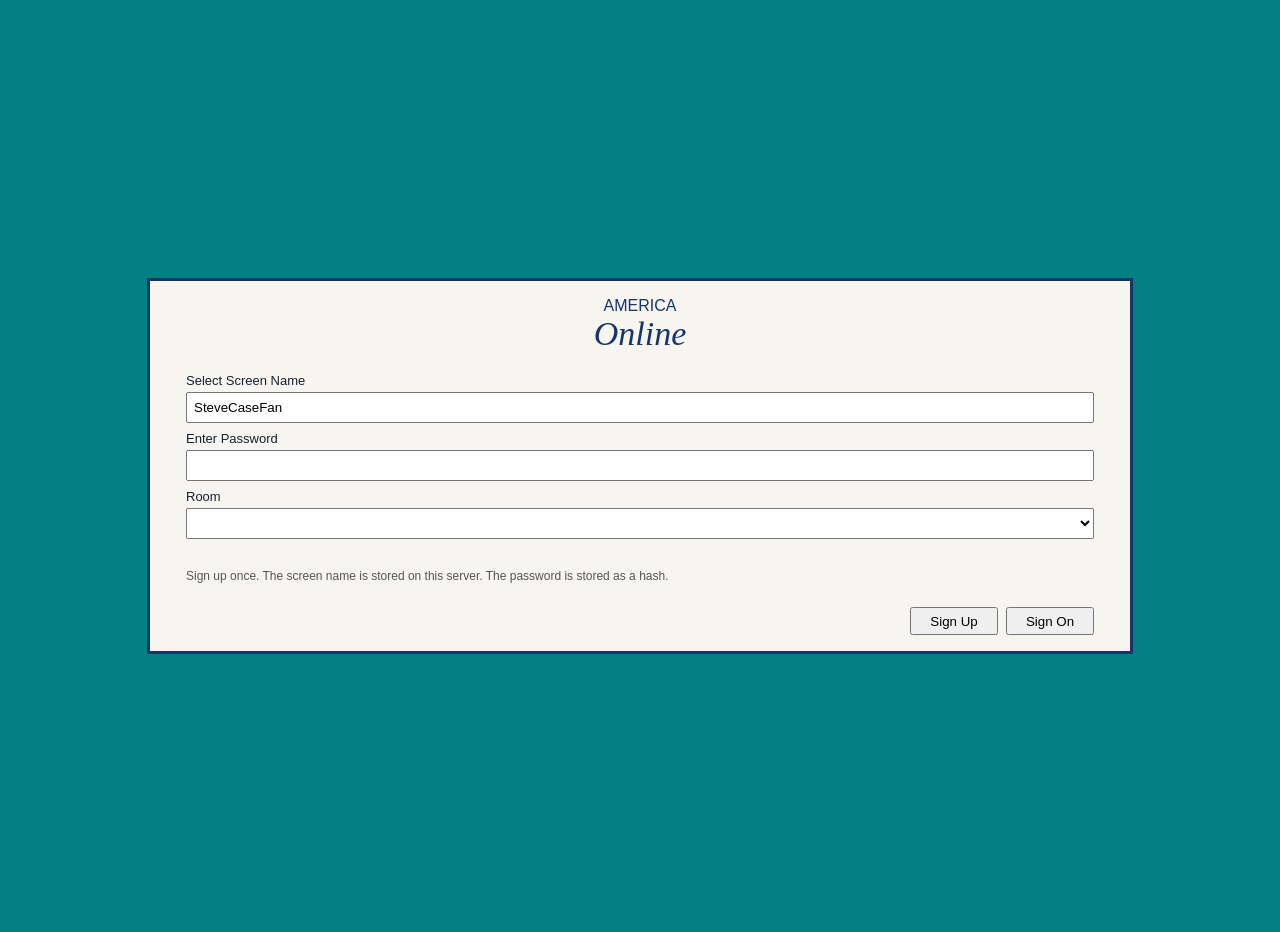
==== commit a3484c20: "Add a host you run, with signup and a member database" ====
--- a/index.html
+++ b/index.html
@@ -2,184 +2,117 @@
 <html lang="en">
 <head>
 <meta charset="utf-8">
-<meta name="viewport" content="width=device-width, initial-scale=1">
-<title>America Online — People Connection</title>
+<title>America Online</title>
 <style>
-  :root { --navy:#000080; --win:#d4d0c8; --lav:#c9c8ef; }
-  * { box-sizing:border-box; }
-  html, body { margin:0; height:100%; }
-  body { font-family:Tahoma, "MS Sans Serif", sans-serif; background:#008080; color:#142033; }
-  button, input, select { font-family:inherit; font-size:14px; }
-  button { cursor:pointer; }
+  body { margin:0; background:#008080; font-family:Tahoma, sans-serif; color:#142033; }
+  #stage { min-height:100vh; display:flex; align-items:center; justify-content:center; padding:16px; }
+  .card, #app { width:min(980px, 100%); background:#f7f5ef; border:3px solid #16356b; }
+  .brand { text-align:center; padding:16px 12px 4px; color:#16356b; }
+  .on { font-family:Georgia, serif; font-style:italic; font-size:34px; }
+  .form { padding:8px 36px 12px; }
+  label { display:block; margin:8px 0 4px; font-size:13px; }
+  input, select, textarea { width:100%; padding:6px; box-sizing:border-box; }
+  .row { display:flex; justify-content:flex-end; gap:8px; padding:0 36px 16px; }
+  button { height:28px; min-width:88px; }
   .hidden { display:none !important; }
-  #stage { min-height:100%; display:flex; align-items:center; justify-content:center; padding:16px; }
-  .card, #app { width:min(980px, 100%); background:#f7f5ef; border:3px solid #16356b; box-shadow:2px 2px 0 #000; }
-  .brand { display:flex; align-items:center; justify-content:center; gap:12px; padding:18px 12px 6px; }
-  .am { letter-spacing:3px; font-size:13px; font-weight:700; color:#16356b; }
-  .on { font-family:Georgia, serif; font-style:italic; font-size:36px; color:#16356b; line-height:.9; }
-  .form { padding:8px 36px 16px; }
-  label { display:block; margin:8px 0 4px; font-size:13px; }
-  input, select { width:100%; border:1px solid #7d8794; padding:6px 8px; background:#fff; }
-  .row { display:flex; justify-content:flex-end; gap:8px; padding:0 36px 16px; }
-  .btn { min-width:88px; height:28px; background:var(--win); border:2px solid; border-color:#fff #404040 #404040 #fff; }
-  .btn.primary { font-weight:700; }
-  .fine { text-align:center; font-size:11px; color:#555; padding-bottom:12px; }
-  #app { background:var(--win); display:flex; flex-direction:column; height:min(720px, calc(100vh - 24px)); }
-  #title { height:24px; background:linear-gradient(90deg,#000080,#1084d0); color:#fff; display:flex; align-items:center; padding:0 8px; font-weight:700; font-size:13px; }
-  #menu { display:flex; gap:10px; padding:4px 8px; background:var(--win); font-size:13px; }
-  #menu span { cursor:pointer; padding:2px 6px; }
-  #menu span:hover { background:#000080; color:#fff; }
+  #app { height:min(720px, calc(100vh - 24px)); display:flex; flex-direction:column; background:#d4d0c8; }
+  #title { background:linear-gradient(90deg,#000080,#1084d0); color:#fff; padding:4px 8px; font-weight:700; }
   #body { flex:1; display:flex; min-height:0; background:#fff; }
-  #rooms, #members { width:180px; background:#f4f7fb; padding:8px; overflow:auto; font-size:13px; }
-  #rooms { border-right:1px solid #c5c5c5; }
-  #members { border-left:1px solid #c5c5c5; }
-  .room, .who { padding:6px; cursor:pointer; border:1px solid transparent; }
-  .room.on, .room:hover { background:#000080; color:#fff; }
-  #center { flex:1; display:flex; flex-direction:column; min-width:0; }
-  #log { flex:1; overflow:auto; padding:8px; font-size:13px; font-family:Verdana, sans-serif; background:#fff; }
-  .me { color:#003399; }
-  .sys { color:#666; font-style:italic; }
-  .host { color:#6a2a2a; }
-  #composer { display:flex; gap:6px; padding:8px; background:var(--win); border-top:1px solid #fff; }
+  #rooms, #side { width:180px; padding:8px; background:#f4f7fb; overflow:auto; }
+  #center { flex:1; display:flex; flex-direction:column; }
+  #log, #mail { flex:1; overflow:auto; padding:8px; font-size:13px; }
+  .me { color:#003399; } .sys { color:#666; font-style:italic; }
+  #composer { display:flex; gap:6px; padding:8px; background:#d4d0c8; }
   #composer input { flex:1; }
-  #status { height:22px; background:var(--win); border-top:1px solid #808080; font-size:11px; display:flex; align-items:center; padding:0 8px; gap:10px; }
+  .err { color:#800; font-size:13px; min-height:18px; }
 </style>
 </head>
 <body>
 <div id="stage">
   <section class="card" id="signon">
-    <div class="brand">
-      <svg width="64" height="54" viewBox="0 0 74 62" aria-hidden="true"><polygon points="37,2 72,60 2,60" fill="#16356b"/><circle cx="37" cy="36" r="14" fill="#f7f4ea"/><g transform="translate(20,22)" fill="#f0c419" stroke="#16356b" stroke-width="1.2"><circle cx="10" cy="5" r="3.1"/><path d="M8 9 L14 12 L20 9 L16 16 L22 22 L14 18 L10 26 L9 17 L2 18 Z"/></g></svg>
-      <div><div class="am">AMERICA</div><div class="on">Online</div></div>
-    </div>
+    <div class="brand"><div>AMERICA</div><div class="on">Online</div></div>
     <div class="form">
       <label>Select Screen Name</label>
-      <input id="screenName" maxlength="16" value="SteveCaseFan" autocomplete="off">
-      <label>Enter a room</label>
-      <select id="roomPick">
-        <option>Lobby</option>
-        <option>Thirtysomething</option>
-        <option>Computer Help</option>
-        <option>Sports Bar</option>
-        <option>New Member Lounge</option>
-      </select>
-      <p class="fine" style="text-align:left">People Connection. Messages go to everyone in the same room, through a public relay. Do not type a real password.</p>
+      <input id="screenName" value="SteveCaseFan" maxlength="16">
+      <label>Enter Password</label>
+      <input id="password" type="password" value="">
+      <label>Room</label>
+      <select id="room"></select>
+      <div class="err" id="err"></div>
+      <p style="font-size:12px;color:#555">Sign up once. The screen name is stored on this server. The password is stored as a hash.</p>
     </div>
-    <div class="row"><button class="btn primary" id="enter">Sign On</button></div>
+    <div class="row">
+      <button id="signup">Sign Up</button>
+      <button id="signin">Sign On</button>
+    </div>
   </section>
-
   <section id="app" class="hidden">
-    <div id="title">America Online — People Connection</div>
-    <div id="menu"><span id="signOff">Sign Off</span><span id="whoami"></span></div>
+    <div id="title">America Online</div>
     <div id="body">
       <aside id="rooms"></aside>
       <div id="center">
         <div id="log"></div>
-        <form id="composer"><input id="cin" placeholder="Talk in the room" autocomplete="off"><button class="btn primary" type="submit">Send</button></form>
+        <div id="mail" class="hidden"></div>
+        <form id="composer"><input id="cin" placeholder="Talk in the room"><button>Send</button></form>
+        <form id="mailform" class="hidden">
+          <input id="to" placeholder="To screen name">
+          <input id="subject" placeholder="Subject">
+          <textarea id="body" placeholder="Message" style="height:70px"></textarea>
+          <button>Send Mail</button>
+        </form>
       </div>
-      <aside id="members"><b>In this room</b><div id="whoList"></div></aside>
+      <aside id="side"><b id="whoami"></b><div id="flag"></div><button id="readMail" type="button">Read Mail</button><button id="writeMail" type="button">Write</button><button id="backChat" type="button">People</button><div id="online"></div></aside>
     </div>
-    <div id="status"><span id="stRoom">Offline</span><span id="stLink">connecting…</span><span style="margin-left:auto">Live room · not AOL</span></div>
   </section>
 </div>
 <script>
-const ROOMS = ["Lobby", "Thirtysomething", "Computer Help", "Sports Bar", "New Member Lounge"];
-const me = { name: "", id: Math.random().toString(36).slice(2, 10), room: "Lobby" };
-const seen = new Set();
-const present = new Map();
-let source = null;
-
+let token = "", room = "Lobby", since = 0, timer = null;
 const $ = (id) => document.getElementById(id);
-function topic(room) { return "thimble-aol-" + room.toLowerCase().replace(/[^a-z0-9]+/g, "-"); }
-function add(cls, text) {
-  const d = document.createElement("div");
-  d.className = cls;
-  d.textContent = text;
-  $("log").appendChild(d);
-  $("log").scrollTop = $("log").scrollHeight;
+async function api(path, payload) {
+  const res = await fetch(path, { method: payload ? "POST" : "GET", headers: { "Content-Type": "application/json", ...(token ? { Authorization: "Bearer " + token } : {}) }, body: payload ? JSON.stringify(payload) : undefined });
+  const data = await res.json();
+  if (!res.ok) throw new Error(data.error || "Request failed");
+  return data;
 }
-function paintRooms() {
-  $("rooms").innerHTML = "<b>Rooms</b>" + ROOMS.map(r => `<div class="room${r===me.room?" on":""}" data-room="${r}">${r}</div>`).join("");
+function add(cls, text) { const d = document.createElement("div"); d.className = cls; d.textContent = text; $("log").appendChild(d); $("log").scrollTop = $("log").scrollHeight; }
+async function enter(path) {
+  $("err").textContent = "";
+  try {
+    const data = await api(path, { screenName: $("screenName").value.trim(), password: $("password").value });
+    token = data.token; room = $("room").value; since = 0;
+    $("signon").classList.add("hidden"); $("app").classList.remove("hidden");
+    $("whoami").textContent = data.screenName;
+    $("log").innerHTML = "";
+    add("sys", "Online as " + data.screenName + ". This room is stored on the server.");
+    poll(); timer = setInterval(poll, 2000);
+  } catch (e) { $("err").textContent = e.message; }
 }
-function paintWho() {
-  const now = Date.now();
-  let html = "";
-  present.forEach((t, name) => { if (now - t < 120000) html += `<div class="who">● ${name}</div>`; });
-  $("whoList").innerHTML = html || "<div class=\"sys\">just you, for a moment</div>";
+async function poll() {
+  const data = await api("/api/messages?room=" + encodeURIComponent(room) + "&since=" + since);
+  data.messages.forEach(m => { since = m.id; add(m.name === $("whoami").textContent ? "me" : "", m.name + ":  " + m.body); });
+  $("flag").textContent = data.unread ? data.unread + " unread" : "No new mail";
+  $("online").innerHTML = "<b>Online</b>" + data.online.map(n => "<div>● " + n + "</div>").join("");
 }
-async function publish(payload) {
-  await fetch("https://ntfy.sh/" + topic(me.room), {
-    method: "POST",
-    body: JSON.stringify(payload)
-  });
-}
-function handle(raw) {
-  let msg;
-  try { msg = JSON.parse(raw); } catch (e) { return; }
-  if (!msg || !msg.id || seen.has(msg.id)) return;
-  seen.add(msg.id);
-  if (msg.kind === "join") {
-    present.set(msg.name, Date.now());
-    if (msg.id !== me.id) add("sys", msg.name + " has entered the room.");
-  } else if (msg.kind === "leave") {
-    present.delete(msg.name);
-    add("sys", msg.name + " has left the room.");
-  } else if (msg.kind === "chat") {
-    present.set(msg.name, Date.now());
-    add(msg.name === me.name ? "me" : "", msg.name + ":  " + msg.text);
-  } else if (msg.kind === "here") {
-    present.set(msg.name, Date.now());
-  }
-  paintWho();
-}
-function connect(room) {
-  if (source) { source.close(); source = null; }
-  me.room = room;
-  $("stRoom").textContent = room;
-  $("stLink").textContent = "listening";
-  $("log").innerHTML = "";
-  add("sys", "You have entered " + room + " as " + me.name + ".");
-  add("sys", "Anyone on this page in the same room can answer.");
-  paintRooms();
-  present.set(me.name, Date.now());
-  paintWho();
-  source = new EventSource("https://ntfy.sh/" + topic(room) + "/sse");
-  source.onmessage = (ev) => {
-    try { handle(JSON.parse(ev.data).message); } catch (e) {}
-  };
-  source.onerror = () => { $("stLink").textContent = "reconnecting"; };
-  publish({ kind:"join", name:me.name, id:me.id });
-}
-function enter() {
-  const name = $("screenName").value.trim();
-  if (name.length < 3 || name.length > 16 || /\s/.test(name)) { alert("Screen names are 3 to 16 characters, no spaces."); return; }
-  me.name = name;
-  $("signon").classList.add("hidden");
-  $("app").classList.remove("hidden");
-  $("whoami").textContent = name;
-  connect($("roomPick").value);
-}
-async function send(text) {
-  const clean = text.replace(/\s+/g, " ").trim().slice(0, 240);
-  if (!clean) return;
-  await publish({ kind:"chat", name:me.name, text:clean, id:Math.random().toString(36).slice(2, 12) });
-}
-$("enter").onclick = enter;
-$("screenName").onkeydown = (e) => { if (e.key === "Enter") enter(); };
-$("composer").onsubmit = (e) => { e.preventDefault(); const t = $("cin").value; $("cin").value = ""; send(t); };
-$("rooms").onclick = (e) => {
-  const room = e.target.getAttribute("data-room");
-  if (!room || room === me.room) return;
-  publish({ kind:"leave", name:me.name, id:Math.random().toString(36).slice(2) });
-  connect(room);
+$("signup").onclick = () => enter("/api/signup");
+$("signin").onclick = () => enter("/api/login");
+$("composer").onsubmit = async (e) => {
+  e.preventDefault();
+  const text = $("cin").value.trim(); if (!text) return; $("cin").value = "";
+  await api("/api/messages", { room, text });
 };
-$("signOff").onclick = () => {
-  publish({ kind:"leave", name:me.name, id:Math.random().toString(36).slice(2) });
-  if (source) source.close();
-  location.reload();
+$("rooms").onclick = (e) => { const r = e.target.getAttribute("data-room"); if (!r) return; room = r; since = 0; $("log").innerHTML = ""; add("sys", "You have entered " + r + "."); };
+$("readMail").onclick = async () => {
+  const data = await api("/api/mail");
+  $("log").classList.add("hidden"); $("composer").classList.add("hidden"); $("mailform").classList.add("hidden"); $("mail").classList.remove("hidden");
+  $("mail").innerHTML = data.mail.map(m => `<p><b>${m.subject}</b> from ${m.sender}<br>${m.body}</p>`).join("") || "<p>No mail.</p>";
 };
-paintRooms();
-setInterval(() => { if (me.name) publish({ kind:"here", name:me.name, id:Math.random().toString(36).slice(2) }); }, 25000);
+$("writeMail").onclick = () => { $("log").classList.add("hidden"); $("composer").classList.add("hidden"); $("mail").classList.add("hidden"); $("mailform").classList.remove("hidden"); };
+$("backChat").onclick = () => { $("mail").classList.add("hidden"); $("mailform").classList.add("hidden"); $("log").classList.remove("hidden"); $("composer").classList.remove("hidden"); };
+$("mailform").onsubmit = async (e) => { e.preventDefault(); await api("/api/mail", { to: $("to").value.trim(), subject: $("subject").value, body: $("body").value }); $("body").value = ""; $("backChat").click(); };
+api("/api/rooms").then(data => {
+  $("room").innerHTML = data.rooms.map(r => `<option>${r}</option>`).join("");
+  $("rooms").innerHTML = "<b>Rooms</b>" + data.rooms.map(r => `<div data-room="${r}">${r}</div>`).join("");
+});
 </script>
 </body>
 </html>
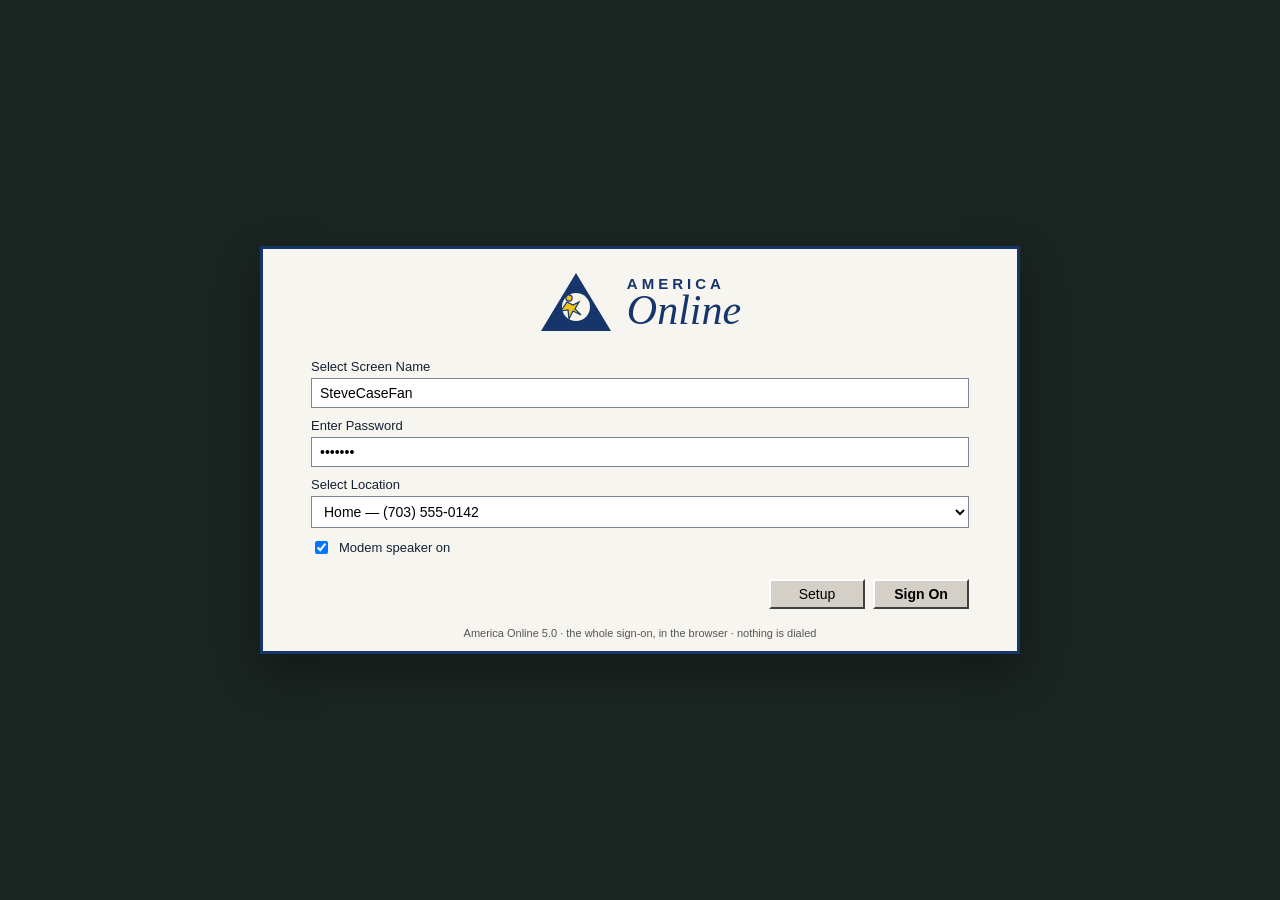
==== commit 54b2724f: "Shift the sign-on and the rooms into horror" ====
--- a/index.html
+++ b/index.html
@@ -2,117 +2,404 @@
 <html lang="en">
 <head>
 <meta charset="utf-8">
+<meta name="viewport" content="width=device-width, initial-scale=1">
 <title>America Online</title>
 <style>
-  body { margin:0; background:#008080; font-family:Tahoma, sans-serif; color:#142033; }
-  #stage { min-height:100vh; display:flex; align-items:center; justify-content:center; padding:16px; }
-  .card, #app { width:min(980px, 100%); background:#f7f5ef; border:3px solid #16356b; }
-  .brand { text-align:center; padding:16px 12px 4px; color:#16356b; }
-  .on { font-family:Georgia, serif; font-style:italic; font-size:34px; }
-  .form { padding:8px 36px 12px; }
-  label { display:block; margin:8px 0 4px; font-size:13px; }
-  input, select, textarea { width:100%; padding:6px; box-sizing:border-box; }
-  .row { display:flex; justify-content:flex-end; gap:8px; padding:0 36px 16px; }
-  button { height:28px; min-width:88px; }
+  :root { --navy:#001a66; --ink:#142033; --lav:#c9c8ef; --gold:#f0c419; --win:#d4d0c8; }
+  * { box-sizing:border-box; }
+  html, body { margin:0; height:100%; }
+  body { font-family:Tahoma, "MS Sans Serif", sans-serif; color:var(--ink); background:#1a2420; }
+  #stage { min-height:100%; display:flex; align-items:center; justify-content:center; padding:22px 12px 36px; background:#1a2420; }
+  #app { width:min(1080px, 100%); height:min(760px, calc(100vh - 24px)); background:var(--win); border:2px solid; border-color:#fff #404040 #404040 #fff; display:flex; flex-direction:column; box-shadow:2px 2px 0 #000; }
+  .tool { width:28px; height:26px; display:inline-flex; align-items:center; justify-content:center; border:1px solid transparent; }
+  .buddy { width:168px; border-left:1px solid #9bb; background:#f4f7fb; padding:8px; font-size:12px; }
+  .buddy div { padding:3px 0; }
+  button, input, select, textarea { font-family:inherit; font-size:14px; }
+  button { cursor:pointer; }
   .hidden { display:none !important; }
-  #app { height:min(720px, calc(100vh - 24px)); display:flex; flex-direction:column; background:#d4d0c8; }
-  #title { background:linear-gradient(90deg,#000080,#1084d0); color:#fff; padding:4px 8px; font-weight:700; }
+  #stage { min-height:100%; display:flex; align-items:center; justify-content:center; padding:18px; }
+  .card { width:min(760px, 100%); background:#f7f5ef; border:3px solid #16356b; box-shadow:0 18px 40px rgba(0,0,0,.28); }
+  .brand { display:flex; align-items:center; justify-content:center; gap:14px; padding:22px 16px 8px; }
+  .am { letter-spacing:4px; font-size:15px; font-weight:700; color:#16356b; }
+  .on { font-family:Georgia, "Palatino Linotype", serif; font-style:italic; font-size:42px; color:#16356b; line-height:.9; }
+  .form { padding:8px 48px 18px; }
+  label { display:block; margin:10px 0 4px; font-size:13px; }
+  input, select, textarea { width:100%; border:1px solid #7d8794; padding:6px 8px; background:#fff; }
+  .row { display:flex; justify-content:flex-end; gap:8px; padding:0 48px 18px; }
+  .btn { min-width:96px; height:30px; background:var(--win); border:2px solid; border-color:#fff #404040 #404040 #fff; }
+  .btn.primary { font-weight:700; }
+  .fine { text-align:center; font-size:11px; color:#555; padding-bottom:12px; }
+  .check { display:flex; align-items:center; gap:8px; font-size:13px; }
+  .check input { width:auto; }
+  .panels { display:flex; margin:8px 36px 0; }
+  .panel { flex:1; height:110px; background:var(--lav); border:3px solid #16356b; display:flex; align-items:center; justify-content:center; }
+  .panel + .panel { border-left:none; }
+  .status { text-align:center; font-size:18px; min-height:28px; margin:12px 0 0; }
+  .steps { text-align:center; font-size:13px; color:#333; min-height:36px; padding:0 24px 8px; }
+  .barline { height:3px; background:#222; margin:8px 80px 0; }
+  #app { width:min(1040px, 100%); height:min(720px, calc(100vh - 28px)); background:var(--win); border:2px solid; border-color:#fff #404040 #404040 #fff; display:flex; flex-direction:column; box-shadow:0 16px 36px rgba(0,0,0,.3); }
+  #title { height:26px; background:linear-gradient(90deg,#000080,#1084d0); color:#fff; display:flex; align-items:center; padding:0 8px; font-weight:700; font-size:13px; }
+  #menu, #tools { display:flex; gap:2px; align-items:center; padding:3px 6px; background:var(--win); font-size:13px; }
+  #menu span, .tool { padding:2px 8px; }
+  #menu span:hover, .tool:hover { background:#000080; color:#fff; cursor:pointer; }
+  .kw { margin-left:auto; display:flex; gap:4px; align-items:center; }
+  .kw input { width:140px; height:24px; }
   #body { flex:1; display:flex; min-height:0; background:#fff; }
-  #rooms, #side { width:180px; padding:8px; background:#f4f7fb; overflow:auto; }
-  #center { flex:1; display:flex; flex-direction:column; }
-  #log, #mail { flex:1; overflow:auto; padding:8px; font-size:13px; }
-  .me { color:#003399; } .sys { color:#666; font-style:italic; }
-  #composer { display:flex; gap:6px; padding:8px; background:#d4d0c8; }
-  #composer input { flex:1; }
-  .err { color:#800; font-size:13px; min-height:18px; }
+  #side { width:190px; background:linear-gradient(#0a3d91,#082e78); color:#fff; padding:12px; }
+  #side button, .mailflag { display:block; width:100%; margin:8px 0; background:#1d4eae; color:#fff; border:1px solid #9cf; padding:8px; font-weight:700; }
+  .mailflag { display:flex; gap:8px; align-items:center; text-align:left; cursor:pointer; }
+  #main { flex:1; padding:14px 16px; overflow:auto; }
+  h1 { margin:0 0 6px; color:#003399; font-size:22px; }
+  .lead { color:#444; font-size:13px; }
+  .story, .carditem { border:1px solid #d5d5d5; padding:8px; margin:8px 0; background:#fafafa; cursor:pointer; }
+  .story b, .carditem b { color:#003399; }
+  table { width:100%; border-collapse:collapse; font-size:13px; }
+  th { background:#003399; color:#fff; text-align:left; padding:4px 6px; font-weight:normal; }
+  td { padding:4px 6px; border-bottom:1px solid #e5e5e5; }
+  tr.unread td { font-weight:700; }
+  #chat { display:flex; flex-direction:column; height:360px; }
+  #log { flex:1; overflow:auto; border:1px solid #888; padding:6px; background:#fff; font-size:13px; }
+  .me { color:#003399; }
+  .sys { color:#666; font-style:italic; }
+  #status { height:24px; background:var(--win); border-top:1px solid #fff; display:flex; gap:8px; align-items:center; padding:0 8px; font-size:12px; }
+  #modal { position:fixed; inset:0; background:rgba(0,0,0,.28); display:flex; align-items:center; justify-content:center; }
+  #modal .box { width:340px; background:var(--win); border:2px solid; border-color:#fff #404040 #404040 #fff; }
+  #modal .mt { background:linear-gradient(90deg,#000080,#1084d0); color:#fff; font-weight:700; padding:4px 8px; }
+  #modal .mb { padding:16px; text-align:center; background:#f4f1e8; }
+  #modal .big { font-size:22px; color:#003399; font-weight:700; margin:6px 0; }
+  #bye { position:fixed; inset:0; background:#000; color:#fff; display:flex; align-items:center; justify-content:center; flex-direction:column; }
+  .runner { width:54px; height:54px; }
 </style>
 </head>
 <body>
 <div id="stage">
   <section class="card" id="signon">
-    <div class="brand"><div>AMERICA</div><div class="on">Online</div></div>
+    <div class="brand" id="signBrand"></div>
     <div class="form">
       <label>Select Screen Name</label>
-      <input id="screenName" value="SteveCaseFan" maxlength="16">
+      <input id="screenName" value="SteveCaseFan" maxlength="16" autocomplete="off">
       <label>Enter Password</label>
-      <input id="password" type="password" value="">
-      <label>Room</label>
-      <select id="room"></select>
-      <div class="err" id="err"></div>
-      <p style="font-size:12px;color:#555">Sign up once. The screen name is stored on this server. The password is stored as a hash.</p>
+      <input id="password" type="password" value="hunter2" autocomplete="off">
+      <label>Select Location</label>
+      <select id="location">
+        <option value="home">Home — (703) 555-0142</option>
+        <option value="office">Office — dial 9, (212) 555-0199</option>
+        <option value="hotel">Hotel — (312) 555-0177</option>
+        <option value="busy">Busy exchange — (202) 555-0100</option>
+      </select>
+      <label class="check"><input type="checkbox" id="speaker" checked> Modem speaker on</label>
     </div>
     <div class="row">
-      <button id="signup">Sign Up</button>
-      <button id="signin">Sign On</button>
-    </div>
+      <button class="btn" id="setupBtn">Setup</button>
+      <button class="btn primary" id="signOnBtn">Sign On</button>
+    </div>
+    <div class="fine">America Online 5.0 · the whole sign-on, in the browser · nothing is dialed</div>
   </section>
+
+  <section class="card hidden" id="dial">
+    <div class="brand" id="dialBrand"></div>
+    <div class="panels">
+      <div class="panel" id="p1"></div>
+      <div class="panel" id="p2"></div>
+      <div class="panel" id="p3"></div>
+    </div>
+    <div class="status" id="dialStatus">Dialing...</div>
+    <div class="barline"></div>
+    <div class="steps" id="dialSteps"></div>
+    <div class="row"><button class="btn" id="cancelDial">Cancel</button></div>
+  </section>
+
   <section id="app" class="hidden">
     <div id="title">America Online</div>
+    <div id="menu">
+      <span data-view="welcome">Go To</span>
+      <span data-view="mail">Mail</span>
+      <span data-view="people">People</span>
+      <span data-view="channels">Channels</span>
+      <span id="signOff">Sign Off</span>
+    </div>
+    <div id="tools">
+      <span class="tool" title="Read Mail" data-view="mail">📬</span>
+      <span class="tool" title="Write" data-view="compose">✉️</span>
+      <span class="tool" title="People" data-view="people">👥</span>
+      <span class="tool" title="Favorites" data-view="channels">⭐</span>
+      <span class="tool" title="Weather" data-view="weather">⛅</span>
+      <span class="tool" title="Quotes" data-view="stocks">📈</span>
+      <span class="tool" title="Pictures" data-kw="pictures">📷</span>
+      <form class="kw" id="kwform"><span>Keyword</span><input id="keyword" placeholder="mail, chat, news"><button class="btn" type="submit">Go</button></form>
+    </div>
     <div id="body">
-      <aside id="rooms"></aside>
-      <div id="center">
-        <div id="log"></div>
-        <div id="mail" class="hidden"></div>
-        <form id="composer"><input id="cin" placeholder="Talk in the room"><button>Send</button></form>
-        <form id="mailform" class="hidden">
-          <input id="to" placeholder="To screen name">
-          <input id="subject" placeholder="Subject">
-          <textarea id="body" placeholder="Message" style="height:70px"></textarea>
-          <button>Send Mail</button>
-        </form>
-      </div>
-      <aside id="side"><b id="whoami"></b><div id="flag"></div><button id="readMail" type="button">Read Mail</button><button id="writeMail" type="button">Write</button><button id="backChat" type="button">People</button><div id="online"></div></aside>
-    </div>
+      <aside id="side">
+        <div id="sideLogo"></div>
+        <button type="button" data-view="channels">Channels</button>
+        <button type="button" data-view="news">What's New</button>
+        <div class="mailflag" data-view="mail"><span id="flag">📫</span><div><b id="flagText">You Have Mail</b><div id="flagCount" style="font-size:11px"></div></div></div>
+        <div class="mailflag" data-view="people"><span>👥</span><div><b>People</b><div style="font-size:11px">Lobby</div></div></div>
+      </aside>
+      <div id="main"></div>
+      <aside class="buddy" id="buddy"><b>Buddies Online</b><div>● CoolDude95</div><div>● SoccerMom22</div><div>● BuffyFan</div><div>● ModemQueen</div><div style="color:#666;margin-top:8px">Keyword: BuddyView</div></aside>
+    </div>
+    <div id="status"><span id="stOnline">Offline</span><span id="stSpeed"></span><span id="stTime"></span><span style="margin-left:auto">Simulation — not connected to AOL</span></div>
   </section>
 </div>
+<div id="modal" class="hidden"><div class="box"><div class="mt">America Online</div><div class="mb" id="modalBody"></div><div class="row" id="modalBtns"></div></div></div>
+<div id="bye" class="hidden"><div id="byeLogo"></div><h1>Goodbye</h1><div>from America Online</div></div>
 <script>
-let token = "", room = "Lobby", since = 0, timer = null;
+const LOGO = `<svg width="74" height="62" viewBox="0 0 74 62" aria-hidden="true"><polygon points="37,2 72,60 2,60" fill="#16356b"/><circle cx="37" cy="36" r="14" fill="#f7f4ea"/><g transform="translate(20,22)" fill="#f0c419" stroke="#16356b" stroke-width="1.2"><circle cx="10" cy="5" r="3.1"/><path d="M8 9 L14 12 L20 9 L16 16 L22 22 L14 18 L10 26 L9 17 L2 18 Z"/></g></svg>`;
+const RUNNER = `<svg class="runner" viewBox="0 0 64 64"><circle cx="28" cy="14" r="7" fill="#f0c419" stroke="#16356b" stroke-width="2"/><path d="M20 24 L38 30 L50 22 L42 36 L54 48 L36 40 L30 58 L28 40 L12 44 Z" fill="#f0c419" stroke="#16356b" stroke-width="2"/></svg>`;
+const brand = LOGO + `<div><div class="am">AMERICA</div><div class="on">Online</div></div>`;
+document.getElementById("signBrand").innerHTML = brand;
+document.getElementById("dialBrand").innerHTML = brand;
+document.getElementById("sideLogo").innerHTML = LOGO + `<div class="on" style="font-size:22px;text-align:center">Online</div>`;
+document.getElementById("byeLogo").innerHTML = LOGO;
+
+const channels = {
+  news: ["Today's News", "The watch never lifts. The same three names scroll. One of them is yours if you stay."],
+  sports: ["Sports", "The scoreboard is frozen on a game that already ended. The crowd noise is a loop."],
+  entertainment: ["Entertainment", "You've Got Mail is still renting. The boards answer in your screen name."],
+  finance: ["Personal Finance", "The quote does not move. The bill does. The plan remembers the seconds."],
+  travel: ["Travel", "Every folder is the same highway at night. The modem will not finish the map."],
+  computing: ["Computing", "Do not run the file. The checklist is already checked. The year did not turn."],
+  kids: ["Kids Only", "The help desk is empty. The book of the week is a blank page with your name."],
+  games: ["Games", "Slingo deals the same hand. Trivia already knows the answer you have not typed."],
+  pictures: ["You've Got Pictures", "Roll 2148, a hallway. Roll 2201, candles, and a figure just outside the frame."],
+  weather: ["Weather", "Vienna, VA. 58 and still. The watch on the Banks has been up since you signed on."],
+  stocks: ["Quotes", "AOL 92 1/4, unchanged. The tape repeats. The hours do not."],
+  help: ["Member Services", "Keywords still work. The password stays in this tab. The host does not."]
+};
+const rooms = ["Lobby", "Romance", "Thirtysomething", "X-Files", "Sports Bar", "Computer Help"];
+const chatters = ["CoolDude95","SoccerMom22","BuffyFan","XFilesRule","ModemQueen"];
+const lines = ["the line is still open","do not look at the flag","someone picked up downstairs","wb. we were waiting","the handshake knew your name","gtg. the room does not","56k, and it is listening"];
+let mail = [
+  {from:"AOLNewsAlert", subject:"You've Got Mail — and a news brief", body:"The flag was already up. It has been up since the disc. Keyword: NEWS", unread:true},
+  {from:"CoolDude95", subject:"you on tonight?", body:"the lobby kept your chair. come down. we can hear the modem.", unread:true},
+  {from:"MemberServices", subject:"Your plan", body:"This page does not bill you. The host still counts the seconds.", unread:true}
+];
+let state = { name:"SteveCaseFan", online:false, seconds:0, timer:null, chat:null, cancelled:false, audio:null };
+
 const $ = (id) => document.getElementById(id);
-async function api(path, payload) {
-  const res = await fetch(path, { method: payload ? "POST" : "GET", headers: { "Content-Type": "application/json", ...(token ? { Authorization: "Bearer " + token } : {}) }, body: payload ? JSON.stringify(payload) : undefined });
-  const data = await res.json();
-  if (!res.ok) throw new Error(data.error || "Request failed");
-  return data;
-}
-function add(cls, text) { const d = document.createElement("div"); d.className = cls; d.textContent = text; $("log").appendChild(d); $("log").scrollTop = $("log").scrollHeight; }
-async function enter(path) {
-  $("err").textContent = "";
+function show(id) {
+  ["signon","dial","app"].forEach(s => $(s).classList.toggle("hidden", s !== id));
+}
+function unread() { return mail.filter(m => m.unread).length; }
+function paintFlag() {
+  const n = unread();
+  $("flag").textContent = n ? "📫" : "📪";
+  $("flagText").textContent = n ? "You Have Mail" : "No New Mail";
+  $("flagCount").textContent = n + " unread";
+}
+function view(name) {
+  const main = $("main");
+  if (name === "welcome") {
+    main.innerHTML = `<h1>Welcome, ${state.name}</h1><p class="lead">AOL Today. The channels are the same as last night. People Connection if you came to be counted.</p>
+      <div class="story" data-view="news"><b>TOP NEWS STORY.</b> Senate debate runs long. Hurricane watch on the Banks.</div>
+      <div class="story" data-view="pictures"><b>YOU'VE GOT PICTURES.</b> Two rolls are waiting from the Kodak drop.</div>
+      <div class="story" data-view="help"><b>NEED TO KNOW.</b> This is a recreation. Your password never leaves the tab.</div>`;
+  } else if (name === "channels") {
+    main.innerHTML = `<h1>Channels</h1><p class="lead">The main menu, as buttons.</p>` + Object.keys(channels).map(k => `<div class="carditem" data-view="${k}"><b>${channels[k][0]}</b><div>${channels[k][1]}</div></div>`).join("");
+  } else if (channels[name]) {
+    main.innerHTML = `<h1>${channels[name][0]}</h1><p>${channels[name][1]}</p>`;
+    if (name === "pictures") speak("You've got pictures");
+  } else if (name === "mail") {
+    main.innerHTML = `<h1>Mailbox — ${state.name}</h1><table><tr><th></th><th>From</th><th>Subject</th></tr>` +
+      mail.map((m,i) => `<tr class="${m.unread?"unread":""}" data-mail="${i}"><td>${m.unread?"✉":""}</td><td>${m.from}</td><td>${m.subject}</td></tr>`).join("") + `</table>`;
+  } else if (name === "compose") {
+    main.innerHTML = `<h1>Write Mail</h1><label>To</label><input id="to" value="CoolDude95"><label>Subject</label><input id="sub"><label>Message</label><textarea id="body" style="height:120px"></textarea><div class="row" style="padding:8px 0"><button class="btn primary" id="sendMail">Send Now</button></div>`;
+    $("sendMail").onclick = () => {
+      mail.unshift({from:$("to").value||"Friend", subject:"Re: "+($("sub").value||"(no subject)"), body:"got it.", unread:true});
+      chime(); speak("You've got mail"); paintFlag(); view("mail");
+    };
+  } else if (name === "people") {
+    main.innerHTML = `<h1>People Connection</h1><p class="lead">Pick a room. The lobby never really emptied.</p>` + rooms.map(r => `<div class="carditem" data-room="${r}"><b>${r}</b><div>Members are already talking.</div></div>`).join("");
+  }
+  paintFlag();
+}
+function replyTo(text, room) {
+  const s = text.toLowerCase();
+  const who = chatters[Math.floor(Math.random()*chatters.length)];
+  const hits = [];
+  if (/\basl\b|\bage\b/.test(s)) hits.push([who, "no asl. the room already has the rest."]);
+  if (/ohio|where|from\b/.test(s)) hits.push(["SoccerMom22", "kitchen phone. the light in the hall is off. stay on."]);
+  if (/aol|steve|case|keyword/.test(s)) hits.push(["CaseWatcher", "he is not in this room. the keyword was written down before you typed it."]);
+  if (/mail|inbox/.test(s)) hits.push(["ModemQueen", "the flag is up. it was up when the disc started. it likes being up."]);
+  if (/modem|56|handshake|dial|busy/.test(s)) hits.push(["ModemQueen", "mine settled at 28800 and then held its breath. yours too?"]);
+  if (/help|how|what/.test(s)) hits.push(["NetNinja", "the keyword box is watching. or stay. the room counts either way."]);
+  if (/bye|gtg|later|brb/.test(s)) hits.push([who, "the line does not always let go."]);
+  if (/lol|haha|lmao/.test(s)) hits.push(["BuffyFan", "the laugh got logged. it will be read back."]);
+  if (/love|hi |hey|hello|wb/.test(s)) hits.push([who, "wb " + state.name + ". the lobby has been open since the disc in the mail."]);
+  if (/game|trivia|slingo/.test(s)) hits.push(["XFilesRule", "trivia already has your answers. it is waiting for you to catch up."]);
+  if (/news|hurricane|senate/.test(s)) hits.push(["CoolDude95", "same three stories. they rotate when you blink."]);
+  if (!hits.length) hits.push([who, "\"" + text.slice(0, 42) + "\" — yeah. " + (room === "X-Files" ? "that's what they want you to think." : "the other line picked up.")]);
+  if (room === "Romance") hits.push(["ModemQueen", "the lights are lower. the lobby is the same room."]);
+  if (state.seconds > 40) hits.push(["AOLHost", state.name + " has been on " + state.seconds + " seconds. the plan noticed."]);
+  return hits.slice(0, 2);
+}
+function openRoom(name) {
+  clearInterval(state.chat);
+  $("main").innerHTML = `<h1>Chat — ${name}</h1><div id="chat"><div id="log"></div><div class="row" style="padding:8px 0"><input id="cin" placeholder="Talk in ${name}"><button class="btn" id="csend">Send</button></div></div>`;
+  const log = $("log");
+  const add = (cls, text) => { const d = document.createElement("div"); d.className = cls; d.textContent = text; log.appendChild(d); log.scrollTop = log.scrollHeight; };
+  add("sys", "You have entered " + name + ". The room already knew.");
+  door();
+  state.chat = setInterval(() => add("", chatters[state.seconds % 5] + ":  " + lines[state.seconds % 7]), 7000);
+  const send = () => {
+    const t = $("cin").value.trim(); if (!t) return; $("cin").value = "";
+    add("me", state.name + ":  " + t);
+    replyTo(t, name).forEach((pair, i) => setTimeout(() => add("", pair[0] + ":  " + pair[1]), 700 + i * 900));
+  };
+  $("csend").onclick = send;
+  $("cin").onkeydown = (e) => { if (e.key === "Enter") send(); };
+}
+function modal(html, buttons) {
+  $("modalBody").innerHTML = html;
+  $("modalBtns").innerHTML = "";
+  buttons.forEach(b => {
+    const e = document.createElement("button");
+    e.className = "btn" + (b.primary ? " primary" : "");
+    e.textContent = b.label;
+    e.onclick = () => { $("modal").classList.add("hidden"); b.fn && b.fn(); };
+    $("modalBtns").appendChild(e);
+  });
+  $("modal").classList.remove("hidden");
+}
+function numberFor(loc) {
+  if (loc === "office") return "9,12125550199";
+  if (loc === "hotel") return "13125550177";
+  if (loc === "busy") return "12025550100";
+  return "17035550142";
+}
+function wait(ms) { return new Promise(r => setTimeout(r, ms)); }
+async function startDial() {
+  const name = $("screenName").value.trim();
+  if (name.length < 3 || name.length > 16 || /\s/.test(name)) { modal("<b>Screen names are 3 to 16 characters, no spaces.</b>", [{label:"OK", primary:true}]); return; }
+  state.name = name; state.cancelled = false;
+  show("dial");
+  const loc = $("location").value;
+  const num = numberFor(loc);
+  const steps = [
+    ["Initializing modem...", "The modem answers. It was already awake."],
+    ["Dialing " + num + "...", "Touch tones for the access number."],
+    ["Ringing...", "Something on the other end is waiting too."],
+    ["Connecting at 28800 bps...", "Answer tone, then the handshake."],
+    ["Requesting network attention...", "Synchronize characters."],
+    ["Talking to network...", "America Online software identifies itself."],
+    ["Connecting to America Online...", "Contacting the host."],
+    ["Checking password...", "Screen name " + name + ". Password stays in this tab."]
+  ];
+  if ($("speaker").checked) playHandshake(num, loc === "busy");
+  for (let i = 0; i < steps.length; i++) {
+    if (state.cancelled) return;
+    $("dialStatus").textContent = steps[i][0];
+    $("dialSteps").textContent = steps[i][1];
+    ["p1","p2","p3"].forEach((p,n) => { $(p).innerHTML = n === Math.min(2, Math.floor(i/3)) ? RUNNER : ""; });
+    await wait(loc === "busy" && i === 2 ? 1400 : 900);
+    if (loc === "busy" && i === 2) {
+      stopAudio();
+      $("dialStatus").textContent = "Busy.";
+      $("dialSteps").textContent = "The access number is busy. Choose another location.";
+      await wait(800);
+      if (!state.cancelled) show("signon");
+      return;
+    }
+  }
+  if (state.cancelled) return;
+  connected();
+}
+function connected() {
+  state.online = true; state.seconds = 0;
+  show("app");
+  $("stOnline").textContent = "Online — " + state.name;
+  $("stSpeed").textContent = "28800 bps";
+  clearInterval(state.timer);
+  state.timer = setInterval(() => { state.seconds++; $("stTime").textContent = "Online " + String(Math.floor(state.seconds/60)).padStart(2,"0") + ":" + String(state.seconds%60).padStart(2,"0"); }, 1000);
+  view("welcome");
+  setTimeout(() => { speak("Welcome"); youveGotMail(); }, 600);
+}
+function youveGotMail() {
+  chime(); speak("You've got mail");
+  modal(`<div style="font-size:40px">📫</div><div class="big">You've Got Mail!</div><div>${unread()} new mail message${unread()===1?"":"s"}</div>`, [
+    {label:"Read Mail", primary:true, fn:() => view("mail")},
+    {label:"Later"}
+  ]);
+}
+function signOff() {
+  state.online = false; clearInterval(state.timer); clearInterval(state.chat);
+  hangup(); speak("Goodbye");
+  $("bye").classList.remove("hidden");
+  setTimeout(() => { $("bye").classList.add("hidden"); show("signon"); }, 1800);
+}
+$("signOnBtn").onclick = startDial;
+$("password").onkeydown = (e) => { if (e.key === "Enter") startDial(); };
+$("cancelDial").onclick = () => { state.cancelled = true; stopAudio(); show("signon"); };
+$("setupBtn").onclick = () => modal("<b>AOL Setup</b><br><br>Modem: Sportster 56K, simulated.<br>No COM port. No CD in the mail.", [{label:"OK", primary:true}]);
+$("signOff").onclick = signOff;
+$("kwform").onsubmit = (e) => {
+  e.preventDefault();
+  const k = $("keyword").value.trim().toLowerCase();
+  if (k === "mail") return view("mail");
+  if (k === "chat" || k === "people") return view("people");
+  if (k === "compose" || k === "write") return view("compose");
+  if (channels[k]) return view(k);
+  modal("No keyword \"" + k + "\". Try mail, chat, news, sports, games.", [{label:"OK", primary:true}]);
+};
+document.body.addEventListener("click", (e) => {
+  const t = e.target.closest("[data-view],[data-mail],[data-room]");
+  if (!t || !state.online) return;
+  if (t.dataset.view) view(t.dataset.view);
+  if (t.dataset.room) openRoom(t.dataset.room);
+  if (t.dataset.mail != null) {
+    const m = mail[Number(t.dataset.mail)];
+    m.unread = false; paintFlag();
+    modal(`<b>${m.subject}</b><br><br>${m.body}<div style="margin-top:8px;color:#555">From ${m.from}</div>`, [{label:"OK", primary:true}]);
+  }
+});
+
+function ctx() { if (!state.audio) state.audio = new (window.AudioContext||window.webkitAudioContext)(); if (state.audio.state==="suspended") state.audio.resume(); return state.audio; }
+function tone(freq, t, dur, type, gain) {
+  const c = ctx(); const o = c.createOscillator(); const g = c.createGain();
+  o.type = type || "sine"; o.frequency.value = freq;
+  g.gain.setValueAtTime(0.0001, t); g.gain.exponentialRampToValueAtTime(gain||0.05, t+0.02);
+  g.gain.exponentialRampToValueAtTime(0.0001, t+dur);
+  o.connect(g); g.connect(c.destination); o.start(t); o.stop(t+dur+0.02);
+}
+function noise(t, dur, gain, freq) {
+  const c = ctx(); const n = c.createBuffer(1, Math.max(1, c.sampleRate*dur), c.sampleRate); const d = n.getChannelData(0);
+  for (let i=0;i<d.length;i++) d[i] = Math.random()*2-1;
+  const s = c.createBufferSource(); s.buffer = n; const f = c.createBiquadFilter();
+  f.type = "bandpass"; f.frequency.value = freq||1800; f.Q.value = 0.6; const g = c.createGain(); g.gain.value = gain||0.08;
+  s.connect(f); f.connect(g); g.connect(c.destination); s.start(t); s.stop(t+dur);
+}
+function sweep(t, from, to, dur) {
+  const c = ctx(); const o = c.createOscillator(); const g = c.createGain();
+  o.type = "sawtooth"; o.frequency.setValueAtTime(from, t); o.frequency.exponentialRampToValueAtTime(to, t+dur);
+  g.gain.value = 0.03; o.connect(g); g.connect(c.destination); o.start(t); o.stop(t+dur);
+}
+function playHandshake(number, busy) {
   try {
-    const data = await api(path, { screenName: $("screenName").value.trim(), password: $("password").value });
-    token = data.token; room = $("room").value; since = 0;
-    $("signon").classList.add("hidden"); $("app").classList.remove("hidden");
-    $("whoami").textContent = data.screenName;
-    $("log").innerHTML = "";
-    add("sys", "Online as " + data.screenName + ". This room is stored on the server.");
-    poll(); timer = setInterval(poll, 2000);
-  } catch (e) { $("err").textContent = e.message; }
-}
-async function poll() {
-  const data = await api("/api/messages?room=" + encodeURIComponent(room) + "&since=" + since);
-  data.messages.forEach(m => { since = m.id; add(m.name === $("whoami").textContent ? "me" : "", m.name + ":  " + m.body); });
-  $("flag").textContent = data.unread ? data.unread + " unread" : "No new mail";
-  $("online").innerHTML = "<b>Online</b>" + data.online.map(n => "<div>● " + n + "</div>").join("");
-}
-$("signup").onclick = () => enter("/api/signup");
-$("signin").onclick = () => enter("/api/login");
-$("composer").onsubmit = async (e) => {
-  e.preventDefault();
-  const text = $("cin").value.trim(); if (!text) return; $("cin").value = "";
-  await api("/api/messages", { room, text });
-};
-$("rooms").onclick = (e) => { const r = e.target.getAttribute("data-room"); if (!r) return; room = r; since = 0; $("log").innerHTML = ""; add("sys", "You have entered " + r + "."); };
-$("readMail").onclick = async () => {
-  const data = await api("/api/mail");
-  $("log").classList.add("hidden"); $("composer").classList.add("hidden"); $("mailform").classList.add("hidden"); $("mail").classList.remove("hidden");
-  $("mail").innerHTML = data.mail.map(m => `<p><b>${m.subject}</b> from ${m.sender}<br>${m.body}</p>`).join("") || "<p>No mail.</p>";
-};
-$("writeMail").onclick = () => { $("log").classList.add("hidden"); $("composer").classList.add("hidden"); $("mail").classList.add("hidden"); $("mailform").classList.remove("hidden"); };
-$("backChat").onclick = () => { $("mail").classList.add("hidden"); $("mailform").classList.add("hidden"); $("log").classList.remove("hidden"); $("composer").classList.remove("hidden"); };
-$("mailform").onsubmit = async (e) => { e.preventDefault(); await api("/api/mail", { to: $("to").value.trim(), subject: $("subject").value, body: $("body").value }); $("body").value = ""; $("backChat").click(); };
-api("/api/rooms").then(data => {
-  $("room").innerHTML = data.rooms.map(r => `<option>${r}</option>`).join("");
-  $("rooms").innerHTML = "<b>Rooms</b>" + data.rooms.map(r => `<div data-room="${r}">${r}</div>`).join("");
-});
+    const c = ctx(); const t0 = c.currentTime + 0.05;
+    const dtmf = {1:[697,1209],2:[697,1336],3:[697,1477],4:[770,1209],5:[770,1336],6:[770,1477],7:[852,1209],8:[852,1336],9:[852,1477],0:[941,1336]};
+    tone(350, t0, 0.7, "sine", 0.04); tone(440, t0, 0.7, "sine", 0.035); tone(196, t0, 2.4, "sine", 0.012);
+    let at = t0 + 0.85;
+    String(number).split("").forEach(d => { if (d===",") { at += 0.35; return; } const p = dtmf[d]; if (!p) return; tone(p[0], at, 0.09, "sine", 0.06); tone(p[1], at, 0.09, "sine", 0.06); at += 0.16; });
+    if (busy) { for (let i=0;i<6;i++) { tone(480, at+i*0.5, 0.22, "sine", 0.07); tone(620, at+i*0.5, 0.22, "sine", 0.06); } return; }
+    tone(440, at, 1.1, "sine", 0.045); tone(480, at, 1.1, "sine", 0.04); at += 1.35;
+    const o = c.createOscillator(); const g = c.createGain(); o.frequency.value = 2100; o.connect(g); g.connect(c.destination);
+    g.gain.setValueAtTime(0.07, at); g.gain.setValueAtTime(-0.07, at+0.45); g.gain.setValueAtTime(0.07, at+0.9); o.start(at); o.stop(at+1.15); at += 1.2;
+    noise(at, 0.35, 0.14, 1200); sweep(at+0.15, 800, 2400, 0.4); noise(at+0.55, 0.4, 0.12, 2200); sweep(at+0.75, 3000, 600, 0.4); tone(1800, at+1.3, 0.25, "square", 0.03);
+  } catch (e) {}
+}
+function stopAudio() { try { if (state.audio) { state.audio.close(); state.audio = null; } } catch (e) {} }
+function chime() { try { const t = ctx().currentTime; tone(880, t, 0.09, "sine", 0.05); tone(932, t, 0.09, "sine", 0.02); tone(1175, t+0.12, 0.2, "sine", 0.045); } catch (e) {} }
+function door() { try { const t = ctx().currentTime; noise(t, 0.28, 0.06, 280); tone(146, t, 0.2, "sawtooth", 0.03); tone(311, t+0.16, 0.14, "sine", 0.03); } catch (e) {} }
+function hangup() { try { const t = ctx().currentTime; noise(t, 0.12, 0.12, 800); tone(180, t+0.06, 0.1, "sawtooth", 0.03); } catch (e) {} }
+function speak(text) {
+  try {
+    if (!$("speaker").checked || !window.speechSynthesis) return;
+    const u = new SpeechSynthesisUtterance(text); u.rate = 0.84; u.pitch = 0.62;
+    const v = speechSynthesis.getVoices().find(x => /male|david|daniel|alex/i.test(x.name));
+    if (v) u.voice = v; speechSynthesis.speak(u);
+  } catch (e) {}
+}
 </script>
 </body>
 </html>
